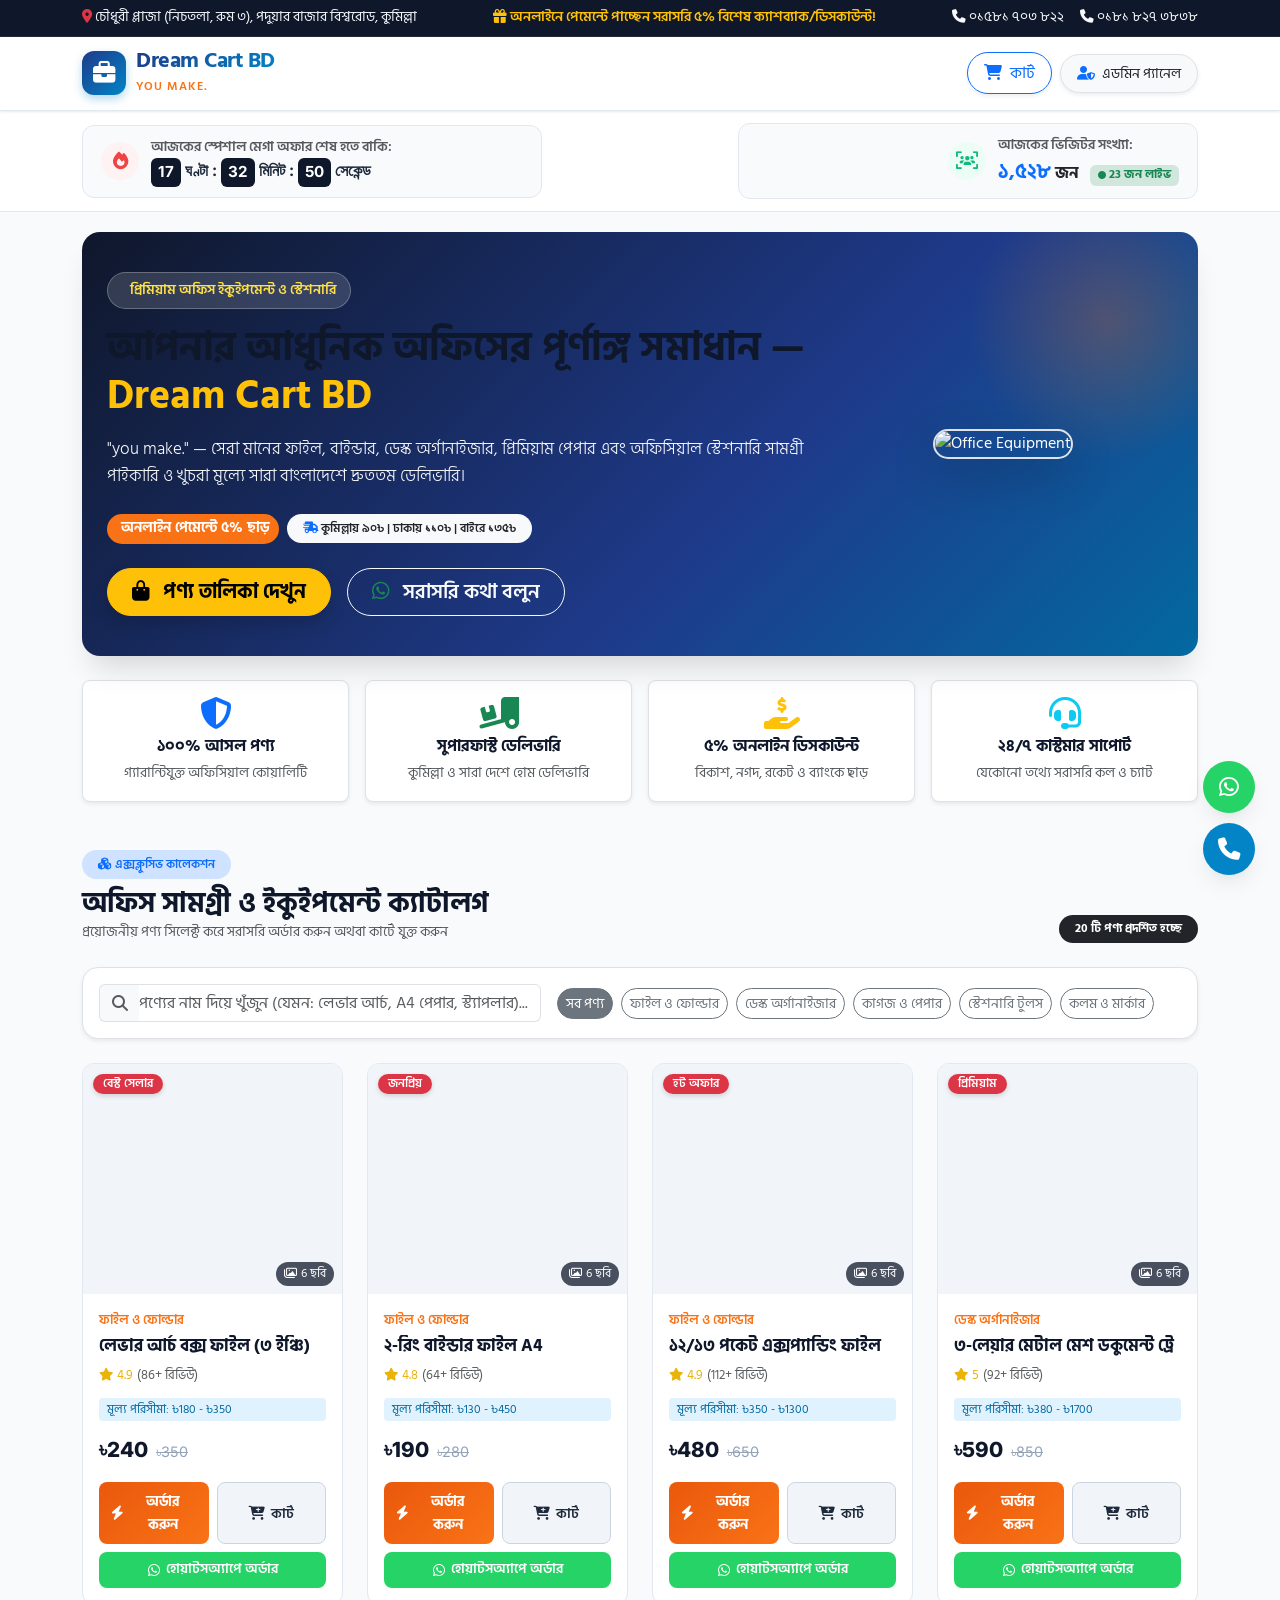
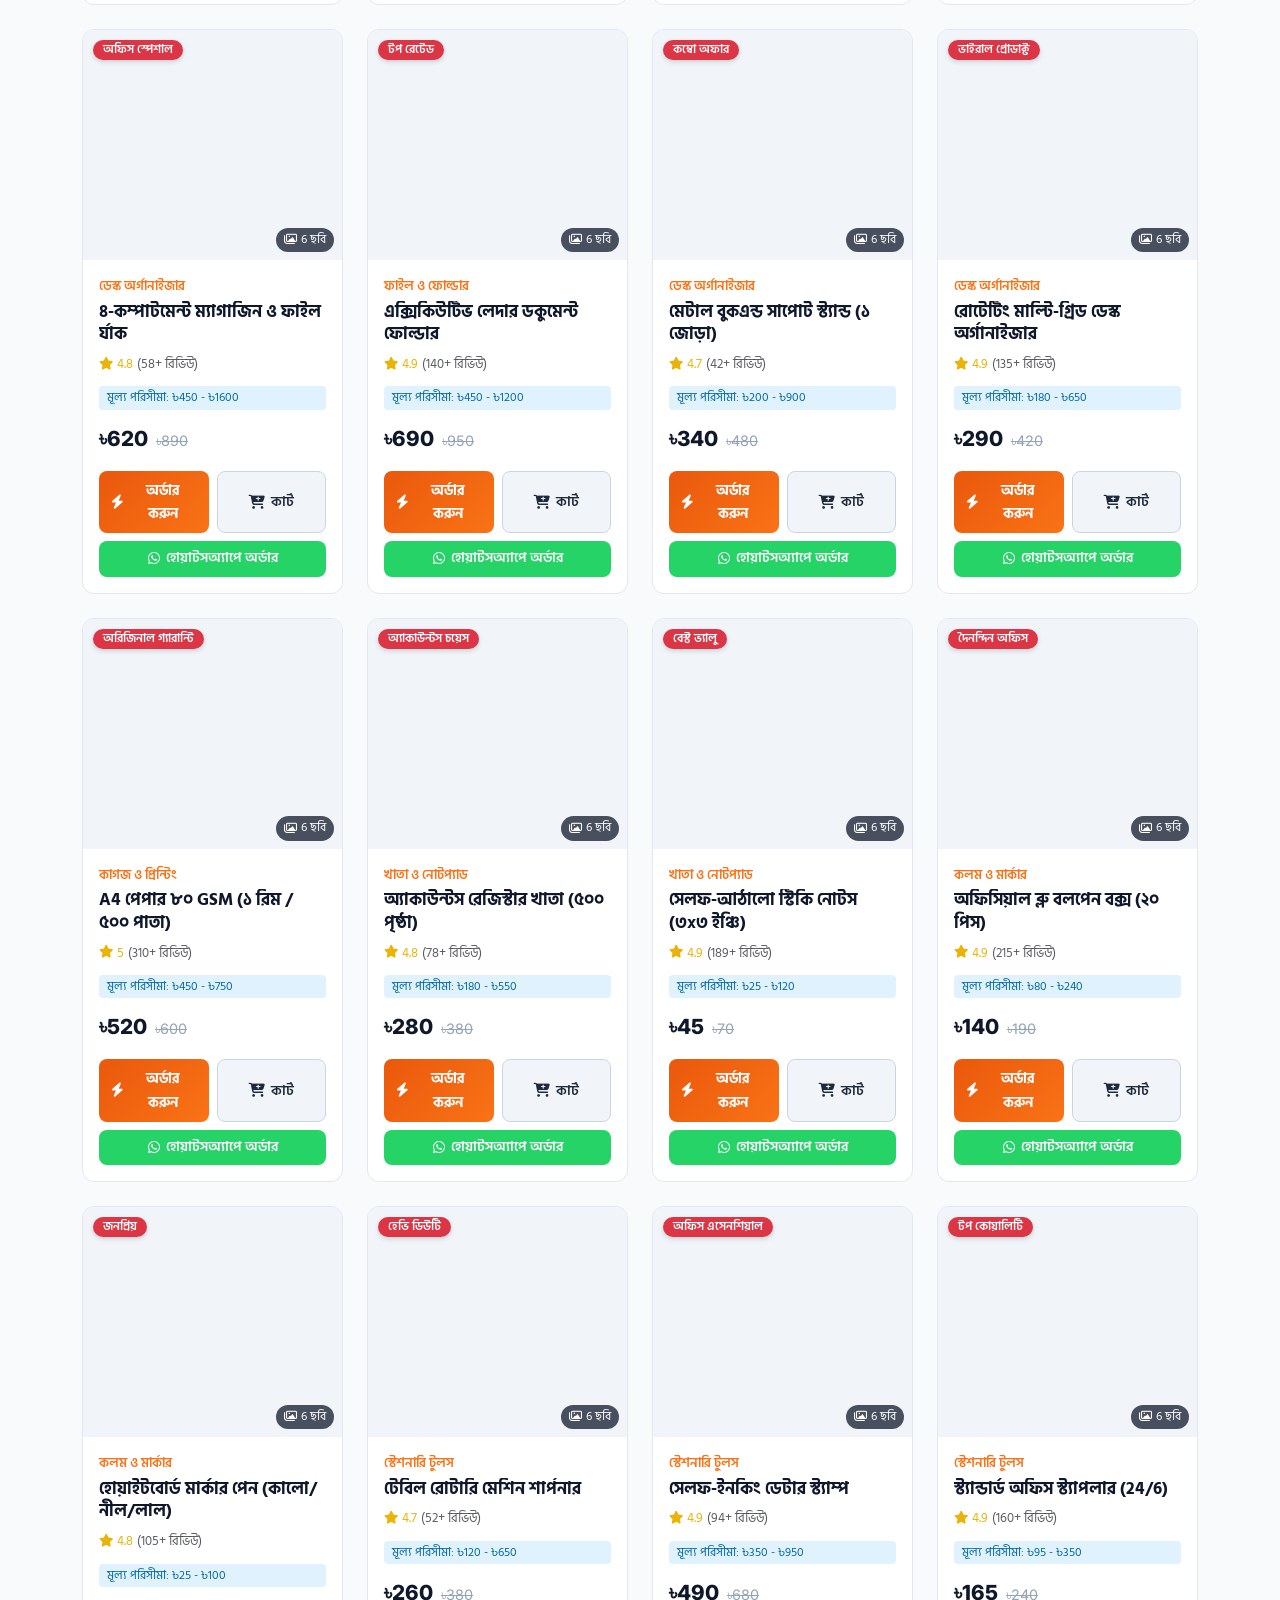
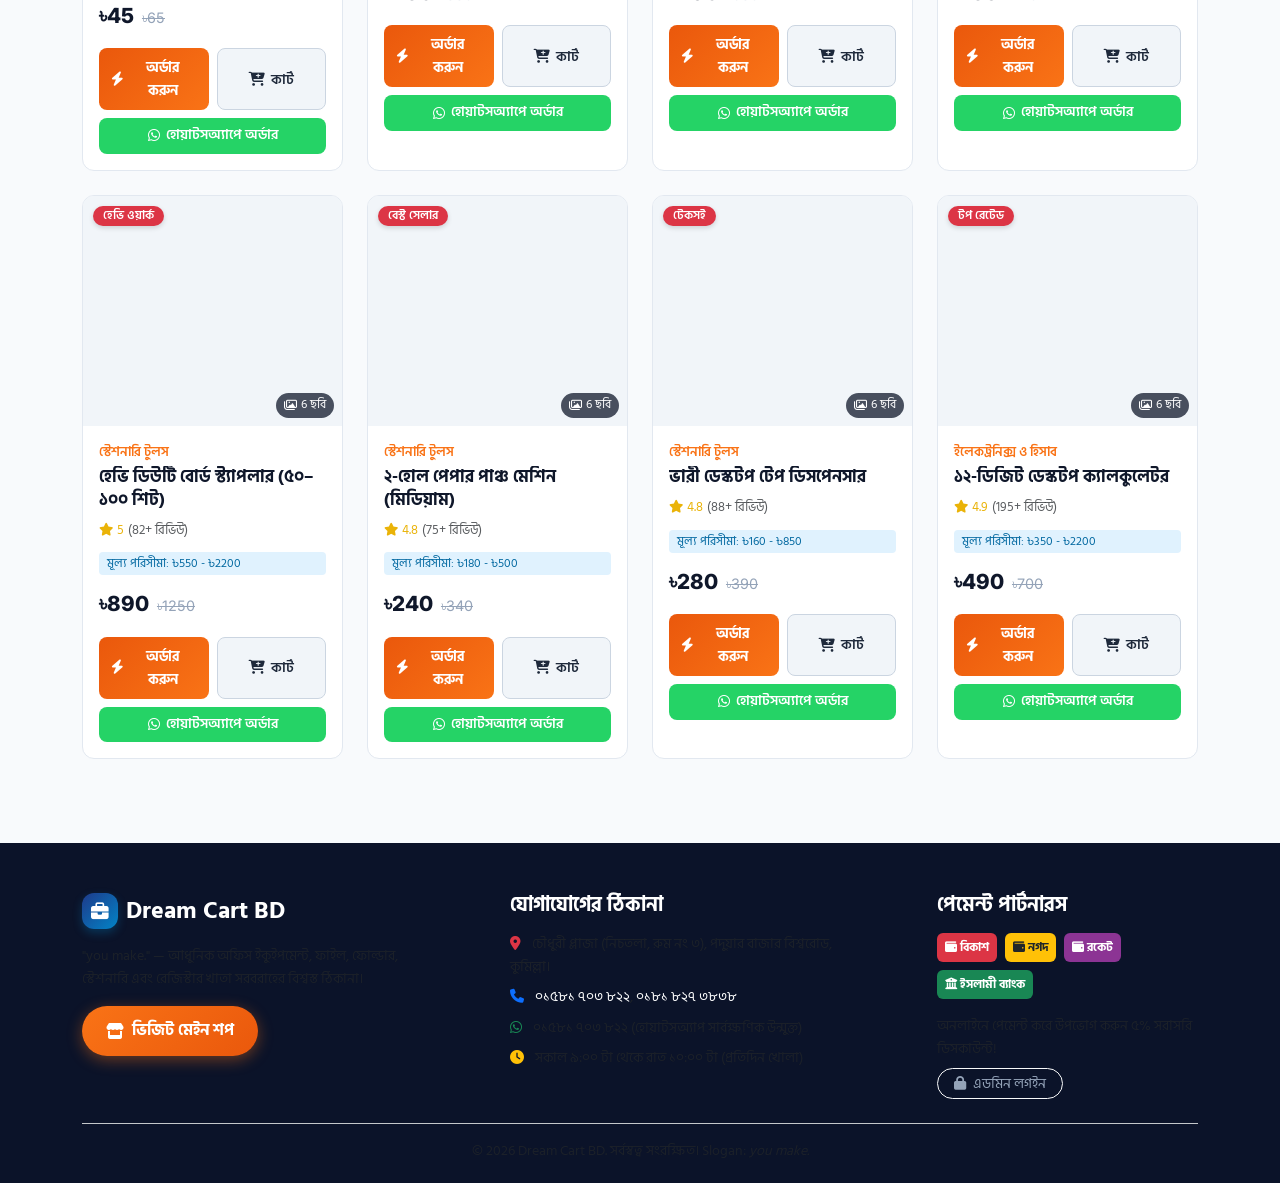
==== index.html @ 9be843ca "Add files via upload" ====
<!DOCTYPE html>
<html lang="bn">
<head>
  <meta charset="UTF-8">
  <meta name="viewport" content="width=device-width, initial-scale=1.0">
  <title>Dream Cart BD - সেরা মানের অফিস ইকুইপমেন্ট ও স্টেশনারি শপ</title>
  <meta name="description" content="Dream Cart BD - অফিস ইকুইপমেন্ট, ফাইল, ফোল্ডার, পেপার ও স্টেশনারি সামগ্রীর বিশ্বস্ত প্রতিষ্ঠান। পদুয়ার বাজার বিশ্বরোড, কুমিল্লা।">

  <!-- Bootstrap 5 CSS -->
  <link rel="stylesheet" href="https://cdn.jsdelivr.net/npm/bootstrap@5.3.3/dist/css/bootstrap.min.css">
  <!-- Font Awesome 6 Icons -->
  <link rel="stylesheet" href="https://cdnjs.cloudflare.com/ajax/libs/font-awesome/6.5.1/css/all.min.css">
  <!-- Custom CSS -->
  <link rel="stylesheet" href="css/styles.css">
</head>
<body>

  <!-- Top Notification Bar -->
  <div class="top-notice-bar text-center">
    <div class="container d-flex flex-wrap justify-content-between align-items-center">
      <div class="d-none d-md-flex align-items-center gap-3">
        <span><i class="fa-solid fa-location-dot text-danger"></i> চৌধুরী প্লাজা (নিচতলা, রুম ৩), পদুয়ার বাজার বিশ্বরোড, কুমিল্লা</span>
      </div>
      <div class="mx-auto mx-md-0 fw-semibold text-warning">
        <i class="fa-solid fa-gift"></i> অনলাইনে পেমেন্টে পাচ্ছেন সরাসরি ৫% বিশেষ ক্যাশব্যাক/ডিসকাউন্ট!
      </div>
      <div class="d-none d-lg-flex align-items-center gap-3">
        <a href="tel:01581703822" class="text-light text-decoration-none"><i class="fa-solid fa-phone"></i> ০১৫৮১ ৭০৩ ৮২২</a>
        <a href="tel:01818273838" class="text-light text-decoration-none"><i class="fa-solid fa-phone"></i> ০১৮১ ৮২৭ ৩৮৩৮</a>
      </div>
    </div>
  </div>

  <!-- Main Navbar -->
  <nav class="navbar navbar-expand-lg navbar-custom sticky-top">
    <div class="container">
      <a class="brand-logo-container" href="index.html">
        <div class="brand-icon-box">
          <i class="fa-solid fa-briefcase"></i>
        </div>
        <div class="brand-text">
          <h1 class="text-gradient">Dream Cart BD</h1>
          <span class="brand-slogan">you make.</span>
        </div>
      </a>

      <div class="d-flex align-items-center gap-2 order-lg-3">
        <!-- Cart Button -->
        <button class="btn btn-outline-primary position-relative px-3 py-2 rounded-pill shadow-sm" type="button" data-bs-toggle="offcanvas" data-bs-target="#cartOffcanvas" aria-controls="cartOffcanvas">
          <i class="fa-solid fa-cart-shopping me-1"></i>
          <span class="d-none d-sm-inline">কার্ট</span>
          <span class="position-absolute top-0 start-100 translate-middle badge rounded-pill bg-danger cart-count-badge" style="display: none;">0</span>
        </button>

        <!-- Admin Shortcut -->
        <a href="admin.html" class="btn btn-sm btn-light border rounded-pill px-3 py-2 text-dark shadow-sm">
          <i class="fa-solid fa-user-shield me-1 text-primary"></i>
          <span class="d-none d-md-inline">এডমিন প্যানেল</span>
        </a>
      </div>
    </div>
  </nav>

  <!-- Real-time Counters Strip: Offer Countdown & Live Visitors -->
  <div class="counters-section">
    <div class="container">
      <div class="row g-2 align-items-center justify-content-between">
        <div class="col-12 col-md-6 col-lg-5">
          <div class="counter-card">
            <div class="counter-icon fire">
              <i class="fa-solid fa-fire"></i>
            </div>
            <div>
              <div class="small text-muted fw-semibold">আজকের স্পেশাল মেগা অফার শেষ হতে বাকি:</div>
              <div class="timer-digits">
                <span class="timer-box" id="timerHours">00</span> ঘণ্টা :
                <span class="timer-box" id="timerMinutes">00</span> মিনিট :
                <span class="timer-box" id="timerSeconds">00</span> সেকেন্ড
              </div>
            </div>
          </div>
        </div>

        <div class="col-12 col-md-6 col-lg-5">
          <div class="counter-card justify-content-md-end">
            <div class="counter-icon users">
              <i class="fa-solid fa-users-viewfinder"></i>
            </div>
            <div>
              <div class="small text-muted fw-semibold">আজকের ভিজিটর সংখ্যা:</div>
              <div class="fw-bold fs-6 text-dark">
                <span class="text-primary fs-5" id="liveVisitorCount">১,৫২০</span> জন 
                <span class="badge bg-success-subtle text-success ms-2">
                  <i class="fa-solid fa-circle text-success small" style="font-size: 8px;"></i> <span id="activeNowCount">২৩</span> জন লাইভ
                </span>
              </div>
            </div>
          </div>
        </div>
      </div>
    </div>
  </div>

  <!-- Hero Section -->
  <div class="container">
    <div class="hero-banner">
      <div class="row align-items-center">
        <div class="col-lg-8">
          <div class="hero-tag">
            <i class="fa-solid fa-sparkles"></i> প্রিমিয়াম অফিস ইকুইপমেন্ট ও স্টেশনারি
          </div>
          <h2 class="display-6 fw-bold mb-3">
            আপনার আধুনিক অফিসের পূর্ণাঙ্গ সমাধান — <br class="d-none d-sm-block">
            <span class="text-warning">Dream Cart BD</span>
          </h2>
          <p class="lead mb-4 text-light opacity-90" style="font-size: 1.05rem;">
            "you make." — সেরা মানের ফাইল, বাইন্ডার, ডেস্ক অর্গানাইজার, প্রিমিয়াম পেপার এবং অফিসিয়াল স্টেশনারি সামগ্রী পাইকারি ও খুচরা মূল্যে সারা বাংলাদেশে দ্রুততম ডেলিভারি।
          </p>

          <div class="d-flex flex-wrap gap-2 align-items-center mb-3">
            <span class="hero-discount-pill">
              <i class="fa-solid fa-badge-percent"></i> অনলাইন পেমেন্টে ৫% ছাড়
            </span>
            <span class="badge bg-light text-dark py-2 px-3 rounded-pill fw-semibold">
              <i class="fa-solid fa-truck-fast text-primary"></i> কুমিল্লায় ৯০৳ | ঢাকায় ১১০৳ | বাইরে ১৩৫৳
            </span>
          </div>

          <div class="d-flex flex-wrap gap-3 mt-4">
            <a href="#productsCatalog" class="btn btn-warning btn-lg fw-bold px-4 py-2 rounded-pill shadow">
              <i class="fa-solid fa-bag-shopping me-2"></i> পণ্য তালিকা দেখুন
            </a>
            <a href="https://wa.me/8801581703822" target="_blank" class="btn btn-outline-light btn-lg fw-semibold px-4 py-2 rounded-pill">
              <i class="fa-brands fa-whatsapp text-success me-2"></i> সরাসরি কথা বলুন
            </a>
          </div>
        </div>

        <div class="col-lg-4 d-none d-lg-block text-center position-relative">
          <img src="https://images.unsplash.com/photo-1497366216548-37526070297c?w=600&auto=format&fit=crop&q=80" alt="Office Equipment" class="img-fluid rounded-4 shadow-lg border border-2 border-white/20" style="max-height: 270px; object-fit: cover;">
        </div>
      </div>
    </div>
  </div>

  <!-- Trust Badges Strip -->
  <div class="container mt-4">
    <div class="row g-3 text-center">
      <div class="col-6 col-md-3">
        <div class="p-3 bg-white rounded-3 border shadow-sm h-100">
          <i class="fa-solid fa-shield-halved fa-2x text-primary mb-2"></i>
          <h6 class="fw-bold mb-1">১০০% আসল পণ্য</h6>
          <small class="text-muted">গ্যারান্টিযুক্ত অফিসিয়াল কোয়ালিটি</small>
        </div>
      </div>
      <div class="col-6 col-md-3">
        <div class="p-3 bg-white rounded-3 border shadow-sm h-100">
          <i class="fa-solid fa-truck-ramp-box fa-2x text-success mb-2"></i>
          <h6 class="fw-bold mb-1">সুপারফাস্ট ডেলিভারি</h6>
          <small class="text-muted">কুমিল্লা ও সারা দেশে হোম ডেলিভারি</small>
        </div>
      </div>
      <div class="col-6 col-md-3">
        <div class="p-3 bg-white rounded-3 border shadow-sm h-100">
          <i class="fa-solid fa-hand-holding-dollar fa-2x text-warning mb-2"></i>
          <h6 class="fw-bold mb-1">৫% অনলাইন ডিসকাউন্ট</h6>
          <small class="text-muted">বিকাশ, নগদ, রকেট ও ব্যাংকে ছাড়</small>
        </div>
      </div>
      <div class="col-6 col-md-3">
        <div class="p-3 bg-white rounded-3 border shadow-sm h-100">
          <i class="fa-solid fa-headset fa-2x text-info mb-2"></i>
          <h6 class="fw-bold mb-1">২৪/৭ কাস্টমার সাপোর্ট</h6>
          <small class="text-muted">যেকোনো তথ্যে সরাসরি কল ও চ্যাট</small>
        </div>
      </div>
    </div>
  </div>

  <!-- Product Catalog Section -->
  <section id="productsCatalog" class="container mt-5">
    <div class="d-flex flex-wrap justify-content-between align-items-end mb-4 gap-3">
      <div>
        <span class="badge bg-primary-subtle text-primary px-3 py-2 rounded-pill fw-semibold mb-2">
          <i class="fa-solid fa-cubes"></i> এক্সক্লুসিভ কালেকশন
        </span>
        <h3 class="fw-bold mb-0">অফিস সামগ্রী ও ইকুইপমেন্ট ক্যাটালগ</h3>
        <p class="text-muted small mb-0">প্রয়োজনীয় পণ্য সিলেক্ট করে সরাসরি অর্ডার করুন অথবা কার্টে যুক্ত করুন</p>
      </div>
      <div>
        <span class="badge bg-dark px-3 py-2 rounded-pill" id="productCountBadge">২০ টি পণ্য লোড হচ্ছে...</span>
      </div>
    </div>

    <!-- Search & Filter Controls -->
    <div class="bg-white p-3 rounded-4 border shadow-sm mb-4">
      <div class="row g-3 align-items-center">
        <div class="col-md-5">
          <div class="input-group">
            <span class="input-group-text bg-light border-end-0"><i class="fa-solid fa-magnifying-glass text-muted"></i></span>
            <input type="text" id="searchInput" class="form-control border-start-0 ps-0" placeholder="পণ্যের নাম দিয়ে খুঁজুন (যেমন: লেভার আর্চ, A4 পেপার, স্ট্যাপলার)..." oninput="handleSearch(event)">
          </div>
        </div>
        <div class="col-md-7">
          <div class="d-flex flex-wrap gap-2">
            <button type="button" class="btn btn-sm btn-outline-secondary rounded-pill cat-pill active" data-cat="all" onclick="filterCategory('all', this)">সব পণ্য</button>
            <button type="button" class="btn btn-sm btn-outline-secondary rounded-pill cat-pill" data-cat="ফাইল ও ফোল্ডার" onclick="filterCategory('ফাইল ও ফোল্ডার', this)">ফাইল ও ফোল্ডার</button>
            <button type="button" class="btn btn-sm btn-outline-secondary rounded-pill cat-pill" data-cat="ডেস্ক অর্গানাইজার" onclick="filterCategory('ডেস্ক অর্গানাইজার', this)">ডেস্ক অর্গানাইজার</button>
            <button type="button" class="btn btn-sm btn-outline-secondary rounded-pill cat-pill" data-cat="কাগজ ও প্রিন্টিং" onclick="filterCategory('কাগজ ও প্রিন্টিং', this)">কাগজ ও পেপার</button>
            <button type="button" class="btn btn-sm btn-outline-secondary rounded-pill cat-pill" data-cat="স্টেশনারি টুলস" onclick="filterCategory('স্টেশনারি টুলস', this)">স্টেশনারি টুলস</button>
            <button type="button" class="btn btn-sm btn-outline-secondary rounded-pill cat-pill" data-cat="কলম ও মার্কার" onclick="filterCategory('কলম ও মার্কার', this)">কলম ও মার্কার</button>
          </div>
        </div>
      </div>
    </div>

    <!-- Products Grid Container -->
    <div class="row" id="productsContainer">
      <!-- Dynamically Rendered by app.js -->
    </div>
  </section>

  <!-- Product Single View Modal with Auto-Slide Carousel & Multi-Images (5-10 images) -->
  <div class="modal fade" id="productViewModal" tabindex="-1" aria-labelledby="productViewModalLabel" aria-hidden="true">
    <div class="modal-dialog modal-lg modal-dialog-centered">
      <div class="modal-content rounded-4 border-0 shadow-lg">
        <div class="modal-header border-bottom-0 pb-0">
          <span class="badge bg-secondary-subtle text-secondary" id="modalProductCategory">ক্যাটাগরি</span>
          <button type="button" class="btn-close" data-bs-dismiss="modal" aria-label="Close"></button>
        </div>
        <div class="modal-body pt-2 pb-4">
          <div class="row g-4">
            <!-- Carousel Section (5-10 Images) -->
            <div class="col-md-6">
              <div id="productImageCarousel" class="carousel slide" data-bs-ride="carousel" data-bs-interval="3500">
                <div class="carousel-inner" id="modalCarouselInner">
                  <!-- Carousel items injected dynamically -->
                </div>
                <button class="carousel-control-prev" type="button" data-bs-target="#productImageCarousel" data-bs-slide="prev">
                  <span class="carousel-control-prev-icon" aria-hidden="true"></span>
                  <span class="visually-hidden">পূর্ববর্তী</span>
                </button>
                <button class="carousel-control-next" type="button" data-bs-target="#productImageCarousel" data-bs-slide="next">
                  <span class="carousel-control-next-icon" aria-hidden="true"></span>
                  <span class="visually-hidden">পরবর্তী</span>
                </button>
              </div>

              <!-- Thumbnails Strip -->
              <div class="thumb-strip" id="modalThumbnails">
                <!-- Thumbnails injected dynamically -->
              </div>
            </div>

            <!-- Product Details Section -->
            <div class="col-md-6">
              <h4 class="fw-bold mb-2" id="modalProductTitle">পণ্যের নাম</h4>
              <div class="d-flex align-items-center gap-2 mb-2">
                <div class="text-warning">
                  <i class="fa-solid fa-star"></i>
                  <i class="fa-solid fa-star"></i>
                  <i class="fa-solid fa-star"></i>
                  <i class="fa-solid fa-star"></i>
                  <i class="fa-solid fa-star"></i>
                </div>
                <span class="small text-muted">(৪.৯ রেটিং | কাস্টমার ভেরিফাইড)</span>
              </div>

              <div class="p-2 px-3 bg-light rounded-3 mb-3 border">
                <div class="small text-muted">বাজার মূল্য পরিসীমা: <strong id="modalPriceRange" class="text-dark">৳১৮০ - ৳৩৫০</strong></div>
                <div class="d-flex align-items-baseline gap-2 mt-1">
                  <span class="fs-3 fw-bold text-primary" id="modalProductPrice">৳২৪০</span>
                  <span class="text-muted text-decoration-line-through" id="modalOriginalPrice">৳৩৫০</span>
                  <span class="badge bg-danger ms-2">স্পেশাল অফার</span>
                </div>
              </div>

              <div class="mb-3" id="modalStockBadge">
                <span class="badge bg-success-subtle text-success">ইন-স্টক</span>
              </div>

              <p class="text-secondary small mb-3" id="modalProductDesc">
                বিবরণ লোড হচ্ছে...
              </p>

              <!-- Color Selection -->
              <div class="mb-3" id="modalColorWrapper">
                <label class="form-label fw-bold small text-dark mb-1">কালার / রং সিলেক্ট করুন:</label>
                <div class="variant-btn-group" id="modalColorContainer">
                  <!-- Color buttons -->
                </div>
              </div>

              <!-- Size Selection -->
              <div class="mb-3" id="modalSizeWrapper">
                <label class="form-label fw-bold small text-dark mb-1">সাইজ / ভ্যারিয়েন্ট সিলেক্ট করুন:</label>
                <div class="variant-btn-group" id="modalSizeContainer">
                  <!-- Size buttons -->
                </div>
              </div>

              <!-- Quantity Selector -->
              <div class="d-flex align-items-center gap-3 mb-4">
                <label class="form-label fw-bold small text-dark mb-0">পরিমাণ (পিস):</label>
                <div class="input-group" style="width: 125px;">
                  <button class="btn btn-outline-secondary" type="button" onclick="changeModalQty(-1)">-</button>
                  <input type="text" class="form-control text-center fw-bold" id="modalQty" value="1" readonly>
                  <button class="btn btn-outline-secondary" type="button" onclick="changeModalQty(1)">+</button>
                </div>
              </div>

              <!-- Action Buttons -->
              <div class="d-grid gap-2">
                <button type="button" class="btn btn-warning btn-lg fw-bold text-dark shadow-sm" onclick="checkoutFromModal()">
                  <i class="fa-solid fa-bolt me-2"></i> এখনই অর্ডার করুন (Order Now)
                </button>
                <div class="row g-2">
                  <div class="col-6">
                    <button type="button" class="btn btn-outline-primary w-100 py-2 fw-semibold" onclick="addToCartFromModal()">
                      <i class="fa-solid fa-cart-plus me-1"></i> কার্টে যোগ করুন
                    </button>
                  </div>
                  <div class="col-6">
                    <a href="#" id="modalWhatsAppBtn" target="_blank" class="btn btn-success w-100 py-2 fw-semibold">
                      <i class="fa-brands fa-whatsapp me-1"></i> হোয়াটসঅ্যাপ
                    </a>
                  </div>
                </div>
              </div>

            </div>
          </div>
        </div>
      </div>
    </div>
  </div>

  <!-- Cart Offcanvas Drawer -->
  <div class="offcanvas offcanvas-end rounded-start-4" tabindex="-1" id="cartOffcanvas" aria-labelledby="cartOffcanvasLabel">
    <div class="offcanvas-header border-bottom">
      <h5 class="offcanvas-title fw-bold" id="cartOffcanvasLabel">
        <i class="fa-solid fa-bag-shopping text-primary me-2"></i> আপনার শপিং কার্ট
      </h5>
      <button type="button" class="btn-close" data-bs-dismiss="offcanvas" aria-label="Close"></button>
    </div>
    <div class="offcanvas-body d-flex flex-column justify-content-between p-3">
      <div id="cartDrawerItems" class="flex-grow-1 overflow-y-auto pe-1">
        <!-- Rendered by app.js -->
      </div>
      
      <div class="border-top pt-3 mt-3">
        <div class="d-flex justify-content-between align-items-center mb-3">
          <span class="text-muted fw-semibold">পণ্য সাবটোটাল:</span>
          <span class="fs-4 fw-bold text-primary" id="cartDrawerSubtotal">৳0</span>
        </div>
        <button class="btn btn-warning btn-lg w-100 fw-bold text-dark py-2 rounded-pill shadow-sm" onclick="checkoutFromCart()">
          <i class="fa-solid fa-circle-check me-2"></i> চেকআউটে এগিয়ে যান
        </button>
      </div>
    </div>
  </div>

  <!-- Checkout & Order Processing Modal (AI Address + Multi-Channel Payment + 5% Discount) -->
  <div class="modal fade" id="checkoutModal" tabindex="-1" aria-labelledby="checkoutModalLabel" aria-hidden="true">
    <div class="modal-dialog modal-lg modal-dialog-scrollable">
      <div class="modal-content rounded-4 border-0 shadow-lg">
        <div class="modal-header bg-light">
          <h5 class="modal-title fw-bold text-dark" id="checkoutModalLabel">
            <i class="fa-solid fa-truck-fast text-primary me-2"></i> অর্ডার ফর্ম ও চেকআউট
          </h5>
          <button type="button" class="btn-close" data-bs-dismiss="modal" aria-label="Close"></button>
        </div>
        <div class="modal-body p-4">
          <form id="checkoutForm" onsubmit="handleOrderSubmit(event)">
            
            <div class="row g-4">
              <!-- Left Column: Customer Details & AI Delivery Address -->
              <div class="col-lg-7">
                <h6 class="fw-bold mb-3 border-bottom pb-2">
                  <i class="fa-solid fa-user-pen text-primary me-1"></i> ১. আপনার ডেলিভারি তথ্য দিন:
                </h6>

                <div class="mb-3">
                  <label class="form-label fw-semibold small">আপনার পূর্ণ নাম <span class="text-danger">*</span></label>
                  <input type="text" id="customerName" class="form-control" placeholder="যেমন: মো: কামরুল হাসান" required>
                </div>

                <div class="row g-2 mb-3">
                  <div class="col-sm-6">
                    <label class="form-label fw-semibold small">সচল মোবাইল নম্বর <span class="text-danger">*</span></label>
                    <input type="tel" id="customerPhone" class="form-control" placeholder="যেমন: 017xxxxxxxx" required>
                  </div>
                  <div class="col-sm-6">
                    <label class="form-label fw-semibold small">ইমেইল ঠিকানা <span class="text-muted">(ঐচ্ছিক)</span></label>
                    <input type="email" id="customerEmail" class="form-control" placeholder="যেমন: mail@example.com">
                  </div>
                </div>

                <div class="mb-3">
                  <div class="d-flex justify-content-between align-items-center mb-1">
                    <label class="form-label fw-semibold small mb-0">পূর্ণ ডেলিভারি ঠিকানা <span class="text-danger">*</span></label>
                    <span id="aiAddressBadge" class="ai-detect-badge" style="display: none;">
                      <span class="ai-pulsing-dot"></span> <span>স্মার্ট এআই শনাক্ত করছে...</span>
                    </span>
                  </div>
                  <textarea id="customerAddress" class="form-control" rows="3" placeholder="বাড়ি/রোড নং, এলাকা, থানা ও জেলা লিখুন (যেমন: বাসা ৪২, কান্দিরপাড়, কুমিল্লা অথবা মিরপুর-১০, ঢাকা)" required></textarea>
                  <div class="form-text small text-muted">
                    <i class="fa-solid fa-wand-magic-sparkles text-primary"></i> ঠিকানা লেখার সাথে সাথে অটোমেটিক আর্টিফিশিয়াল ইন্টেলিজেন্স ডেলিভারি জোন নির্ধারণ করবে।
                  </div>
                </div>

                <!-- Delivery Area Radio Selection -->
                <div class="mb-4">
                  <label class="form-label fw-semibold small">ডেলিভারি এরিয়া সিলেক্ট করুন:</label>
                  <div class="d-flex flex-column gap-2">
                    <div class="form-check p-2 border rounded-3 bg-light">
                      <input class="form-check-input ms-1" type="radio" name="deliveryArea" id="areaComilla" value="comilla" checked>
                      <label class="form-check-label ms-2 fw-semibold d-flex justify-content-between" for="areaComilla">
                        <span><i class="fa-solid fa-location-dot text-danger me-1"></i> কুমিল্লার ভিতর</span>
                        <span class="badge bg-primary text-white">৳ ৯০</span>
                      </label>
                    </div>

                    <div class="form-check p-2 border rounded-3 bg-light">
                      <input class="form-check-input ms-1" type="radio" name="deliveryArea" id="areaDhaka" value="dhaka">
                      <label class="form-check-label ms-2 fw-semibold d-flex justify-content-between" for="areaDhaka">
                        <span><i class="fa-solid fa-city text-primary me-1"></i> ঢাকার ভিতরে</span>
                        <span class="badge bg-primary text-white">৳ ১১০</span>
                      </label>
                    </div>

                    <div class="form-check p-2 border rounded-3 bg-light">
                      <input class="form-check-input ms-1" type="radio" name="deliveryArea" id="areaOutside" value="outside">
                      <label class="form-check-label ms-2 fw-semibold d-flex justify-content-between" for="areaOutside">
                        <span><i class="fa-solid fa-map-location-dot text-success me-1"></i> কুমিল্লা ও ঢাকার বাইরে</span>
                        <span class="badge bg-primary text-white">৳ ১৩৫</span>
                      </label>
                    </div>
                  </div>
                </div>

                <div class="mb-2">
                  <label class="form-label fw-semibold small">অতিরিক্ত কোনো নোট বা নির্দেশনা (ঐচ্ছিক):</label>
                  <input type="text" id="orderNotes" class="form-control form-control-sm" placeholder="যেমন: কল দিয়ে আসবেন / সকালে ডেলিভারি দিবেন">
                </div>
              </div>

              <!-- Right Column: Order Summary & Multi-Payment Options -->
              <div class="col-lg-5">
                <h6 class="fw-bold mb-3 border-bottom pb-2">
                  <i class="fa-solid fa-wallet text-primary me-1"></i> ২. পেমেন্ট পদ্ধতি ও হিসাব:
                </h6>

                <!-- Highlight Banner for 5% Online Discount -->
                <div class="alert alert-success p-2 small mb-3 border-0 bg-success-subtle text-success-emphasis rounded-3">
                  <i class="fa-solid fa-percent fw-bold me-1"></i> <strong>স্পেশাল ডিসকাউন্ট:</strong> যেকোনো অনলাইন পেমেন্টে (বিকাশ, নগদ, রকেট, ব্যাংক) পণ্যের মূল্যের ওপর পাচ্ছেন সরাসরি <strong>৫% ছাড়</strong>!
                </div>

                <!-- Payment Method Boxes -->
                <div class="payment-method-box selected" data-method="cod">
                  <div class="form-check m-0">
                    <input class="form-check-input" type="radio" name="paymentMethodRadio" id="payCod" value="cod" checked>
                    <label class="form-check-label fw-bold text-dark d-flex align-items-center" for="payCod">
                      <i class="fa-solid fa-money-bill-wave text-success me-2 fs-5"></i> ক্যাশ অন ডেলিভারি (COD)
                    </label>
                  </div>
                  <small class="text-muted ps-4 d-block">পণ্য হাতে পেয়ে মূল্য পরিশোধ করুন।</small>
                </div>

                <div class="payment-method-box" data-method="bkash">
                  <div class="form-check m-0">
                    <input class="form-check-input" type="radio" name="paymentMethodRadio" id="payBkash" value="bkash">
                    <label class="form-check-label fw-bold text-dark d-flex align-items-center" for="payBkash">
                      <i class="fa-solid fa-mobile-screen-button text-danger me-2 fs-5"></i> বিকাশ পেমেন্ট (bKash)
                      <span class="payment-badge-discount">৫% ছাড়</span>
                    </label>
                  </div>
                  <small class="text-muted ps-4 d-block">বিকাশ পার্সোনাল অথবা মার্চেন্ট পেমেন্ট</small>
                </div>

                <div class="payment-method-box" data-method="nagad">
                  <div class="form-check m-0">
                    <input class="form-check-input" type="radio" name="paymentMethodRadio" id="payNagad" value="nagad">
                    <label class="form-check-label fw-bold text-dark d-flex align-items-center" for="payNagad">
                      <i class="fa-solid fa-mobile-screen-button text-warning me-2 fs-5"></i> নগদ পেমেন্ট (Nagad)
                      <span class="payment-badge-discount">৫% ছাড়</span>
                    </label>
                  </div>
                  <small class="text-muted ps-4 d-block">নগদ পার্সোনাল একাউন্টে পেমেন্ট</small>
                </div>

                <div class="payment-method-box" data-method="rocket">
                  <div class="form-check m-0">
                    <input class="form-check-input" type="radio" name="paymentMethodRadio" id="payRocket" value="rocket">
                    <label class="form-check-label fw-bold text-dark d-flex align-items-center" for="payRocket">
                      <i class="fa-solid fa-mobile-screen-button text-purple me-2 fs-5"></i> রকেট পেমেন্ট (Rocket)
                      <span class="payment-badge-discount">৫% ছাড়</span>
                    </label>
                  </div>
                  <small class="text-muted ps-4 d-block">রকেট পার্সোনাল একাউন্টে পেমেন্ট</small>
                </div>

                <div class="payment-method-box" data-method="bank">
                  <div class="form-check m-0">
                    <input class="form-check-input" type="radio" name="paymentMethodRadio" id="payBank" value="bank">
                    <label class="form-check-label fw-bold text-dark d-flex align-items-center" for="payBank">
                      <i class="fa-solid fa-building-columns text-success me-2 fs-5"></i> ব্যাংক পেমেন্ট (Islami Bank)
                      <span class="payment-badge-discount">৫% ছাড়</span>
                    </label>
                  </div>
                  <small class="text-muted ps-4 d-block">ইসলামী ব্যাংক বাংলাদেশ লিমিটেড</small>
                </div>

                <!-- Dynamic Online Payment Details Accordion -->
                <div id="onlinePaymentDetailsContainer" style="display: none;" class="mt-3">
                  <div id="paymentMethodInfoContent"></div>

                  <div class="p-3 bg-light rounded-3 border">
                    <div class="mb-2">
                      <label class="form-label fw-semibold small text-danger">যে নম্বর/একাউন্ট থেকে টাকা পাঠিয়েছেন: *</label>
                      <input type="text" id="paymentSenderNumber" class="form-control form-control-sm" placeholder="যেমন: 017xxxxxxxx">
                    </div>
                    <div>
                      <label class="form-label fw-semibold small text-danger">ট্রানজেকশন আইডি (TrxID) দিন: *</label>
                      <input type="text" id="paymentTrxId" class="form-control form-control-sm text-uppercase fw-bold" placeholder="যেমন: BL87492XXX">
                    </div>
                  </div>
                </div>

                <!-- Order Item Summary List -->
                <div class="mt-4 pt-3 border-top">
                  <div class="fw-semibold small text-muted mb-2">অর্ডার সারাংশ:</div>
                  <div id="checkoutItemsList" class="mb-3" style="max-height: 180px; overflow-y: auto;">
                    <!-- Injected items -->
                  </div>

                  <div class="d-flex justify-content-between py-1 small">
                    <span class="text-muted">পণ্য সাবটোটাল:</span>
                    <span class="fw-semibold" id="checkoutSubtotal">৳0</span>
                  </div>

                  <div class="d-flex justify-content-between py-1 small text-success" id="checkoutDiscountRow" style="display: none;">
                    <span><i class="fa-solid fa-tag"></i> অনলাইন পেমেন্ট ৫% ছাড়:</span>
                    <span class="fw-bold" id="checkoutDiscountAmount">-৳0</span>
                  </div>

                  <div class="d-flex justify-content-between py-1 small">
                    <span class="text-muted">ডেলিভারি চার্জ:</span>
                    <span class="fw-semibold" id="checkoutDeliveryFee">৳90</span>
                  </div>

                  <div class="d-flex justify-content-between py-2 border-top mt-2 fs-5 fw-bold text-dark">
                    <span>সর্বমোট বিল:</span>
                    <span class="text-primary" id="checkoutGrandTotal">৳0</span>
                  </div>

                  <div id="onlineDiscountNoticeBadge" class="badge bg-success-subtle text-success w-100 p-2 text-wrap mb-3" style="display: none;">
                    <i class="fa-solid fa-circle-check"></i> ৫% অনলাইন ডিসকাউন্ট কার্যকর হয়েছে!
                  </div>

                  <button type="submit" class="btn btn-warning btn-lg w-100 fw-bold text-dark py-3 rounded-pill shadow">
                    <i class="fa-solid fa-lock me-2"></i> অর্ডার কনফার্ম করুন
                  </button>
                </div>

              </div>
            </div>

          </form>
        </div>
      </div>
    </div>
  </div>

  <!-- Order Success & Receipt Confirmation Modal (Customer Mail + WhatsApp) -->
  <div class="modal fade" id="orderSuccessModal" tabindex="-1" aria-labelledby="orderSuccessModalLabel" aria-hidden="true" data-bs-backdrop="static">
    <div class="modal-dialog modal-dialog-centered">
      <div class="modal-content rounded-4 border-0 shadow-lg">
        <div class="modal-header bg-success text-white">
          <h5 class="modal-title fw-bold" id="orderSuccessModalLabel">
            <i class="fa-solid fa-circle-check me-2"></i> আপনার অর্ডার সফল হয়েছে!
          </h5>
          <button type="button" class="btn-close btn-close-white" data-bs-dismiss="modal" aria-label="Close"></button>
        </div>
        <div class="modal-body p-4 text-center">
          <div class="mb-3">
            <i class="fa-solid fa-clipboard-check text-success fa-4x animate__animated animate__bounceIn"></i>
          </div>
          <h5 class="fw-bold text-dark">ধন্যবাদ! আমরা আপনার অর্ডারটি পেয়েছি।</h5>
          <p class="text-muted small">আমাদের প্রতিনিধি শীঘ্রই আপনার সাথে কল করে অর্ডারটি নিশ্চিত করবেন।</p>

          <div class="p-3 bg-light rounded-3 border text-start my-3">
            <div class="d-flex justify-content-between mb-1">
              <span class="text-muted small">অর্ডার আইডি:</span>
              <strong class="text-primary" id="receiptOrderId">#DCB-000000</strong>
            </div>
            <div class="d-flex justify-content-between mb-1">
              <span class="text-muted small">গ্রাহকের নাম:</span>
              <span id="receiptCustomerName" class="fw-semibold"></span>
            </div>
            <div class="d-flex justify-content-between mb-1">
              <span class="text-muted small">মোবাইল নম্বর:</span>
              <span id="receiptCustomerPhone"></span>
            </div>
            <div class="d-flex justify-content-between mb-1">
              <span class="text-muted small">ডেলিভারি ঠিকানা:</span>
              <span id="receiptCustomerAddress" class="small text-truncate" style="max-width: 200px;"></span>
            </div>
            <div class="d-flex justify-content-between mb-1">
              <span class="text-muted small">পেমেন্ট মেথড:</span>
              <span id="receiptPaymentMethod" class="fw-semibold"></span>
            </div>
            <div class="d-flex justify-content-between border-top pt-2 mt-2">
              <span class="fw-bold text-dark">সর্বমোট প্রদেয় বিল:</span>
              <span class="fw-bold fs-5 text-primary" id="receiptGrandTotal">৳0</span>
            </div>
            <div id="receiptDiscountInfo" class="mt-1 text-end"></div>
          </div>

          <!-- Order items breakdown -->
          <div class="text-start mb-3">
            <div class="small fw-bold text-muted mb-1">অর্ডারকৃত পণ্য তালিকা:</div>
            <div class="table-responsive" style="max-height: 150px; overflow-y: auto;">
              <table class="table table-sm table-bordered">
                <tbody id="receiptItemsTable"></tbody>
              </table>
            </div>
          </div>

          <div class="d-grid gap-2">
            <a href="#" id="receiptWhatsAppBtn" target="_blank" class="btn btn-success py-2 fw-semibold">
              <i class="fa-brands fa-whatsapp me-2"></i> হোয়াটসঅ্যাপে তাৎক্ষণিক কনফার্ম করুন
            </a>

            <a href="#" id="receiptEmailBtn" class="btn btn-outline-primary py-2 fw-semibold" style="display: none;">
              <i class="fa-solid fa-envelope me-2"></i> ইমেইল অর্ডার কপি ও কনফার্মেশন পাঠান
            </a>

            <button type="button" class="btn btn-light border py-2 fw-semibold" onclick="printReceipt()">
              <i class="fa-solid fa-print me-2"></i> ইনভয়েস স্লিপ প্রিন্ট করুন
            </button>

            <button type="button" class="btn btn-secondary py-2" data-bs-dismiss="modal">
              কেনাকাটা চালিয়ে যান
            </button>
          </div>
        </div>
      </div>
    </div>
  </div>

  <!-- Toast Container -->
  <div class="toast-container position-fixed bottom-0 end-0 p-3">
    <div id="liveToast" class="toast align-items-center text-bg-primary border-0" role="alert" aria-live="assertive" aria-atomic="true">
      <div class="d-flex">
        <div class="toast-body" id="liveToastBody">
          বিজ্ঞপ্তি বার্তা
        </div>
        <button type="button" class="btn-close btn-close-white me-2 m-auto" data-bs-dismiss="toast" aria-label="Close"></button>
      </div>
    </div>
  </div>

  <!-- Floating Contact Buttons (WhatsApp & Call Now) -->
  <div class="floating-contact-btn">
    <a href="https://wa.me/8801581703822" target="_blank" class="float-circle-btn whatsapp" title="WhatsApp এ কথা বলুন">
      <i class="fa-brands fa-whatsapp"></i>
    </a>
    <a href="tel:01581703822" class="float-circle-btn call" title="এখনই কল করুন">
      <i class="fa-solid fa-phone"></i>
    </a>
  </div>

  <!-- Mobile Sticky Bottom Bar -->
  <div class="mobile-bottom-bar">
    <a href="tel:01581703822" class="btn btn-sm btn-outline-secondary d-flex flex-column align-items-center justify-content-center px-2 py-1">
      <i class="fa-solid fa-phone text-primary"></i>
      <span style="font-size: 10px;">কল করুন</span>
    </a>
    <a href="https://wa.me/8801581703822" target="_blank" class="btn btn-sm btn-outline-secondary d-flex flex-column align-items-center justify-content-center px-2 py-1">
      <i class="fa-brands fa-whatsapp text-success"></i>
      <span style="font-size: 10px;">হোয়াটসঅ্যাপ</span>
    </a>
    <button type="button" class="btn btn-sm btn-outline-secondary position-relative d-flex flex-column align-items-center justify-content-center px-2 py-1" data-bs-toggle="offcanvas" data-bs-target="#cartOffcanvas">
      <i class="fa-solid fa-cart-shopping text-warning"></i>
      <span style="font-size: 10px;">কার্ট</span>
      <span class="position-absolute top-0 start-100 translate-middle badge rounded-pill bg-danger cart-count-badge" style="display: none; font-size: 8px;">0</span>
    </button>
    <a href="#productsCatalog" class="btn btn-sm btn-warning fw-bold px-3 py-2 rounded-pill flex-grow-1 text-center">
      <i class="fa-solid fa-bag-shopping me-1"></i> অর্ডার করুন
    </a>
  </div>

  <!-- Footer Section -->
  <footer class="footer-section">
    <div class="container">
      <div class="row g-4 justify-content-between mb-4">
        <!-- Shop Info -->
        <div class="col-lg-4 col-md-6">
          <div class="d-flex align-items-center gap-2 mb-3">
            <div class="brand-icon-box" style="width: 36px; height: 36px; font-size: 1.1rem;">
              <i class="fa-solid fa-briefcase"></i>
            </div>
            <h4 class="text-white mb-0">Dream Cart BD</h4>
          </div>
          <p class="text-muted small mb-3">
            "you make." — আধুনিক অফিস ইকুইপমেন্ট, ফাইল, ফোল্ডার, স্টেশনারি এবং রেজিস্টার খাতা সরবরাহের বিশ্বস্ত ঠিকানা।
          </p>
          <div class="d-flex align-items-center gap-3">
            <a href="https://tinyurl.com/Dream-Cart-BD" target="_blank" class="visit-main-shop-btn">
              <i class="fa-solid fa-store"></i> ভিজিট মেইন শপ
            </a>
          </div>
        </div>

        <!-- Contact Information -->
        <div class="col-lg-4 col-md-6">
          <h5 class="text-white fw-bold mb-3">যোগাযোগের ঠিকানা</h5>
          <ul class="list-unstyled small text-muted">
            <li class="mb-2">
              <i class="fa-solid fa-location-dot text-danger me-2"></i>
              চৌধুরী প্লাজা (নিচতলা, রুম নং ৩), পদুয়ার বাজার বিশ্বরোড, কুমিল্লা।
            </li>
            <li class="mb-2">
              <i class="fa-solid fa-phone text-primary me-2"></i>
              <a href="tel:01581703822" class="text-white">০১৫৮১ ৭০৩ ৮২২</a>, 
              <a href="tel:01818273838" class="text-white">০১৮১ ৮২৭ ৩৮৩৮</a>
            </li>
            <li class="mb-2">
              <i class="fa-brands fa-whatsapp text-success me-2"></i>
              ০১৫৮১ ৭০৩ ৮২২ (হোয়াটসঅ্যাপ সার্বক্ষণিক উন্মুক্ত)
            </li>
            <li class="mb-2">
              <i class="fa-solid fa-clock text-warning me-2"></i>
              সকাল ৯:০০ টা থেকে রাত ১০:০০ টা (প্রতিদিন খোলা)
            </li>
          </ul>
        </div>

        <!-- Quick Links -->
        <div class="col-lg-3 col-md-12">
          <h5 class="text-white fw-bold mb-3">পেমেন্ট পার্টনারস</h5>
          <div class="d-flex flex-wrap gap-2 mb-3">
            <span class="badge bg-danger p-2"><i class="fa-solid fa-wallet"></i> বিকাশ</span>
            <span class="badge bg-warning text-dark p-2"><i class="fa-solid fa-wallet"></i> নগদ</span>
            <span class="badge bg-purple p-2" style="background:#8c3494;"><i class="fa-solid fa-wallet"></i> রকেট</span>
            <span class="badge bg-success p-2"><i class="fa-solid fa-building-columns"></i> ইসলামী ব্যাংক</span>
          </div>
          <p class="small text-muted mb-2">অনলাইনে পেমেন্ট করে উপভোগ করুন ৫% সরাসরি ডিসকাউন্ট!</p>
          <a href="admin.html" class="btn btn-sm btn-outline-light rounded-pill px-3">
            <i class="fa-solid fa-lock me-1"></i> এডমিন লগইন
          </a>
        </div>
      </div>

      <div class="border-top border-secondary-subtle pt-3 text-center small text-muted">
        &copy; 2026 Dream Cart BD. সর্বস্বত্ব সংরক্ষিত। Slogan: <em>you make.</em>
      </div>
    </div>
  </footer>

  <!-- Bootstrap 5 JS Bundle -->
  <script src="https://cdn.jsdelivr.net/npm/bootstrap@5.3.3/dist/js/bootstrap.bundle.min.js"></script>
  <!-- Data & Application Logic -->
  <script src="js/products.js"></script>
  <script src="js/app.js"></script>
</body>
</html>
---- css/styles.css ----
/* Dream Cart BD - Modern Professional E-Commerce Stylesheet */
@import url('https://fonts.googleapis.com/css2?family=Hind+Siliguri:wght@300;400;500;600;700&family=Inter:wght@300;400;500;600;700;800&display=swap');

:root {
  --primary-color: #0f172a;
  --primary-gradient: linear-gradient(135deg, #1e3a8a 0%, #0284c7 100%);
  --secondary-color: #f97316;
  --secondary-gradient: linear-gradient(135deg, #ea580c 0%, #f97316 100%);
  --accent-color: #10b981;
  --accent-gradient: linear-gradient(135deg, #059669 0%, #10b981 100%);
  --bkash-color: #e2136e;
  --nagad-color: #f7941d;
  --rocket-color: #8c3494;
  --bank-color: #0b6623;
  --bg-light: #f8fafc;
  --card-bg: #ffffff;
  --text-main: #1e293b;
  --text-muted: #64748b;
  --border-color: #e2e8f0;
  --shadow-sm: 0 1px 3px rgba(0,0,0,0.06), 0 1px 2px rgba(0,0,0,0.04);
  --shadow-md: 0 4px 6px -1px rgba(0,0,0,0.08), 0 2px 4px -1px rgba(0,0,0,0.04);
  --shadow-lg: 0 10px 25px -5px rgba(0,0,0,0.1), 0 8px 10px -6px rgba(0,0,0,0.04);
  --shadow-xl: 0 20px 30px -10px rgba(0,0,0,0.15);
  --radius-sm: 8px;
  --radius-md: 12px;
  --radius-lg: 18px;
  --radius-full: 9999px;
  --transition: all 0.25s cubic-bezier(0.4, 0, 0.2, 1);
}

body {
  font-family: 'Hind Siliguri', 'Inter', -apple-system, BlinkMacSystemFont, sans-serif;
  background-color: var(--bg-light);
  color: var(--text-main);
  line-height: 1.6;
  overflow-x: hidden;
  padding-bottom: 70px; /* Space for mobile sticky action bar */
}

@media (min-width: 992px) {
  body {
    padding-bottom: 0;
  }
}

/* Utilities & Typography */
h1, h2, h3, h4, h5, h6 {
  font-weight: 700;
  color: #0f172a;
}

.text-gradient {
  background: var(--primary-gradient);
  -webkit-background-clip: text;
  -webkit-text-fill-color: transparent;
}

.text-orange-gradient {
  background: var(--secondary-gradient);
  -webkit-background-clip: text;
  -webkit-text-fill-color: transparent;
}

.badge-offer {
  background: linear-gradient(135deg, #ef4444 0%, #f97316 100%);
  color: #fff;
  font-weight: 600;
  padding: 6px 12px;
  border-radius: var(--radius-full);
  box-shadow: 0 2px 6px rgba(239, 68, 68, 0.3);
}

/* Header & Top Bar */
.top-notice-bar {
  background: #0f172a;
  color: #f1f5f9;
  font-size: 0.85rem;
  padding: 7px 0;
  border-bottom: 1px solid rgba(255,255,255,0.08);
}

.navbar-custom {
  background: rgba(255, 255, 255, 0.95);
  backdrop-filter: blur(10px);
  border-bottom: 1px solid var(--border-color);
  box-shadow: var(--shadow-sm);
  transition: var(--transition);
  padding: 12px 0;
}

.brand-logo-container {
  display: flex;
  align-items: center;
  gap: 10px;
  text-decoration: none;
}

.brand-icon-box {
  width: 44px;
  height: 44px;
  border-radius: 12px;
  background: var(--primary-gradient);
  display: flex;
  align-items: center;
  justify-content: center;
  color: white;
  font-size: 1.4rem;
  box-shadow: 0 4px 10px rgba(2, 132, 199, 0.3);
}

.brand-text h1 {
  font-size: 1.35rem;
  margin: 0;
  line-height: 1.1;
  font-weight: 800;
  letter-spacing: -0.5px;
}

.brand-slogan {
  font-size: 0.78rem;
  color: var(--secondary-color);
  font-weight: 600;
  letter-spacing: 1px;
  text-transform: uppercase;
}

/* Counters Bar (Offer Timer & Visitor Counter) */
.counters-section {
  background: #ffffff;
  border-bottom: 1px solid var(--border-color);
  padding: 12px 0;
}

.counter-card {
  display: flex;
  align-items: center;
  gap: 12px;
  background: #f8fafc;
  padding: 10px 18px;
  border-radius: var(--radius-md);
  border: 1px solid #e2e8f0;
}

.counter-icon {
  width: 38px;
  height: 38px;
  border-radius: 50%;
  display: flex;
  align-items: center;
  justify-content: center;
  font-size: 1.1rem;
}

.counter-icon.fire {
  background: #fef2f2;
  color: #ef4444;
}

.counter-icon.users {
  background: #ecfdf5;
  color: #10b981;
}

.timer-digits {
  display: inline-flex;
  gap: 4px;
  font-family: 'Inter', sans-serif;
  font-weight: 700;
}

.timer-box {
  background: #0f172a;
  color: #ffffff;
  padding: 2px 7px;
  border-radius: 6px;
  font-size: 0.95rem;
}

/* Hero Section */
.hero-banner {
  background: linear-gradient(135deg, #0f172a 0%, #1e3a8a 60%, #0369a1 100%);
  color: white;
  border-radius: var(--radius-lg);
  padding: 40px 25px;
  margin-top: 20px;
  position: relative;
  overflow: hidden;
  box-shadow: var(--shadow-xl);
}

.hero-banner::before {
  content: '';
  position: absolute;
  top: -50px;
  right: -50px;
  width: 280px;
  height: 280px;
  background: radial-gradient(circle, rgba(249, 115, 22, 0.25) 0%, rgba(249, 115, 22, 0) 70%);
  border-radius: 50%;
}

.hero-tag {
  background: rgba(255,255,255,0.15);
  backdrop-filter: blur(8px);
  border: 1px solid rgba(255,255,255,0.25);
  color: #fde047;
  display: inline-flex;
  align-items: center;
  gap: 8px;
  padding: 6px 14px;
  border-radius: var(--radius-full);
  font-size: 0.88rem;
  font-weight: 600;
  margin-bottom: 15px;
}

.hero-discount-pill {
  background: #f97316;
  color: #ffffff;
  padding: 4px 10px;
  border-radius: var(--radius-full);
  font-weight: 700;
  font-size: 0.85rem;
}

/* Product Card Styling */
.product-card {
  background: #ffffff;
  border-radius: var(--radius-md);
  border: 1px solid #e2e8f0;
  overflow: hidden;
  transition: var(--transition);
  height: 100%;
  display: flex;
  flex-direction: column;
  position: relative;
}

.product-card:hover {
  transform: translateY(-5px);
  box-shadow: var(--shadow-lg);
  border-color: #cbd5e1;
}

.product-image-wrap {
  position: relative;
  width: 100%;
  height: 230px;
  background: #f1f5f9;
  overflow: hidden;
  cursor: pointer;
}

.product-image-wrap img {
  width: 100%;
  height: 100%;
  object-fit: cover;
  transition: transform 0.4s ease;
}

.product-card:hover .product-image-wrap img {
  transform: scale(1.06);
}

.product-badge {
  position: absolute;
  top: 10px;
  left: 10px;
  font-size: 0.75rem;
  font-weight: 600;
  padding: 4px 10px;
  border-radius: var(--radius-full);
  z-index: 2;
  box-shadow: 0 2px 5px rgba(0,0,0,0.15);
}

.product-photo-count {
  position: absolute;
  bottom: 8px;
  right: 8px;
  background: rgba(15, 23, 42, 0.75);
  color: #ffffff;
  font-size: 0.72rem;
  padding: 3px 8px;
  border-radius: var(--radius-full);
  backdrop-filter: blur(4px);
  display: flex;
  align-items: center;
  gap: 4px;
}

.product-info {
  padding: 16px;
  flex-grow: 1;
  display: flex;
  flex-direction: column;
}

.product-category {
  font-size: 0.8rem;
  color: var(--secondary-color);
  font-weight: 600;
  margin-bottom: 4px;
}

.product-title {
  font-size: 1.05rem;
  font-weight: 700;
  color: #0f172a;
  margin-bottom: 8px;
  line-height: 1.35;
  display: -webkit-box;
  -webkit-line-clamp: 2;
  -webkit-box-orient: vertical;
  overflow: hidden;
  cursor: pointer;
}

.product-title:hover {
  color: #0284c7;
}

.product-price-row {
  display: flex;
  align-items: baseline;
  gap: 8px;
  margin-bottom: 8px;
}

.current-price {
  font-size: 1.3rem;
  font-weight: 800;
  color: #0f172a;
  font-family: 'Inter', sans-serif;
}

.original-price {
  font-size: 0.9rem;
  color: #94a3b8;
  text-decoration: line-through;
  font-family: 'Inter', sans-serif;
}

.price-range-badge {
  font-size: 0.75rem;
  color: #0369a1;
  background: #e0f2fe;
  padding: 2px 8px;
  border-radius: 4px;
  margin-bottom: 12px;
  display: inline-block;
}

.product-rating {
  font-size: 0.8rem;
  color: #eab308;
  display: flex;
  align-items: center;
  gap: 4px;
  margin-bottom: 12px;
}

.product-actions-grid {
  margin-top: auto;
  display: grid;
  grid-template-columns: 1fr 1fr;
  gap: 8px;
}

.btn-order-now {
  background: var(--secondary-gradient);
  color: white;
  border: none;
  font-weight: 700;
  padding: 8px 12px;
  border-radius: var(--radius-sm);
  font-size: 0.9rem;
  transition: var(--transition);
  display: flex;
  align-items: center;
  justify-content: center;
  gap: 6px;
}

.btn-order-now:hover {
  background: linear-gradient(135deg, #c2410c 0%, #ea580c 100%);
  color: white;
  box-shadow: 0 4px 12px rgba(234, 88, 12, 0.35);
}

.btn-add-cart {
  background: #f1f5f9;
  color: #1e293b;
  border: 1px solid #cbd5e1;
  font-weight: 600;
  padding: 8px 12px;
  border-radius: var(--radius-sm);
  font-size: 0.9rem;
  transition: var(--transition);
  display: flex;
  align-items: center;
  justify-content: center;
  gap: 6px;
}

.btn-add-cart:hover {
  background: #e2e8f0;
  color: #0f172a;
}

.btn-single-whatsapp {
  grid-column: span 2;
  background: #25d366;
  color: white;
  border: none;
  font-weight: 600;
  padding: 7px 12px;
  border-radius: var(--radius-sm);
  font-size: 0.85rem;
  transition: var(--transition);
  display: flex;
  align-items: center;
  justify-content: center;
  gap: 6px;
  text-decoration: none;
}

.btn-single-whatsapp:hover {
  background: #1eb956;
  color: white;
}

/* Single View Modal Carousel */
.modal-carousel-img-wrap {
  width: 100%;
  height: 380px;
  background: #f8fafc;
  display: flex;
  align-items: center;
  justify-content: center;
  border-radius: var(--radius-md);
  overflow: hidden;
}

.modal-carousel-img-wrap img {
  width: 100%;
  height: 100%;
  object-fit: contain;
}

.thumb-strip {
  display: flex;
  gap: 8px;
  overflow-x: auto;
  padding: 8px 0;
  margin-top: 10px;
}

.thumb-item {
  width: 60px;
  height: 60px;
  border-radius: 8px;
  border: 2px solid transparent;
  overflow: hidden;
  cursor: pointer;
  flex-shrink: 0;
  transition: var(--transition);
}

.thumb-item.active {
  border-color: #0284c7;
  box-shadow: 0 0 0 2px rgba(2, 132, 199, 0.2);
}

.thumb-item img {
  width: 100%;
  height: 100%;
  object-fit: cover;
}

/* Variant Selectors */
.variant-btn-group {
  display: flex;
  flex-wrap: wrap;
  gap: 8px;
  margin-bottom: 15px;
}

.variant-btn {
  padding: 6px 14px;
  border: 1.5px solid #cbd5e1;
  background: white;
  border-radius: var(--radius-sm);
  font-size: 0.88rem;
  font-weight: 500;
  cursor: pointer;
  transition: var(--transition);
}

.variant-btn:hover {
  border-color: #94a3b8;
}

.variant-btn.active {
  border-color: #0284c7;
  background: #eff6ff;
  color: #0369a1;
  font-weight: 700;
}

/* Order Form & Checkout */
.checkout-card {
  background: #ffffff;
  border-radius: var(--radius-lg);
  border: 1px solid #e2e8f0;
  padding: 24px;
  box-shadow: var(--shadow-md);
}

.payment-method-box {
  border: 2px solid #e2e8f0;
  border-radius: var(--radius-md);
  padding: 14px;
  margin-bottom: 12px;
  cursor: pointer;
  transition: var(--transition);
  position: relative;
}

.payment-method-box:hover {
  border-color: #cbd5e1;
  background: #f8fafc;
}

.payment-method-box.selected {
  border-color: #0284c7;
  background: #f0f9ff;
  box-shadow: 0 0 0 1px #0284c7;
}

.payment-badge-discount {
  background: #10b981;
  color: white;
  font-size: 0.75rem;
  font-weight: 700;
  padding: 2px 8px;
  border-radius: 4px;
  margin-left: 6px;
}

.payment-details-accordion {
  background: #ffffff;
  border-radius: var(--radius-sm);
  padding: 12px;
  margin-top: 10px;
  border-left: 4px solid #0284c7;
  font-size: 0.88rem;
}

.copy-btn {
  background: #e2e8f0;
  border: none;
  font-size: 0.78rem;
  padding: 2px 8px;
  border-radius: 4px;
  cursor: pointer;
  transition: var(--transition);
}

.copy-btn:hover {
  background: #cbd5e1;
}

/* AI Delivery Area Alert */
.ai-detect-badge {
  display: inline-flex;
  align-items: center;
  gap: 6px;
  background: linear-gradient(135deg, #ede9fe 0%, #dbeafe 100%);
  color: #4338ca;
  font-size: 0.8rem;
  font-weight: 600;
  padding: 4px 10px;
  border-radius: var(--radius-full);
  margin-bottom: 8px;
  border: 1px solid #c7d2fe;
}

.ai-pulsing-dot {
  width: 8px;
  height: 8px;
  background: #6366f1;
  border-radius: 50%;
  animation: pulse-ring 1.5s infinite;
}

@keyframes pulse-ring {
  0% { transform: scale(0.95); box-shadow: 0 0 0 0 rgba(99, 102, 241, 0.7); }
  70% { transform: scale(1); box-shadow: 0 0 0 6px rgba(99, 102, 241, 0); }
  100% { transform: scale(0.95); box-shadow: 0 0 0 0 rgba(99, 102, 241, 0); }
}

/* Floating Action Buttons */
.floating-contact-btn {
  position: fixed;
  bottom: 80px;
  right: 20px;
  z-index: 1030;
  display: flex;
  flex-direction: column;
  gap: 10px;
}

@media (min-width: 992px) {
  .floating-contact-btn {
    bottom: 25px;
    right: 25px;
  }
}

.float-circle-btn {
  width: 52px;
  height: 52px;
  border-radius: 50%;
  display: flex;
  align-items: center;
  justify-content: center;
  color: white;
  font-size: 1.4rem;
  box-shadow: var(--shadow-lg);
  text-decoration: none;
  transition: var(--transition);
}

.float-circle-btn.whatsapp {
  background: #25d366;
}

.float-circle-btn.whatsapp:hover {
  background: #1eb956;
  transform: scale(1.1);
  color: white;
}

.float-circle-btn.call {
  background: #0284c7;
}

.float-circle-btn.call:hover {
  background: #0369a1;
  transform: scale(1.1);
  color: white;
}

/* Mobile Sticky Bottom Bar */
.mobile-bottom-bar {
  position: fixed;
  bottom: 0;
  left: 0;
  right: 0;
  background: #ffffff;
  border-top: 1px solid var(--border-color);
  padding: 8px 12px;
  z-index: 1020;
  display: flex;
  align-items: center;
  justify-content: space-between;
  gap: 8px;
  box-shadow: 0 -4px 12px rgba(0,0,0,0.06);
}

@media (min-width: 992px) {
  .mobile-bottom-bar {
    display: none;
  }
}

/* Footer Section */
.footer-section {
  background: #0b1329;
  color: #cbd5e1;
  padding: 50px 0 20px 0;
  margin-top: 60px;
}

.footer-section a {
  color: #94a3b8;
  text-decoration: none;
  transition: var(--transition);
}

.footer-section a:hover {
  color: #ffffff;
}

.visit-main-shop-btn {
  background: linear-gradient(135deg, #f97316 0%, #ea580c 100%);
  color: white !important;
  font-weight: 700;
  padding: 12px 24px;
  border-radius: var(--radius-full);
  display: inline-flex;
  align-items: center;
  gap: 8px;
  box-shadow: 0 4px 15px rgba(249, 115, 22, 0.4);
  transition: var(--transition);
}

.visit-main-shop-btn:hover {
  transform: translateY(-2px);
  box-shadow: 0 6px 20px rgba(249, 115, 22, 0.6);
}

/* Admin Dashboard Specific Styles */
.admin-card {
  background: white;
  border-radius: var(--radius-md);
  border: 1px solid var(--border-color);
  padding: 20px;
  box-shadow: var(--shadow-sm);
  transition: var(--transition);
}

.admin-card:hover {
  box-shadow: var(--shadow-md);
}

.stat-icon-wrap {
  width: 48px;
  height: 48px;
  border-radius: 12px;
  display: flex;
  align-items: center;
  justify-content: center;
  font-size: 1.3rem;
}

.table-custom th {
  background: #f8fafc;
  color: #475569;
  font-weight: 600;
  font-size: 0.85rem;
  border-bottom: 2px solid #e2e8f0;
}

.table-custom td {
  vertical-align: middle;
  font-size: 0.9rem;
}

/* Toast container styling */
.toast-container {
  z-index: 1090;
}
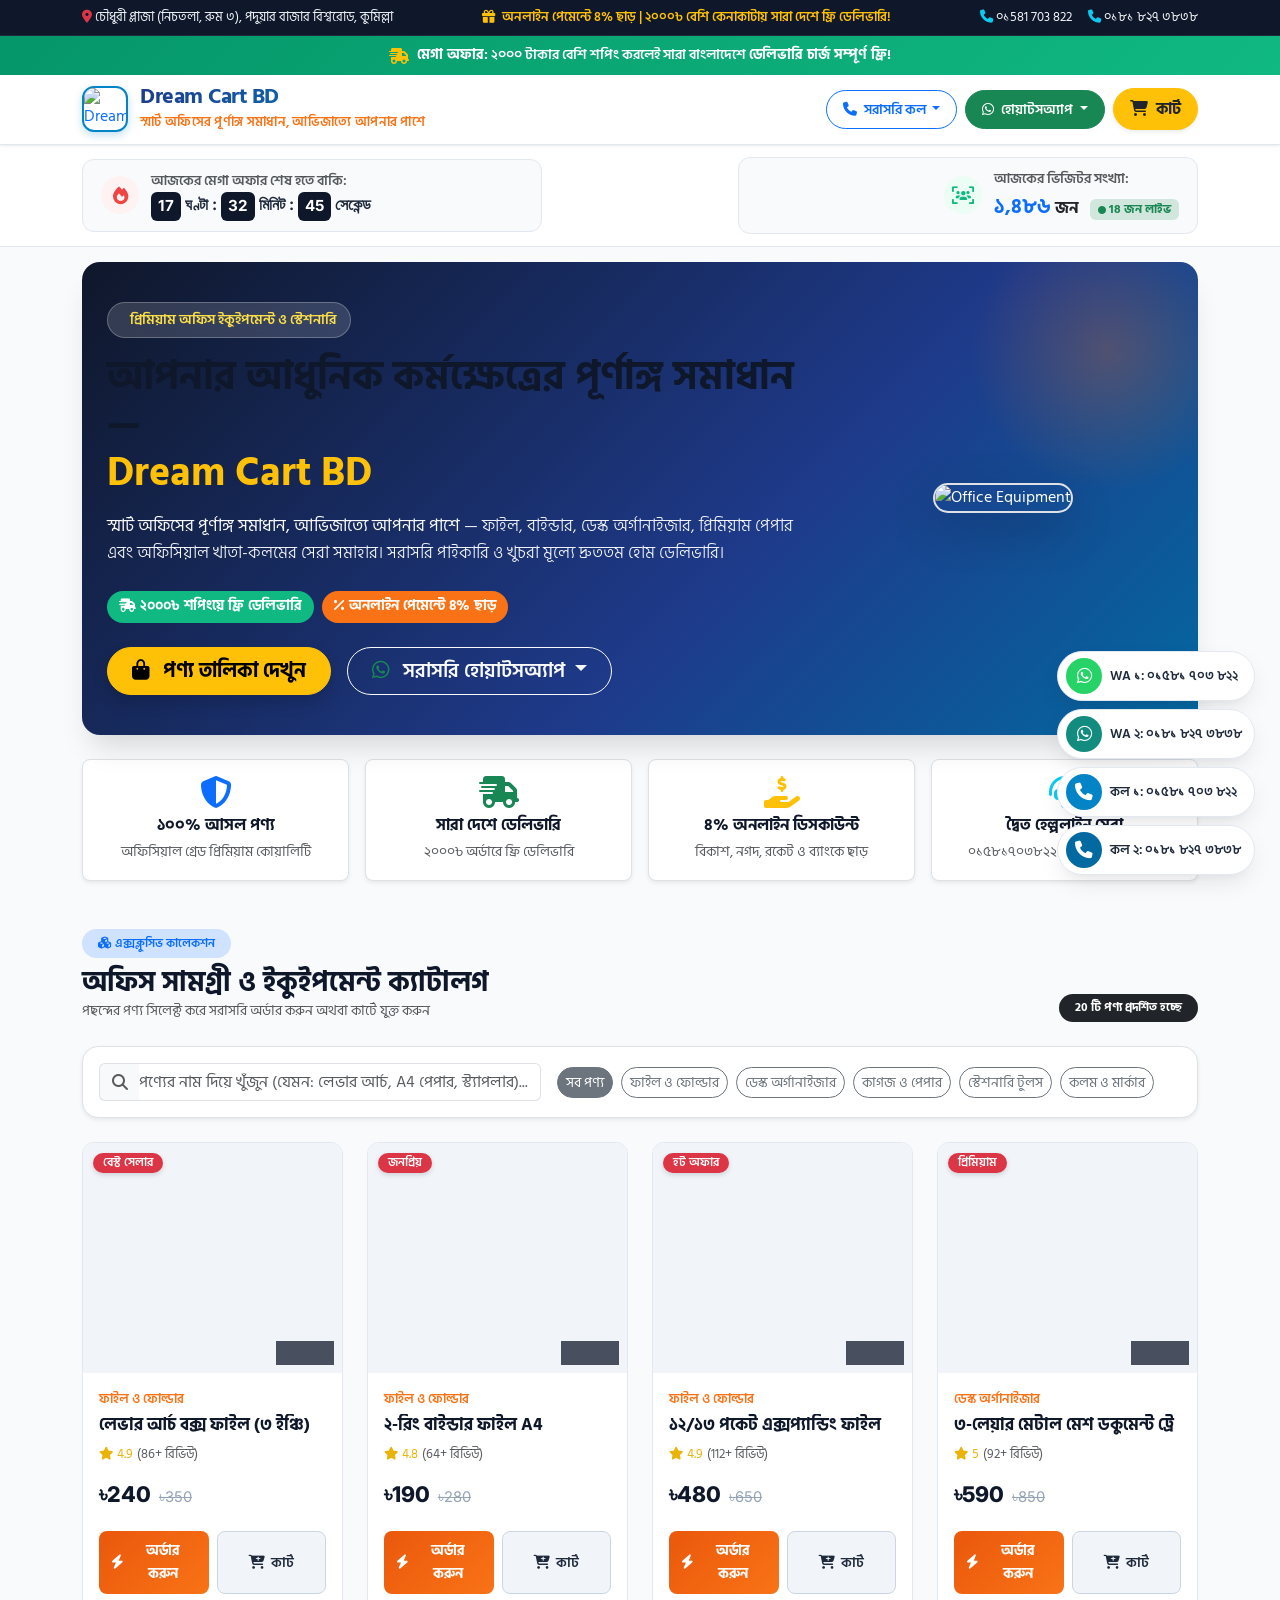
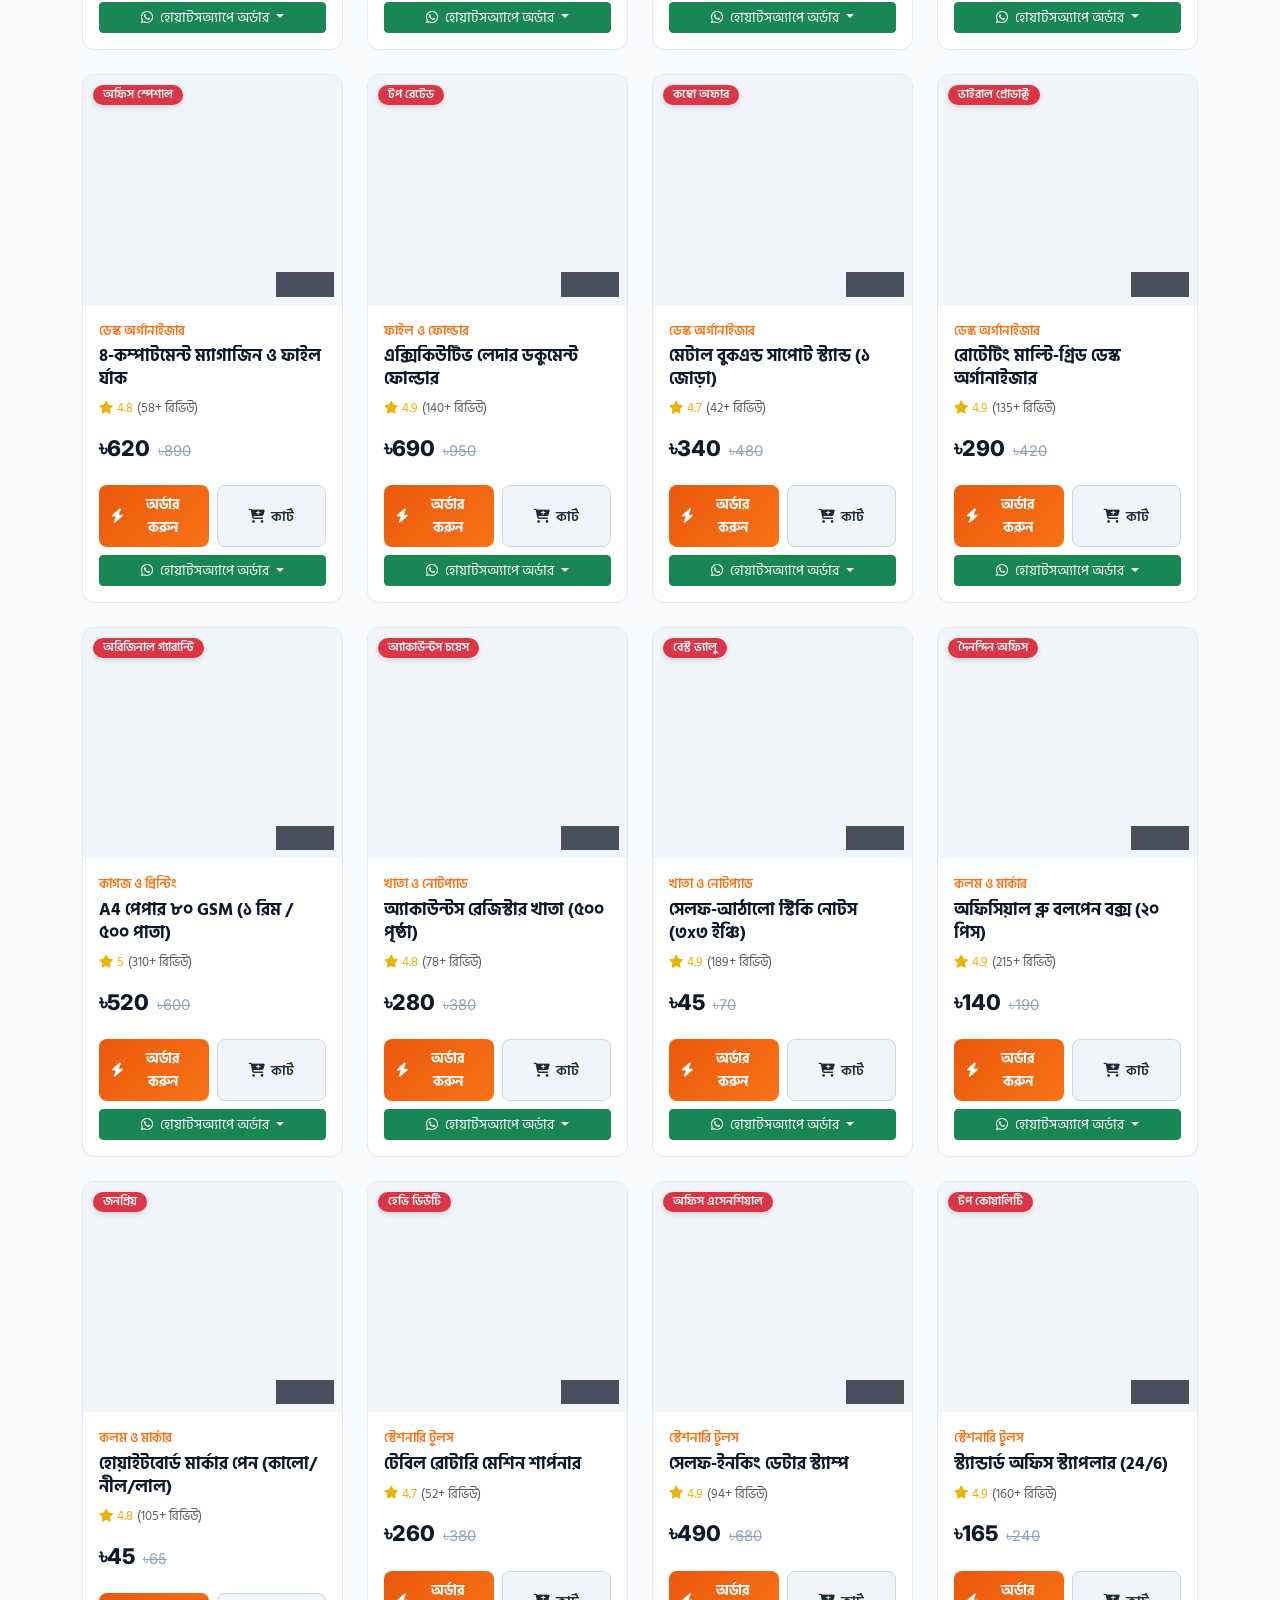
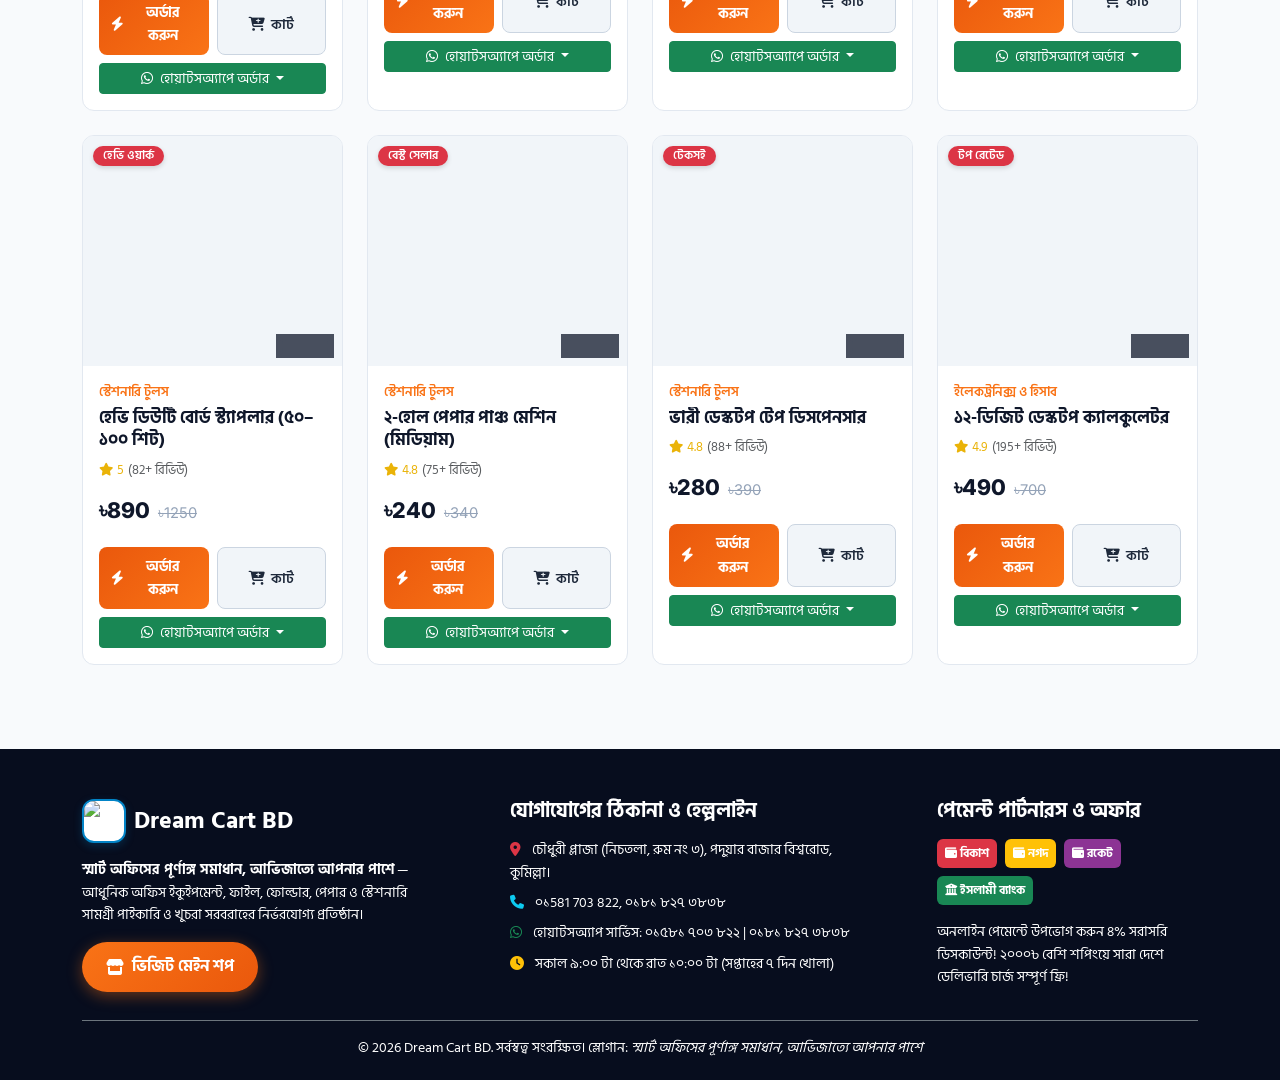
==== commit a832087b: "Add files via upload" ====
--- a/index.html
+++ b/index.html
@@ -3,8 +3,8 @@
 <head>
   <meta charset="UTF-8">
   <meta name="viewport" content="width=device-width, initial-scale=1.0">
-  <title>Dream Cart BD - সেরা মানের অফিস ইকুইপমেন্ট ও স্টেশনারি শপ</title>
-  <meta name="description" content="Dream Cart BD - অফিস ইকুইপমেন্ট, ফাইল, ফোল্ডার, পেপার ও স্টেশনারি সামগ্রীর বিশ্বস্ত প্রতিষ্ঠান। পদুয়ার বাজার বিশ্বরোড, কুমিল্লা।">
+  <title>Dream Cart BD - স্মার্ট অফিসের পূর্ণাঙ্গ সমাধান, আভিজাত্যে আপনার পাশে</title>
+  <meta name="description" content="Dream Cart BD - সেরা মানের অফিস ইকুইপমেন্ট, ফাইল, ফোল্ডার, খাতা ও স্টেশনারি সরবরাহকারী। চৌধুরী প্লাজা, পদুয়ার বাজার বিশ্বরোড, কুমিল্লা।">
 
   <!-- Bootstrap 5 CSS -->
   <link rel="stylesheet" href="https://cdn.jsdelivr.net/npm/bootstrap@5.3.3/dist/css/bootstrap.min.css">
@@ -15,48 +15,70 @@
 </head>
 <body>
 
-  <!-- Top Notification Bar -->
+  <!-- Top Notification Bar with Both Numbers -->
   <div class="top-notice-bar text-center">
     <div class="container d-flex flex-wrap justify-content-between align-items-center">
       <div class="d-none d-md-flex align-items-center gap-3">
         <span><i class="fa-solid fa-location-dot text-danger"></i> চৌধুরী প্লাজা (নিচতলা, রুম ৩), পদুয়ার বাজার বিশ্বরোড, কুমিল্লা</span>
       </div>
       <div class="mx-auto mx-md-0 fw-semibold text-warning">
-        <i class="fa-solid fa-gift"></i> অনলাইনে পেমেন্টে পাচ্ছেন সরাসরি ৫% বিশেষ ক্যাশব্যাক/ডিসকাউন্ট!
+        <i class="fa-solid fa-gift me-1"></i> অনলাইন পেমেন্টে ৪% ছাড় | ২০০০৳ বেশি কেনাকাটায় সারা দেশে ফ্রি ডেলিভারি!
       </div>
       <div class="d-none d-lg-flex align-items-center gap-3">
-        <a href="tel:01581703822" class="text-light text-decoration-none"><i class="fa-solid fa-phone"></i> ০১৫৮১ ৭০৩ ৮২২</a>
-        <a href="tel:01818273838" class="text-light text-decoration-none"><i class="fa-solid fa-phone"></i> ০১৮১ ৮২৭ ৩৮৩৮</a>
-      </div>
-    </div>
-  </div>
-
-  <!-- Main Navbar -->
+        <a href="tel:01581703822" class="text-light text-decoration-none"><i class="fa-solid fa-phone text-info"></i> ০১581 703 822</a>
+        <a href="tel:01818273838" class="text-light text-decoration-none"><i class="fa-solid fa-phone text-info"></i> ০১৮১ ৮২৭ ৩৮৩৮</a>
+      </div>
+    </div>
+  </div>
+
+  <!-- Free Shipping Mega Banner -->
+  <div class="free-shipping-banner">
+    <div class="container d-flex align-items-center justify-content-center gap-2">
+      <i class="fa-solid fa-truck-fast text-warning fs-6"></i>
+      <span><strong>মেগা অফার:</strong> ২০০০ টাকার বেশি শপিং করলেই সারা বাংলাদেশে <strong>ডেলিভারি চার্জ সম্পূর্ণ ফ্রি!</strong></span>
+    </div>
+  </div>
+
+  <!-- Main Navbar (With Official Shop Logo) -->
   <nav class="navbar navbar-expand-lg navbar-custom sticky-top">
     <div class="container">
       <a class="brand-logo-container" href="index.html">
-        <div class="brand-icon-box">
-          <i class="fa-solid fa-briefcase"></i>
-        </div>
+        <img src="https://pictures-bangladesh.jijistatic.com/2033199_MjAwLTIwMC03Nzk0Y2Y2Yzkx.jpg" alt="Dream Cart BD Logo" class="brand-logo-img">
         <div class="brand-text">
           <h1 class="text-gradient">Dream Cart BD</h1>
-          <span class="brand-slogan">you make.</span>
+          <span class="brand-slogan">স্মার্ট অফিসের পূর্ণাঙ্গ সমাধান, আভিজাত্যে আপনার পাশে</span>
         </div>
       </a>
 
-      <div class="d-flex align-items-center gap-2 order-lg-3">
+      <div class="d-flex align-items-center gap-2">
+        <!-- Dual Phone Direct Call Dropdown on Desktop -->
+        <div class="dropdown d-none d-sm-block">
+          <button class="btn btn-outline-primary btn-sm rounded-pill px-3 py-2 dropdown-toggle fw-semibold" type="button" data-bs-toggle="dropdown">
+            <i class="fa-solid fa-phone me-1"></i> সরাসরি কল
+          </button>
+          <ul class="dropdown-menu shadow-sm">
+            <li><a class="dropdown-item small" href="tel:01581703822"><i class="fa-solid fa-phone text-primary me-2"></i> ০১৫৮১ ৭০৩ ৮২২</a></li>
+            <li><a class="dropdown-item small" href="tel:01818273838"><i class="fa-solid fa-phone text-primary me-2"></i> ০১৮১ ৮২৭ ৩৮৩৮</a></li>
+          </ul>
+        </div>
+
+        <!-- Dual WhatsApp Dropdown on Desktop -->
+        <div class="dropdown d-none d-sm-block">
+          <button class="btn btn-success btn-sm rounded-pill px-3 py-2 dropdown-toggle fw-semibold" type="button" data-bs-toggle="dropdown">
+            <i class="fa-brands fa-whatsapp me-1"></i> হোয়াটসঅ্যাপ
+          </button>
+          <ul class="dropdown-menu shadow-sm">
+            <li><a class="dropdown-item small" href="https://wa.me/8801581703822" target="_blank"><i class="fa-brands fa-whatsapp text-success me-2"></i> ০১581 703 822</a></li>
+            <li><a class="dropdown-item small" href="https://wa.me/8801818273838" target="_blank"><i class="fa-brands fa-whatsapp text-success me-2"></i> ০১৮১ ৮২৭ ৩৮৩৮</a></li>
+          </ul>
+        </div>
+
         <!-- Cart Button -->
-        <button class="btn btn-outline-primary position-relative px-3 py-2 rounded-pill shadow-sm" type="button" data-bs-toggle="offcanvas" data-bs-target="#cartOffcanvas" aria-controls="cartOffcanvas">
+        <button class="btn btn-warning position-relative px-3 py-2 rounded-pill shadow-sm fw-bold text-dark" type="button" data-bs-toggle="offcanvas" data-bs-target="#cartOffcanvas" aria-controls="cartOffcanvas">
           <i class="fa-solid fa-cart-shopping me-1"></i>
-          <span class="d-none d-sm-inline">কার্ট</span>
+          <span>কার্ট</span>
           <span class="position-absolute top-0 start-100 translate-middle badge rounded-pill bg-danger cart-count-badge" style="display: none;">0</span>
         </button>
-
-        <!-- Admin Shortcut -->
-        <a href="admin.html" class="btn btn-sm btn-light border rounded-pill px-3 py-2 text-dark shadow-sm">
-          <i class="fa-solid fa-user-shield me-1 text-primary"></i>
-          <span class="d-none d-md-inline">এডমিন প্যানেল</span>
-        </a>
       </div>
     </div>
   </nav>
@@ -71,7 +93,7 @@
               <i class="fa-solid fa-fire"></i>
             </div>
             <div>
-              <div class="small text-muted fw-semibold">আজকের স্পেশাল মেগা অফার শেষ হতে বাকি:</div>
+              <div class="small text-muted fw-semibold">আজকের মেগা অফার শেষ হতে বাকি:</div>
               <div class="timer-digits">
                 <span class="timer-box" id="timerHours">00</span> ঘণ্টা :
                 <span class="timer-box" id="timerMinutes">00</span> মিনিট :
@@ -110,19 +132,19 @@
             <i class="fa-solid fa-sparkles"></i> প্রিমিয়াম অফিস ইকুইপমেন্ট ও স্টেশনারি
           </div>
           <h2 class="display-6 fw-bold mb-3">
-            আপনার আধুনিক অফিসের পূর্ণাঙ্গ সমাধান — <br class="d-none d-sm-block">
+            আপনার আধুনিক কর্মক্ষেত্রের পূর্ণাঙ্গ সমাধান — <br class="d-none d-sm-block">
             <span class="text-warning">Dream Cart BD</span>
           </h2>
           <p class="lead mb-4 text-light opacity-90" style="font-size: 1.05rem;">
-            "you make." — সেরা মানের ফাইল, বাইন্ডার, ডেস্ক অর্গানাইজার, প্রিমিয়াম পেপার এবং অফিসিয়াল স্টেশনারি সামগ্রী পাইকারি ও খুচরা মূল্যে সারা বাংলাদেশে দ্রুততম ডেলিভারি।
+            <strong>স্মার্ট অফিসের পূর্ণাঙ্গ সমাধান, আভিজাত্যে আপনার পাশে</strong> — ফাইল, বাইন্ডার, ডেস্ক অর্গানাইজার, প্রিমিয়াম পেপার এবং অফিসিয়াল খাতা-কলমের সেরা সমাহার। সরাসরি পাইকারি ও খুচরা মূল্যে দ্রুততম হোম ডেলিভারি।
           </p>
 
           <div class="d-flex flex-wrap gap-2 align-items-center mb-3">
+            <span class="hero-free-shipping-pill">
+              <i class="fa-solid fa-truck-fast"></i> ২০০০৳ শপিংয়ে ফ্রি ডেলিভারি
+            </span>
             <span class="hero-discount-pill">
-              <i class="fa-solid fa-badge-percent"></i> অনলাইন পেমেন্টে ৫% ছাড়
-            </span>
-            <span class="badge bg-light text-dark py-2 px-3 rounded-pill fw-semibold">
-              <i class="fa-solid fa-truck-fast text-primary"></i> কুমিল্লায় ৯০৳ | ঢাকায় ১১০৳ | বাইরে ১৩৫৳
+              <i class="fa-solid fa-percent"></i> অনলাইন পেমেন্টে ৪% ছাড়
             </span>
           </div>
 
@@ -130,9 +152,15 @@
             <a href="#productsCatalog" class="btn btn-warning btn-lg fw-bold px-4 py-2 rounded-pill shadow">
               <i class="fa-solid fa-bag-shopping me-2"></i> পণ্য তালিকা দেখুন
             </a>
-            <a href="https://wa.me/8801581703822" target="_blank" class="btn btn-outline-light btn-lg fw-semibold px-4 py-2 rounded-pill">
-              <i class="fa-brands fa-whatsapp text-success me-2"></i> সরাসরি কথা বলুন
-            </a>
+            <div class="btn-group">
+              <button type="button" class="btn btn-outline-light btn-lg fw-semibold px-4 py-2 rounded-pill dropdown-toggle" data-bs-toggle="dropdown" aria-expanded="false">
+                <i class="fa-brands fa-whatsapp text-success me-2"></i> সরাসরি হোয়াটসঅ্যাপ
+              </button>
+              <ul class="dropdown-menu shadow">
+                <li><a class="dropdown-item small" href="https://wa.me/8801581703822" target="_blank"><i class="fa-brands fa-whatsapp text-success me-2"></i> ০১581 703 822 (নম্বর ১)</a></li>
+                <li><a class="dropdown-item small" href="https://wa.me/8801818273838" target="_blank"><i class="fa-brands fa-whatsapp text-success me-2"></i> ০১৮১ ৮২৭ ৩৮৩৮ (নম্বর ২)</a></li>
+              </ul>
+            </div>
           </div>
         </div>
 
@@ -150,28 +178,28 @@
         <div class="p-3 bg-white rounded-3 border shadow-sm h-100">
           <i class="fa-solid fa-shield-halved fa-2x text-primary mb-2"></i>
           <h6 class="fw-bold mb-1">১০০% আসল পণ্য</h6>
-          <small class="text-muted">গ্যারান্টিযুক্ত অফিসিয়াল কোয়ালিটি</small>
+          <small class="text-muted">অফিসিয়াল গ্রেড প্রিমিয়াম কোয়ালিটি</small>
         </div>
       </div>
       <div class="col-6 col-md-3">
         <div class="p-3 bg-white rounded-3 border shadow-sm h-100">
-          <i class="fa-solid fa-truck-ramp-box fa-2x text-success mb-2"></i>
-          <h6 class="fw-bold mb-1">সুপারফাস্ট ডেলিভারি</h6>
-          <small class="text-muted">কুমিল্লা ও সারা দেশে হোম ডেলিভারি</small>
+          <i class="fa-solid fa-truck-fast fa-2x text-success mb-2"></i>
+          <h6 class="fw-bold mb-1">সারা দেশে ডেলিভারি</h6>
+          <small class="text-muted">২০০০৳ অর্ডারে ফ্রি ডেলিভারি</small>
         </div>
       </div>
       <div class="col-6 col-md-3">
         <div class="p-3 bg-white rounded-3 border shadow-sm h-100">
           <i class="fa-solid fa-hand-holding-dollar fa-2x text-warning mb-2"></i>
-          <h6 class="fw-bold mb-1">৫% অনলাইন ডিসকাউন্ট</h6>
+          <h6 class="fw-bold mb-1">৪% অনলাইন ডিসকাউন্ট</h6>
           <small class="text-muted">বিকাশ, নগদ, রকেট ও ব্যাংকে ছাড়</small>
         </div>
       </div>
       <div class="col-6 col-md-3">
         <div class="p-3 bg-white rounded-3 border shadow-sm h-100">
           <i class="fa-solid fa-headset fa-2x text-info mb-2"></i>
-          <h6 class="fw-bold mb-1">২৪/৭ কাস্টমার সাপোর্ট</h6>
-          <small class="text-muted">যেকোনো তথ্যে সরাসরি কল ও চ্যাট</small>
+          <h6 class="fw-bold mb-1">দ্বৈত হেল্পলাইন সেবা</h6>
+          <small class="text-muted">০১৫৮১৭০৩৮২২ | ০১৮১৮২৭৩৮৩৮</small>
         </div>
       </div>
     </div>
@@ -185,10 +213,10 @@
           <i class="fa-solid fa-cubes"></i> এক্সক্লুসিভ কালেকশন
         </span>
         <h3 class="fw-bold mb-0">অফিস সামগ্রী ও ইকুইপমেন্ট ক্যাটালগ</h3>
-        <p class="text-muted small mb-0">প্রয়োজনীয় পণ্য সিলেক্ট করে সরাসরি অর্ডার করুন অথবা কার্টে যুক্ত করুন</p>
+        <p class="text-muted small mb-0">পছন্দের পণ্য সিলেক্ট করে সরাসরি অর্ডার করুন অথবা কার্টে যুক্ত করুন</p>
       </div>
       <div>
-        <span class="badge bg-dark px-3 py-2 rounded-pill" id="productCountBadge">২০ টি পণ্য লোড হচ্ছে...</span>
+        <span class="badge bg-dark px-3 py-2 rounded-pill" id="productCountBadge">পণ্য লোড হচ্ছে...</span>
       </div>
     </div>
 
@@ -226,7 +254,7 @@
       <div class="modal-content rounded-4 border-0 shadow-lg">
         <div class="modal-header border-bottom-0 pb-0">
           <span class="badge bg-secondary-subtle text-secondary" id="modalProductCategory">ক্যাটাগরি</span>
-          <button type="button" class="btn-close" data-bs-dismiss="modal" aria-label="Close"></button>
+          <button type="button" class="btn-close" onclick="closeProductModal()" aria-label="Close"></button>
         </div>
         <div class="modal-body pt-2 pb-4">
           <div class="row g-4">
@@ -263,12 +291,11 @@
                   <i class="fa-solid fa-star"></i>
                   <i class="fa-solid fa-star"></i>
                 </div>
-                <span class="small text-muted">(৪.৯ রেটিং | কাস্টমার ভেরিফাইড)</span>
+                <span class="small text-muted">(৪.৯ রেটিং | ভেরিফাইড কোয়ালিটি)</span>
               </div>
 
               <div class="p-2 px-3 bg-light rounded-3 mb-3 border">
-                <div class="small text-muted">বাজার মূল্য পরিসীমা: <strong id="modalPriceRange" class="text-dark">৳১৮০ - ৳৩৫০</strong></div>
-                <div class="d-flex align-items-baseline gap-2 mt-1">
+                <div class="d-flex align-items-baseline gap-2">
                   <span class="fs-3 fw-bold text-primary" id="modalProductPrice">৳২৪০</span>
                   <span class="text-muted text-decoration-line-through" id="modalOriginalPrice">৳৩৫০</span>
                   <span class="badge bg-danger ms-2">স্পেশাল অফার</span>
@@ -309,23 +336,33 @@
                 </div>
               </div>
 
-              <!-- Action Buttons -->
+              <!-- Action Buttons with Both WhatsApp Numbers -->
               <div class="d-grid gap-2">
                 <button type="button" class="btn btn-warning btn-lg fw-bold text-dark shadow-sm" onclick="checkoutFromModal()">
                   <i class="fa-solid fa-bolt me-2"></i> এখনই অর্ডার করুন (Order Now)
                 </button>
+                
+                <button type="button" class="btn btn-outline-primary w-100 py-2 fw-semibold" onclick="addToCartFromModal()">
+                  <i class="fa-solid fa-cart-plus me-1"></i> কার্টে যোগ করুন
+                </button>
+
+                <!-- Dual WhatsApp Buttons for Single Product View -->
                 <div class="row g-2">
                   <div class="col-6">
-                    <button type="button" class="btn btn-outline-primary w-100 py-2 fw-semibold" onclick="addToCartFromModal()">
-                      <i class="fa-solid fa-cart-plus me-1"></i> কার্টে যোগ করুন
-                    </button>
+                    <a href="#" id="modalWhatsAppBtn1" target="_blank" class="btn btn-success btn-sm w-100 py-2 fw-semibold">
+                      <i class="fa-brands fa-whatsapp me-1"></i> WA ১ (০১৫৮১)
+                    </a>
                   </div>
                   <div class="col-6">
-                    <a href="#" id="modalWhatsAppBtn" target="_blank" class="btn btn-success w-100 py-2 fw-semibold">
-                      <i class="fa-brands fa-whatsapp me-1"></i> হোয়াটসঅ্যাপ
+                    <a href="#" id="modalWhatsAppBtn2" target="_blank" class="btn btn-success btn-sm w-100 py-2 fw-semibold" style="background:#128c7e;">
+                      <i class="fa-brands fa-whatsapp me-1"></i> WA ২ (০১৮১৮)
                     </a>
                   </div>
                 </div>
+
+                <button type="button" class="btn btn-sm btn-light border text-muted mt-2" onclick="closeProductModal()">
+                  <i class="fa-solid fa-xmark me-1"></i> বন্ধ করুন
+                </button>
               </div>
 
             </div>
@@ -360,7 +397,7 @@
     </div>
   </div>
 
-  <!-- Checkout & Order Processing Modal (AI Address + Multi-Channel Payment + 5% Discount) -->
+  <!-- Checkout & Order Processing Modal (Interactive Qty + Free Delivery over 2000 + 4% Online Discount) -->
   <div class="modal fade" id="checkoutModal" tabindex="-1" aria-labelledby="checkoutModalLabel" aria-hidden="true">
     <div class="modal-dialog modal-lg modal-dialog-scrollable">
       <div class="modal-content rounded-4 border-0 shadow-lg">
@@ -411,7 +448,7 @@
 
                 <!-- Delivery Area Radio Selection -->
                 <div class="mb-4">
-                  <label class="form-label fw-semibold small">ডেলিভারি এরিয়া সিলেক্ট করুন:</label>
+                  <label class="form-label fw-semibold small">ডেলিভারি এরিয়া:</label>
                   <div class="d-flex flex-column gap-2">
                     <div class="form-check p-2 border rounded-3 bg-light">
                       <input class="form-check-input ms-1" type="radio" name="deliveryArea" id="areaComilla" value="comilla" checked>
@@ -440,20 +477,23 @@
                 </div>
 
                 <div class="mb-2">
-                  <label class="form-label fw-semibold small">অতিরিক্ত কোনো নোট বা নির্দেশনা (ঐচ্ছিক):</label>
-                  <input type="text" id="orderNotes" class="form-control form-control-sm" placeholder="যেমন: কল দিয়ে আসবেন / সকালে ডেলিভারি দিবেন">
-                </div>
-              </div>
-
-              <!-- Right Column: Order Summary & Multi-Payment Options -->
+                  <label class="form-label fw-semibold small">অতিরিক্ত নির্দেশনা (ঐচ্ছিক):</label>
+                  <input type="text" id="orderNotes" class="form-control form-control-sm" placeholder="যেমন: সকালে কল দিয়ে ডেলিভারি দিন">
+                </div>
+              </div>
+
+              <!-- Right Column: Order Summary with Steppers & Payment Options -->
               <div class="col-lg-5">
                 <h6 class="fw-bold mb-3 border-bottom pb-2">
                   <i class="fa-solid fa-wallet text-primary me-1"></i> ২. পেমেন্ট পদ্ধতি ও হিসাব:
                 </h6>
 
-                <!-- Highlight Banner for 5% Online Discount -->
+                <!-- Free Shipping Progress Notice -->
+                <div id="freeDeliveryNoticeBadge" style="display: none;"></div>
+
+                <!-- Highlight Banner for 4% Online Discount -->
                 <div class="alert alert-success p-2 small mb-3 border-0 bg-success-subtle text-success-emphasis rounded-3">
-                  <i class="fa-solid fa-percent fw-bold me-1"></i> <strong>স্পেশাল ডিসকাউন্ট:</strong> যেকোনো অনলাইন পেমেন্টে (বিকাশ, নগদ, রকেট, ব্যাংক) পণ্যের মূল্যের ওপর পাচ্ছেন সরাসরি <strong>৫% ছাড়</strong>!
+                  <i class="fa-solid fa-percent fw-bold me-1"></i> <strong>অনলাইন পেমেন্ট ডিসকাউন্ট:</strong> বিকাশ, নগদ, রকেট বা ব্যাংকে পেমেন্ট করলে সরাসরি <strong>৪% ছাড়</strong> পাবেন!
                 </div>
 
                 <!-- Payment Method Boxes -->
@@ -472,7 +512,7 @@
                     <input class="form-check-input" type="radio" name="paymentMethodRadio" id="payBkash" value="bkash">
                     <label class="form-check-label fw-bold text-dark d-flex align-items-center" for="payBkash">
                       <i class="fa-solid fa-mobile-screen-button text-danger me-2 fs-5"></i> বিকাশ পেমেন্ট (bKash)
-                      <span class="payment-badge-discount">৫% ছাড়</span>
+                      <span class="payment-badge-discount">৪% ছাড়</span>
                     </label>
                   </div>
                   <small class="text-muted ps-4 d-block">বিকাশ পার্সোনাল অথবা মার্চেন্ট পেমেন্ট</small>
@@ -483,7 +523,7 @@
                     <input class="form-check-input" type="radio" name="paymentMethodRadio" id="payNagad" value="nagad">
                     <label class="form-check-label fw-bold text-dark d-flex align-items-center" for="payNagad">
                       <i class="fa-solid fa-mobile-screen-button text-warning me-2 fs-5"></i> নগদ পেমেন্ট (Nagad)
-                      <span class="payment-badge-discount">৫% ছাড়</span>
+                      <span class="payment-badge-discount">৪% ছাড়</span>
                     </label>
                   </div>
                   <small class="text-muted ps-4 d-block">নগদ পার্সোনাল একাউন্টে পেমেন্ট</small>
@@ -494,7 +534,7 @@
                     <input class="form-check-input" type="radio" name="paymentMethodRadio" id="payRocket" value="rocket">
                     <label class="form-check-label fw-bold text-dark d-flex align-items-center" for="payRocket">
                       <i class="fa-solid fa-mobile-screen-button text-purple me-2 fs-5"></i> রকেট পেমেন্ট (Rocket)
-                      <span class="payment-badge-discount">৫% ছাড়</span>
+                      <span class="payment-badge-discount">৪% ছাড়</span>
                     </label>
                   </div>
                   <small class="text-muted ps-4 d-block">রকেট পার্সোনাল একাউন্টে পেমেন্ট</small>
@@ -505,7 +545,7 @@
                     <input class="form-check-input" type="radio" name="paymentMethodRadio" id="payBank" value="bank">
                     <label class="form-check-label fw-bold text-dark d-flex align-items-center" for="payBank">
                       <i class="fa-solid fa-building-columns text-success me-2 fs-5"></i> ব্যাংক পেমেন্ট (Islami Bank)
-                      <span class="payment-badge-discount">৫% ছাড়</span>
+                      <span class="payment-badge-discount">৪% ছাড়</span>
                     </label>
                   </div>
                   <small class="text-muted ps-4 d-block">ইসলামী ব্যাংক বাংলাদেশ লিমিটেড</small>
@@ -527,11 +567,14 @@
                   </div>
                 </div>
 
-                <!-- Order Item Summary List -->
+                <!-- Order Item Summary List with Quantity Steppers -->
                 <div class="mt-4 pt-3 border-top">
-                  <div class="fw-semibold small text-muted mb-2">অর্ডার সারাংশ:</div>
-                  <div id="checkoutItemsList" class="mb-3" style="max-height: 180px; overflow-y: auto;">
-                    <!-- Injected items -->
+                  <div class="d-flex justify-content-between align-items-center mb-2">
+                    <span class="fw-semibold small text-muted">অর্ডারকৃত পণ্য তালিকা:</span>
+                    <small class="text-primary"><i class="fa-solid fa-pen-to-square"></i> পরিমাণ পরিবর্তনযোগ্য</small>
+                  </div>
+                  <div id="checkoutItemsList" class="mb-3" style="max-height: 200px; overflow-y: auto;">
+                    <!-- Injected items with steppers -->
                   </div>
 
                   <div class="d-flex justify-content-between py-1 small">
@@ -540,7 +583,7 @@
                   </div>
 
                   <div class="d-flex justify-content-between py-1 small text-success" id="checkoutDiscountRow" style="display: none;">
-                    <span><i class="fa-solid fa-tag"></i> অনলাইন পেমেন্ট ৫% ছাড়:</span>
+                    <span><i class="fa-solid fa-tag"></i> অনলাইন পেমেন্ট ৪% ছাড়:</span>
                     <span class="fw-bold" id="checkoutDiscountAmount">-৳0</span>
                   </div>
 
@@ -550,12 +593,8 @@
                   </div>
 
                   <div class="d-flex justify-content-between py-2 border-top mt-2 fs-5 fw-bold text-dark">
-                    <span>সর্বমোট বিল:</span>
+                    <span>সর্বমোট প্রদেয় বিল:</span>
                     <span class="text-primary" id="checkoutGrandTotal">৳0</span>
-                  </div>
-
-                  <div id="onlineDiscountNoticeBadge" class="badge bg-success-subtle text-success w-100 p-2 text-wrap mb-3" style="display: none;">
-                    <i class="fa-solid fa-circle-check"></i> ৫% অনলাইন ডিসকাউন্ট কার্যকর হয়েছে!
                   </div>
 
                   <button type="submit" class="btn btn-warning btn-lg w-100 fw-bold text-dark py-3 rounded-pill shadow">
@@ -627,13 +666,23 @@
             </div>
           </div>
 
+          <!-- Both WhatsApp confirmation buttons -->
           <div class="d-grid gap-2">
-            <a href="#" id="receiptWhatsAppBtn" target="_blank" class="btn btn-success py-2 fw-semibold">
-              <i class="fa-brands fa-whatsapp me-2"></i> হোয়াটসঅ্যাপে তাৎক্ষণিক কনফার্ম করুন
-            </a>
+            <div class="row g-2">
+              <div class="col-6">
+                <a href="#" id="receiptWhatsAppBtn1" target="_blank" class="btn btn-success btn-sm w-100 py-2 fw-semibold">
+                  <i class="fa-brands fa-whatsapp me-1"></i> WA ১ (০১৫৮১)
+                </a>
+              </div>
+              <div class="col-6">
+                <a href="#" id="receiptWhatsAppBtn2" target="_blank" class="btn btn-success btn-sm w-100 py-2 fw-semibold" style="background:#128c7e;">
+                  <i class="fa-brands fa-whatsapp me-1"></i> WA ২ (০১৮১৮)
+                </a>
+              </div>
+            </div>
 
             <a href="#" id="receiptEmailBtn" class="btn btn-outline-primary py-2 fw-semibold" style="display: none;">
-              <i class="fa-solid fa-envelope me-2"></i> ইমেইল অর্ডার কপি ও কনফার্মেশন পাঠান
+              <i class="fa-solid fa-envelope me-2"></i> ইমেইল অর্ডার কপি পাঠান
             </a>
 
             <button type="button" class="btn btn-light border py-2 fw-semibold" onclick="printReceipt()">
@@ -661,26 +710,50 @@
     </div>
   </div>
 
-  <!-- Floating Contact Buttons (WhatsApp & Call Now) -->
-  <div class="floating-contact-btn">
-    <a href="https://wa.me/8801581703822" target="_blank" class="float-circle-btn whatsapp" title="WhatsApp এ কথা বলুন">
-      <i class="fa-brands fa-whatsapp"></i>
+  <!-- Floating Dual Contact Panel (Both Numbers: Call & WhatsApp) -->
+  <div class="floating-contact-panel">
+    <a href="https://wa.me/8801581703822" target="_blank" class="float-btn-item" title="হোয়াটসঅ্যাপ ১ (০১৫৮১ ৭০৩ ৮২২)">
+      <span class="float-icon wa1"><i class="fa-brands fa-whatsapp"></i></span>
+      <span class="d-none d-sm-inline">WA ১: ০১৫৮১ ৭০৩ ৮২২</span>
     </a>
-    <a href="tel:01581703822" class="float-circle-btn call" title="এখনই কল করুন">
-      <i class="fa-solid fa-phone"></i>
+    <a href="https://wa.me/8801818273838" target="_blank" class="float-btn-item" title="হোয়াটসঅ্যাপ ২ (০১৮১ ৮২৭ ৩৮৩৮)">
+      <span class="float-icon wa2"><i class="fa-brands fa-whatsapp"></i></span>
+      <span class="d-none d-sm-inline">WA ২: ০১৮১ ৮২৭ ৩৮৩৮</span>
+    </a>
+    <a href="tel:01581703822" class="float-btn-item" title="কল করুন ১ (০১৫৮১ ৭০৩ ৮২২)">
+      <span class="float-icon call1"><i class="fa-solid fa-phone"></i></span>
+      <span class="d-none d-sm-inline">কল ১: ০১৫৮১ ৭০৩ ৮২২</span>
+    </a>
+    <a href="tel:01818273838" class="float-btn-item" title="কল করুন ২ (০১৮১ ৮২৭ ৩৮৩৮)">
+      <span class="float-icon call2"><i class="fa-solid fa-phone"></i></span>
+      <span class="d-none d-sm-inline">কল ২: ০১৮১ ৮২৭ ৩৮৩৮</span>
     </a>
   </div>
 
   <!-- Mobile Sticky Bottom Bar -->
   <div class="mobile-bottom-bar">
-    <a href="tel:01581703822" class="btn btn-sm btn-outline-secondary d-flex flex-column align-items-center justify-content-center px-2 py-1">
-      <i class="fa-solid fa-phone text-primary"></i>
-      <span style="font-size: 10px;">কল করুন</span>
-    </a>
-    <a href="https://wa.me/8801581703822" target="_blank" class="btn btn-sm btn-outline-secondary d-flex flex-column align-items-center justify-content-center px-2 py-1">
-      <i class="fa-brands fa-whatsapp text-success"></i>
-      <span style="font-size: 10px;">হোয়াটসঅ্যাপ</span>
-    </a>
+    <div class="dropdown">
+      <button class="btn btn-sm btn-outline-secondary d-flex flex-column align-items-center justify-content-center px-2 py-1 dropdown-toggle" type="button" data-bs-toggle="dropdown">
+        <i class="fa-solid fa-phone text-primary"></i>
+        <span style="font-size: 10px;">কল করুন</span>
+      </button>
+      <ul class="dropdown-menu shadow">
+        <li><a class="dropdown-item small" href="tel:01581703822"><i class="fa-solid fa-phone me-1"></i> ০১৫৮১ ৭০৩ ৮২২</a></li>
+        <li><a class="dropdown-item small" href="tel:01818273838"><i class="fa-solid fa-phone me-1"></i> ০১৮১ ৮২৭ ৩৮৩৮</a></li>
+      </ul>
+    </div>
+
+    <div class="dropdown">
+      <button class="btn btn-sm btn-outline-secondary d-flex flex-column align-items-center justify-content-center px-2 py-1 dropdown-toggle" type="button" data-bs-toggle="dropdown">
+        <i class="fa-brands fa-whatsapp text-success"></i>
+        <span style="font-size: 10px;">হোয়াটসঅ্যাপ</span>
+      </button>
+      <ul class="dropdown-menu shadow">
+        <li><a class="dropdown-item small" href="https://wa.me/8801581703822" target="_blank"><i class="fa-brands fa-whatsapp text-success me-1"></i> ০১৫৮১ ৭০৩ ৮২২</a></li>
+        <li><a class="dropdown-item small" href="https://wa.me/8801818273838" target="_blank"><i class="fa-brands fa-whatsapp text-success me-1"></i> ০১৮১ ৮২৭ ৩৮৩৮</a></li>
+      </ul>
+    </div>
+
     <button type="button" class="btn btn-sm btn-outline-secondary position-relative d-flex flex-column align-items-center justify-content-center px-2 py-1" data-bs-toggle="offcanvas" data-bs-target="#cartOffcanvas">
       <i class="fa-solid fa-cart-shopping text-warning"></i>
       <span style="font-size: 10px;">কার্ট</span>
@@ -691,20 +764,18 @@
     </a>
   </div>
 
-  <!-- Footer Section -->
+  <!-- Footer Section (100% Pure White Text & Shop Logo) -->
   <footer class="footer-section">
     <div class="container">
       <div class="row g-4 justify-content-between mb-4">
         <!-- Shop Info -->
         <div class="col-lg-4 col-md-6">
           <div class="d-flex align-items-center gap-2 mb-3">
-            <div class="brand-icon-box" style="width: 36px; height: 36px; font-size: 1.1rem;">
-              <i class="fa-solid fa-briefcase"></i>
-            </div>
-            <h4 class="text-white mb-0">Dream Cart BD</h4>
-          </div>
-          <p class="text-muted small mb-3">
-            "you make." — আধুনিক অফিস ইকুইপমেন্ট, ফাইল, ফোল্ডার, স্টেশনারি এবং রেজিস্টার খাতা সরবরাহের বিশ্বস্ত ঠিকানা।
+            <img src="https://pictures-bangladesh.jijistatic.com/2033199_MjAwLTIwMC03Nzk0Y2Y2Yzkx.jpg" alt="Dream Cart BD Logo" class="brand-logo-img" style="width: 44px; height: 44px;">
+            <h4 class="mb-0">Dream Cart BD</h4>
+          </div>
+          <p class="small mb-3">
+            <strong>স্মার্ট অফিসের পূর্ণাঙ্গ সমাধান, আভিজাত্যে আপনার পাশে</strong> — আধুনিক অফিস ইকুইপমেন্ট, ফাইল, ফোল্ডার, পেপার ও স্টেশনারি সামগ্রী পাইকারি ও খুচরা সরবরাহের নির্ভরযোগ্য প্রতিষ্ঠান।
           </p>
           <div class="d-flex align-items-center gap-3">
             <a href="https://tinyurl.com/Dream-Cart-BD" target="_blank" class="visit-main-shop-btn">
@@ -713,48 +784,47 @@
           </div>
         </div>
 
-        <!-- Contact Information -->
+        <!-- Contact Information with Both Numbers -->
         <div class="col-lg-4 col-md-6">
-          <h5 class="text-white fw-bold mb-3">যোগাযোগের ঠিকানা</h5>
-          <ul class="list-unstyled small text-muted">
+          <h5 class="fw-bold mb-3">যোগাযোগের ঠিকানা ও হেল্পলাইন</h5>
+          <ul class="list-unstyled small">
             <li class="mb-2">
               <i class="fa-solid fa-location-dot text-danger me-2"></i>
               চৌধুরী প্লাজা (নিচতলা, রুম নং ৩), পদুয়ার বাজার বিশ্বরোড, কুমিল্লা।
             </li>
             <li class="mb-2">
-              <i class="fa-solid fa-phone text-primary me-2"></i>
-              <a href="tel:01581703822" class="text-white">০১৫৮১ ৭০৩ ৮২২</a>, 
-              <a href="tel:01818273838" class="text-white">০১৮১ ৮২৭ ৩৮৩৮</a>
+              <i class="fa-solid fa-phone text-info me-2"></i>
+              <a href="tel:01581703822">০১581 703 822</a>, 
+              <a href="tel:01818273838">০১৮১ ৮২৭ ৩৮৩৮</a>
             </li>
             <li class="mb-2">
               <i class="fa-brands fa-whatsapp text-success me-2"></i>
-              ০১৫৮১ ৭০৩ ৮২২ (হোয়াটসঅ্যাপ সার্বক্ষণিক উন্মুক্ত)
+              হোয়াটসঅ্যাপ সার্ভিস: <a href="https://wa.me/8801581703822" target="_blank">০১৫৮১ ৭০৩ ৮২২</a> | <a href="https://wa.me/8801818273838" target="_blank">০১৮১ ৮২৭ ৩৮৩৮</a>
             </li>
             <li class="mb-2">
               <i class="fa-solid fa-clock text-warning me-2"></i>
-              সকাল ৯:০০ টা থেকে রাত ১০:০০ টা (প্রতিদিন খোলা)
+              সকাল ৯:০০ টা থেকে রাত ১০:০০ টা (সপ্তাহের ৭ দিন খোলা)
             </li>
           </ul>
         </div>
 
-        <!-- Quick Links -->
+        <!-- Payment Partners & Delivery Offer -->
         <div class="col-lg-3 col-md-12">
-          <h5 class="text-white fw-bold mb-3">পেমেন্ট পার্টনারস</h5>
+          <h5 class="fw-bold mb-3">পেমেন্ট পার্টনারস ও অফার</h5>
           <div class="d-flex flex-wrap gap-2 mb-3">
             <span class="badge bg-danger p-2"><i class="fa-solid fa-wallet"></i> বিকাশ</span>
             <span class="badge bg-warning text-dark p-2"><i class="fa-solid fa-wallet"></i> নগদ</span>
             <span class="badge bg-purple p-2" style="background:#8c3494;"><i class="fa-solid fa-wallet"></i> রকেট</span>
             <span class="badge bg-success p-2"><i class="fa-solid fa-building-columns"></i> ইসলামী ব্যাংক</span>
           </div>
-          <p class="small text-muted mb-2">অনলাইনে পেমেন্ট করে উপভোগ করুন ৫% সরাসরি ডিসকাউন্ট!</p>
-          <a href="admin.html" class="btn btn-sm btn-outline-light rounded-pill px-3">
-            <i class="fa-solid fa-lock me-1"></i> এডমিন লগইন
-          </a>
-        </div>
-      </div>
-
-      <div class="border-top border-secondary-subtle pt-3 text-center small text-muted">
-        &copy; 2026 Dream Cart BD. সর্বস্বত্ব সংরক্ষিত। Slogan: <em>you make.</em>
+          <p class="small mb-2">
+            অনলাইন পেমেন্টে উপভোগ করুন ৪% সরাসরি ডিসকাউন্ট! ২০০০৳ বেশি শপিংয়ে সারা দেশে ডেলিভারি চার্জ সম্পূর্ণ ফ্রি!
+          </p>
+        </div>
+      </div>
+
+      <div class="border-top border-secondary pt-3 text-center small">
+        &copy; 2026 Dream Cart BD. সর্বস্বত্ব সংরক্ষিত। স্লোগান: <em>স্মার্ট অফিসের পূর্ণাঙ্গ সমাধান, আভিজাত্যে আপনার পাশে</em>
       </div>
     </div>
   </footer>
--- a/css/styles.css
+++ b/css/styles.css
@@ -34,7 +34,7 @@
   color: var(--text-main);
   line-height: 1.6;
   overflow-x: hidden;
-  padding-bottom: 70px; /* Space for mobile sticky action bar */
+  padding-bottom: 75px;
 }
 
 @media (min-width: 992px) {
@@ -70,42 +70,40 @@
   box-shadow: 0 2px 6px rgba(239, 68, 68, 0.3);
 }
 
+/* Shop Logo Styling */
+.brand-logo-img {
+  width: 46px;
+  height: 46px;
+  border-radius: 12px;
+  object-fit: cover;
+  border: 2px solid #0284c7;
+  box-shadow: 0 3px 8px rgba(2, 132, 199, 0.25);
+  background: #ffffff;
+}
+
 /* Header & Top Bar */
 .top-notice-bar {
   background: #0f172a;
   color: #f1f5f9;
-  font-size: 0.85rem;
+  font-size: 0.83rem;
   padding: 7px 0;
   border-bottom: 1px solid rgba(255,255,255,0.08);
 }
 
 .navbar-custom {
-  background: rgba(255, 255, 255, 0.95);
+  background: rgba(255, 255, 255, 0.96);
   backdrop-filter: blur(10px);
   border-bottom: 1px solid var(--border-color);
   box-shadow: var(--shadow-sm);
   transition: var(--transition);
-  padding: 12px 0;
+  padding: 10px 0;
 }
 
 .brand-logo-container {
   display: flex;
   align-items: center;
-  gap: 10px;
+  gap: 12px;
   text-decoration: none;
-}
-
-.brand-icon-box {
-  width: 44px;
-  height: 44px;
-  border-radius: 12px;
-  background: var(--primary-gradient);
-  display: flex;
-  align-items: center;
-  justify-content: center;
-  color: white;
-  font-size: 1.4rem;
-  box-shadow: 0 4px 10px rgba(2, 132, 199, 0.3);
 }
 
 .brand-text h1 {
@@ -117,14 +115,24 @@
 }
 
 .brand-slogan {
-  font-size: 0.78rem;
+  font-size: 0.82rem;
   color: var(--secondary-color);
   font-weight: 600;
-  letter-spacing: 1px;
-  text-transform: uppercase;
-}
-
-/* Counters Bar (Offer Timer & Visitor Counter) */
+  letter-spacing: 0.3px;
+}
+
+/* Free Delivery Alert Banner */
+.free-shipping-banner {
+  background: linear-gradient(135deg, #059669 0%, #10b981 100%);
+  color: white;
+  font-size: 0.88rem;
+  font-weight: 600;
+  padding: 8px 12px;
+  text-align: center;
+  box-shadow: var(--shadow-sm);
+}
+
+/* Counters Bar */
 .counters-section {
   background: #ffffff;
   border-bottom: 1px solid var(--border-color);
@@ -182,7 +190,7 @@
   color: white;
   border-radius: var(--radius-lg);
   padding: 40px 25px;
-  margin-top: 20px;
+  margin-top: 15px;
   position: relative;
   overflow: hidden;
   box-shadow: var(--shadow-xl);
@@ -217,7 +225,16 @@
 .hero-discount-pill {
   background: #f97316;
   color: #ffffff;
-  padding: 4px 10px;
+  padding: 5px 12px;
+  border-radius: var(--radius-full);
+  font-weight: 700;
+  font-size: 0.85rem;
+}
+
+.hero-free-shipping-pill {
+  background: #10b981;
+  color: #ffffff;
+  padding: 5px 12px;
   border-radius: var(--radius-full);
   font-weight: 700;
   font-size: 0.85rem;
@@ -324,31 +341,21 @@
   display: flex;
   align-items: baseline;
   gap: 8px;
-  margin-bottom: 8px;
+  margin-bottom: 12px;
 }
 
 .current-price {
-  font-size: 1.3rem;
+  font-size: 1.35rem;
   font-weight: 800;
   color: #0f172a;
   font-family: 'Inter', sans-serif;
 }
 
 .original-price {
-  font-size: 0.9rem;
+  font-size: 0.92rem;
   color: #94a3b8;
   text-decoration: line-through;
   font-family: 'Inter', sans-serif;
-}
-
-.price-range-badge {
-  font-size: 0.75rem;
-  color: #0369a1;
-  background: #e0f2fe;
-  padding: 2px 8px;
-  border-radius: 4px;
-  margin-bottom: 12px;
-  display: inline-block;
 }
 
 .product-rating {
@@ -408,32 +415,10 @@
   color: #0f172a;
 }
 
-.btn-single-whatsapp {
-  grid-column: span 2;
-  background: #25d366;
-  color: white;
-  border: none;
-  font-weight: 600;
-  padding: 7px 12px;
-  border-radius: var(--radius-sm);
-  font-size: 0.85rem;
-  transition: var(--transition);
-  display: flex;
-  align-items: center;
-  justify-content: center;
-  gap: 6px;
-  text-decoration: none;
-}
-
-.btn-single-whatsapp:hover {
-  background: #1eb956;
-  color: white;
-}
-
 /* Single View Modal Carousel */
 .modal-carousel-img-wrap {
   width: 100%;
-  height: 380px;
+  height: 360px;
   background: #f8fafc;
   display: flex;
   align-items: center;
@@ -548,15 +533,6 @@
   margin-left: 6px;
 }
 
-.payment-details-accordion {
-  background: #ffffff;
-  border-radius: var(--radius-sm);
-  padding: 12px;
-  margin-top: 10px;
-  border-left: 4px solid #0284c7;
-  font-size: 0.88rem;
-}
-
 .copy-btn {
   background: #e2e8f0;
   border: none;
@@ -600,57 +576,60 @@
   100% { transform: scale(0.95); box-shadow: 0 0 0 0 rgba(99, 102, 241, 0); }
 }
 
-/* Floating Action Buttons */
-.floating-contact-btn {
+/* Dual Floating Action Buttons */
+.floating-contact-panel {
   position: fixed;
   bottom: 80px;
-  right: 20px;
+  right: 18px;
   z-index: 1030;
   display: flex;
   flex-direction: column;
-  gap: 10px;
+  gap: 8px;
 }
 
 @media (min-width: 992px) {
-  .floating-contact-btn {
+  .floating-contact-panel {
     bottom: 25px;
     right: 25px;
   }
 }
 
-.float-circle-btn {
-  width: 52px;
-  height: 52px;
+.float-btn-item {
+  display: flex;
+  align-items: center;
+  gap: 8px;
+  background: #ffffff;
+  padding: 6px 12px 6px 8px;
+  border-radius: var(--radius-full);
+  box-shadow: var(--shadow-lg);
+  text-decoration: none;
+  border: 1px solid #e2e8f0;
+  transition: var(--transition);
+  font-size: 0.82rem;
+  font-weight: 600;
+  color: #1e293b;
+}
+
+.float-btn-item:hover {
+  transform: translateY(-3px);
+  box-shadow: var(--shadow-xl);
+}
+
+.float-icon {
+  width: 36px;
+  height: 36px;
   border-radius: 50%;
   display: flex;
   align-items: center;
   justify-content: center;
   color: white;
-  font-size: 1.4rem;
-  box-shadow: var(--shadow-lg);
-  text-decoration: none;
-  transition: var(--transition);
-}
-
-.float-circle-btn.whatsapp {
-  background: #25d366;
-}
-
-.float-circle-btn.whatsapp:hover {
-  background: #1eb956;
-  transform: scale(1.1);
-  color: white;
-}
-
-.float-circle-btn.call {
-  background: #0284c7;
-}
-
-.float-circle-btn.call:hover {
-  background: #0369a1;
-  transform: scale(1.1);
-  color: white;
-}
+  font-size: 1.1rem;
+}
+
+.float-icon.wa1 { background: #25d366; }
+.float-icon.wa2 { background: #128c7e; }
+.float-icon.call1 { background: #0284c7; }
+.float-icon.call2 { background: #0369a1; }
 
 /* Mobile Sticky Bottom Bar */
 .mobile-bottom-bar {
@@ -665,7 +644,7 @@
   display: flex;
   align-items: center;
   justify-content: space-between;
-  gap: 8px;
+  gap: 6px;
   box-shadow: 0 -4px 12px rgba(0,0,0,0.06);
 }
 
@@ -675,27 +654,38 @@
   }
 }
 
-/* Footer Section */
+/* ==================== FOOTER SECTION (100% PURE WHITE TEXT) ==================== */
 .footer-section {
-  background: #0b1329;
-  color: #cbd5e1;
+  background: #070d1e;
+  color: #ffffff !important;
   padding: 50px 0 20px 0;
   margin-top: 60px;
 }
 
+.footer-section h4,
+.footer-section h5,
+.footer-section p,
+.footer-section span,
+.footer-section li,
+.footer-section small,
+.footer-section div {
+  color: #ffffff !important;
+}
+
 .footer-section a {
-  color: #94a3b8;
+  color: #ffffff !important;
   text-decoration: none;
   transition: var(--transition);
 }
 
 .footer-section a:hover {
-  color: #ffffff;
+  color: #38bdf8 !important;
+  text-decoration: underline;
 }
 
 .visit-main-shop-btn {
   background: linear-gradient(135deg, #f97316 0%, #ea580c 100%);
-  color: white !important;
+  color: #ffffff !important;
   font-weight: 700;
   padding: 12px 24px;
   border-radius: var(--radius-full);
@@ -709,6 +699,7 @@
 .visit-main-shop-btn:hover {
   transform: translateY(-2px);
   box-shadow: 0 6px 20px rgba(249, 115, 22, 0.6);
+  text-decoration: none !important;
 }
 
 /* Admin Dashboard Specific Styles */
@@ -716,23 +707,31 @@
   background: white;
   border-radius: var(--radius-md);
   border: 1px solid var(--border-color);
-  padding: 20px;
+  padding: 16px;
   box-shadow: var(--shadow-sm);
   transition: var(--transition);
+  cursor: pointer;
 }
 
 .admin-card:hover {
   box-shadow: var(--shadow-md);
+  transform: translateY(-2px);
+  border-color: #0284c7;
+}
+
+.admin-card.active-filter {
+  border: 2px solid #0284c7;
+  background: #f0f9ff;
 }
 
 .stat-icon-wrap {
-  width: 48px;
-  height: 48px;
-  border-radius: 12px;
+  width: 44px;
+  height: 44px;
+  border-radius: 10px;
   display: flex;
   align-items: center;
   justify-content: center;
-  font-size: 1.3rem;
+  font-size: 1.2rem;
 }
 
 .table-custom th {
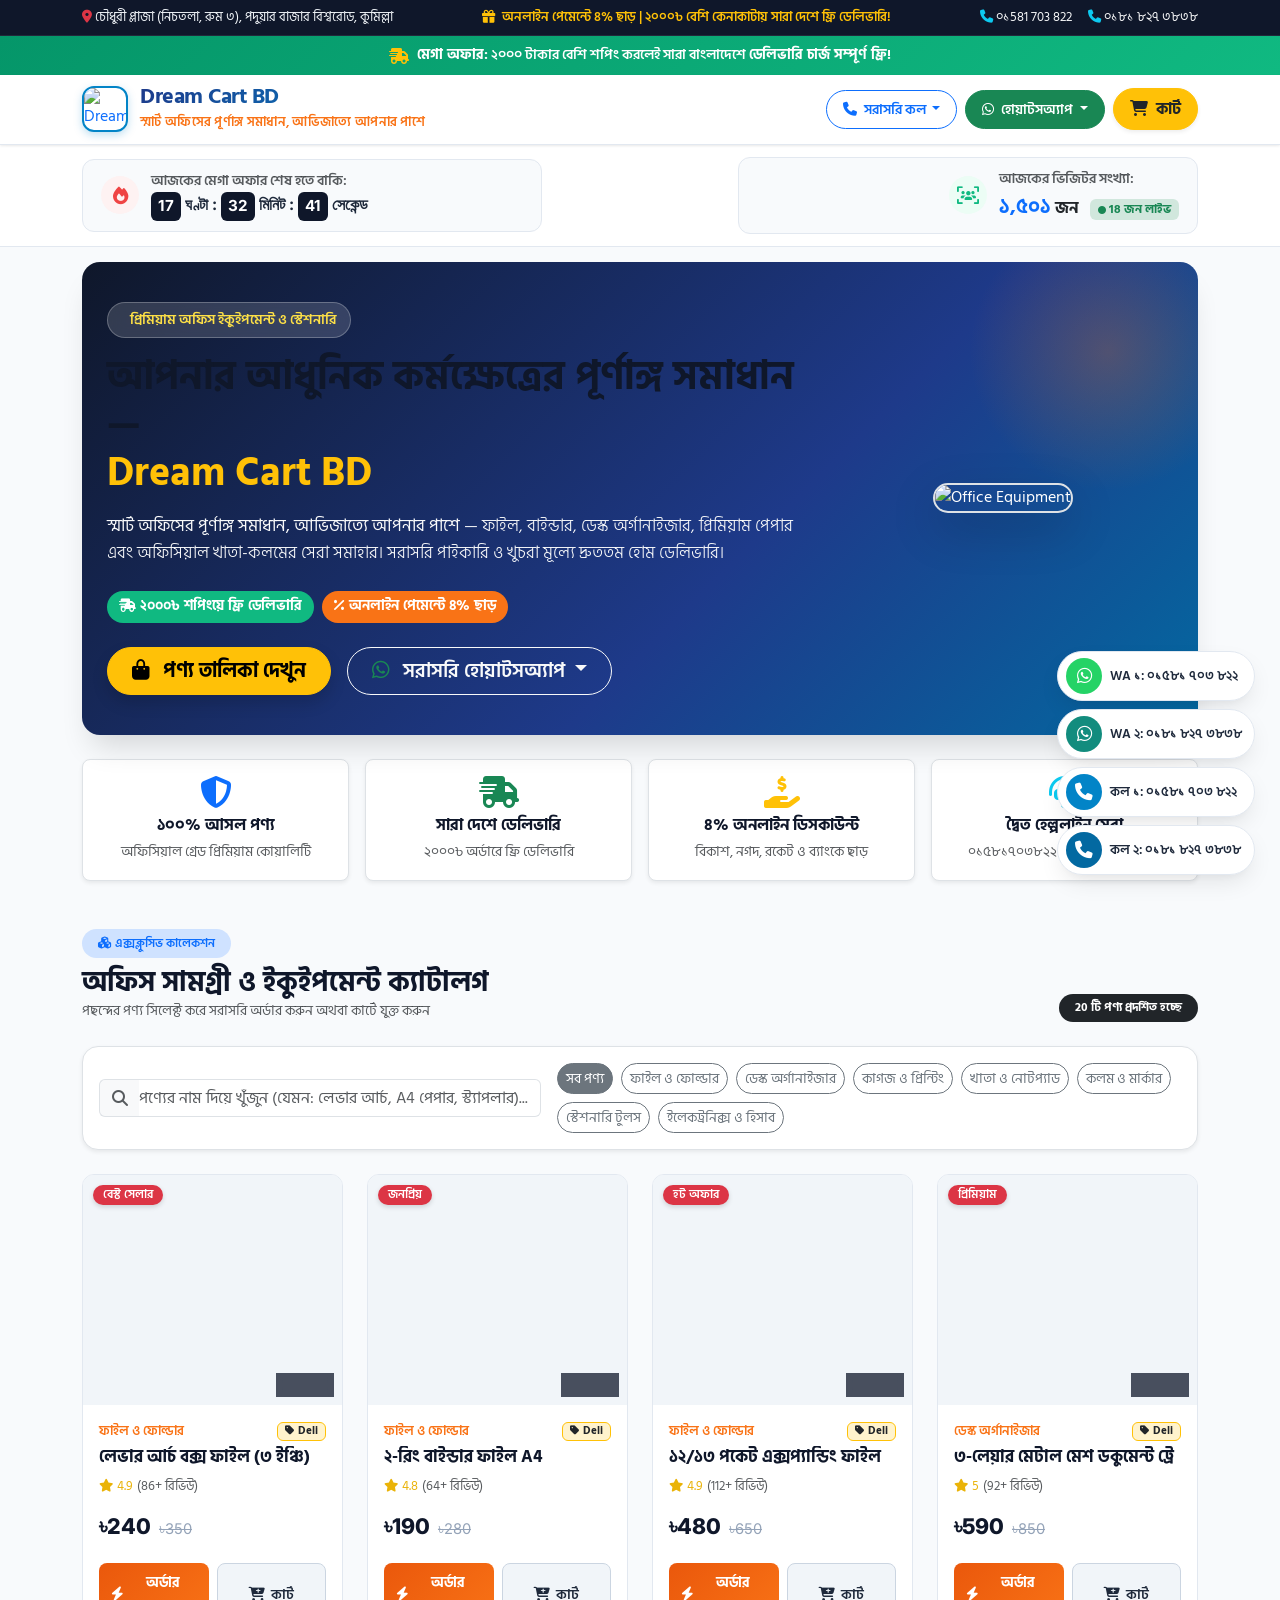
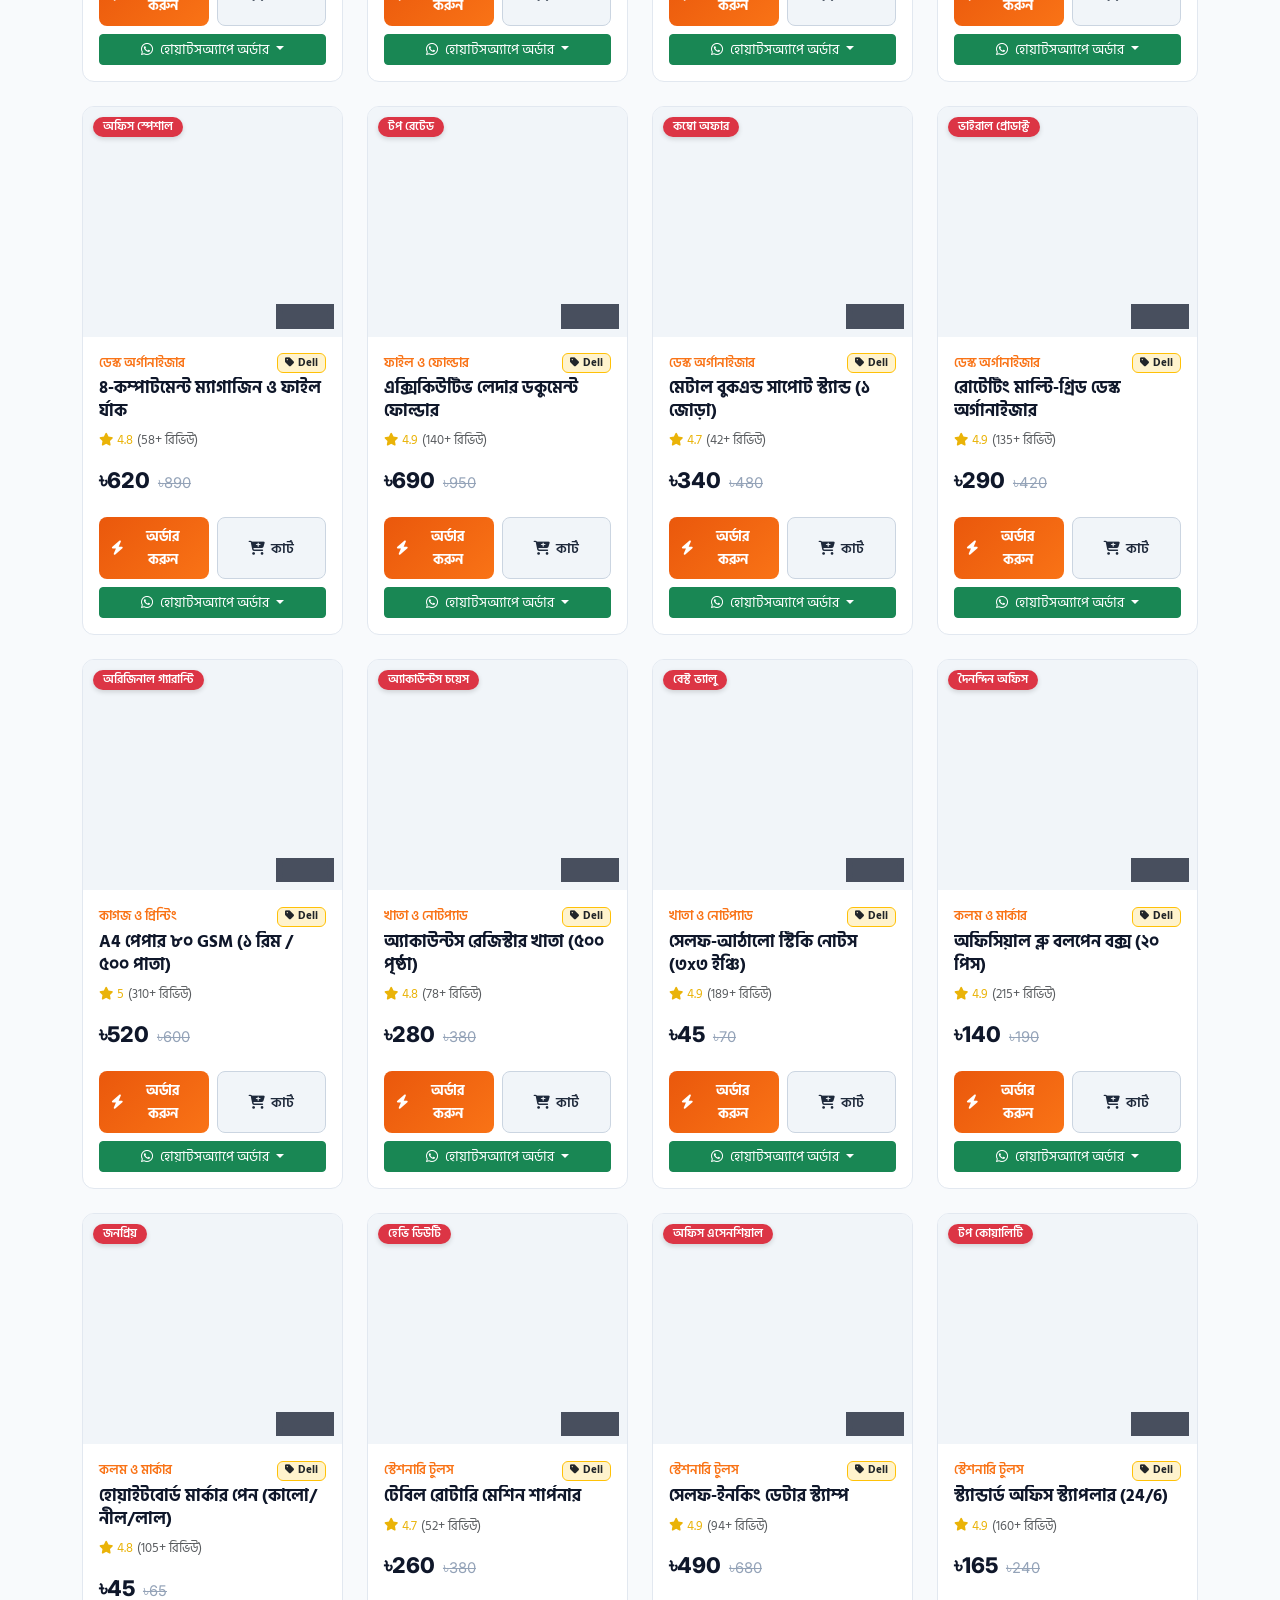
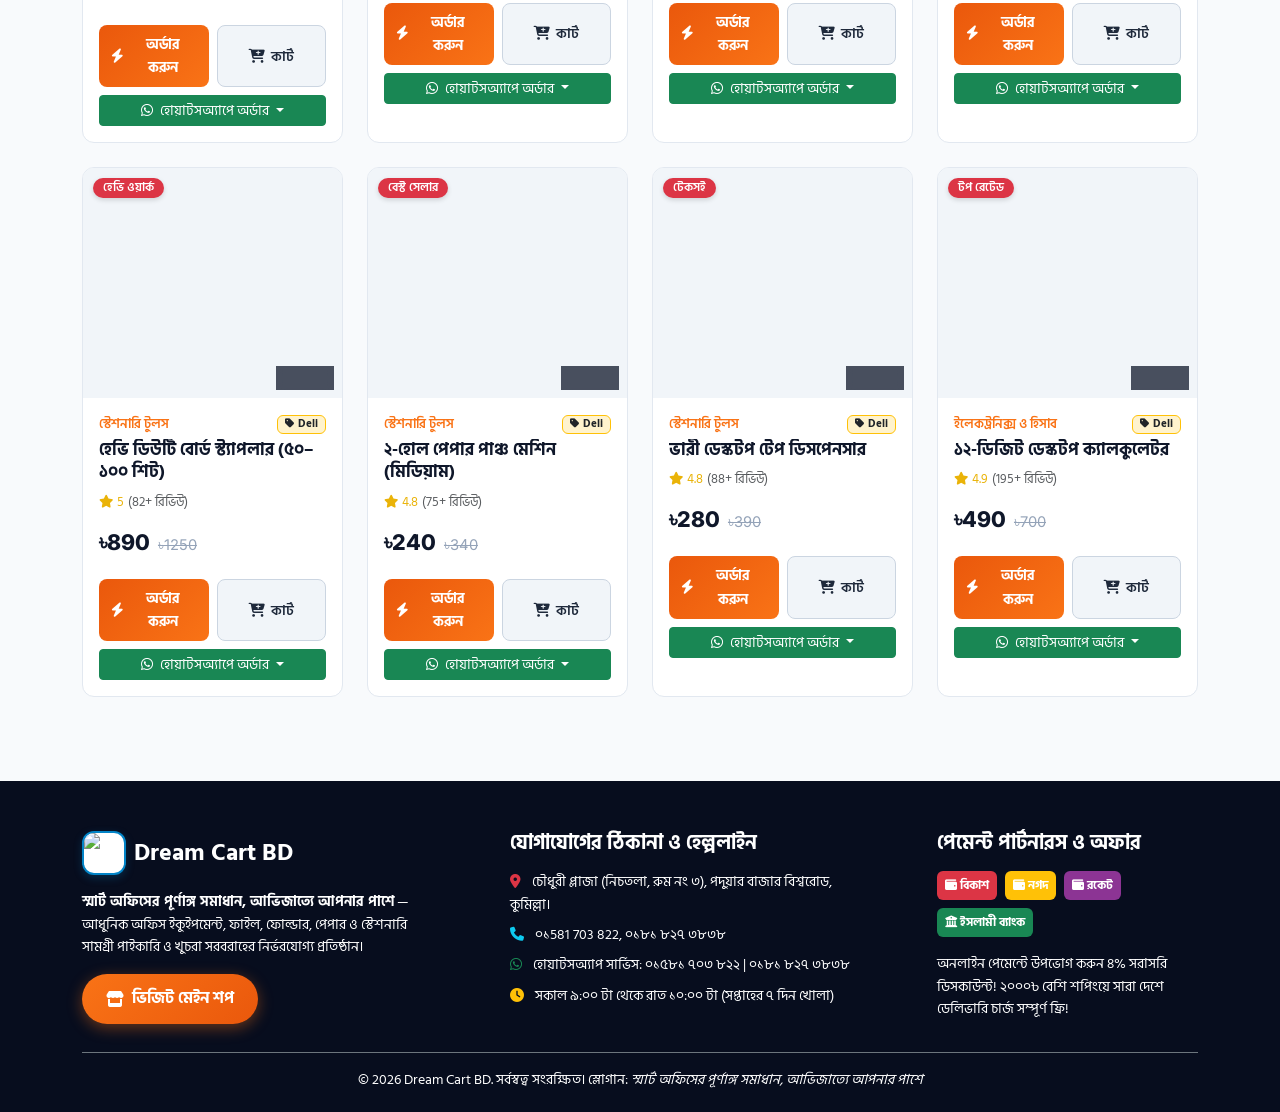
==== commit 95662e93: "Add files via upload" ====
--- a/index.html
+++ b/index.html
@@ -230,7 +230,7 @@
           </div>
         </div>
         <div class="col-md-7">
-          <div class="d-flex flex-wrap gap-2">
+          <div class="d-flex flex-wrap gap-2" id="categoryPillsContainer">
             <button type="button" class="btn btn-sm btn-outline-secondary rounded-pill cat-pill active" data-cat="all" onclick="filterCategory('all', this)">সব পণ্য</button>
             <button type="button" class="btn btn-sm btn-outline-secondary rounded-pill cat-pill" data-cat="ফাইল ও ফোল্ডার" onclick="filterCategory('ফাইল ও ফোল্ডার', this)">ফাইল ও ফোল্ডার</button>
             <button type="button" class="btn btn-sm btn-outline-secondary rounded-pill cat-pill" data-cat="ডেস্ক অর্গানাইজার" onclick="filterCategory('ডেস্ক অর্গানাইজার', this)">ডেস্ক অর্গানাইজার</button>
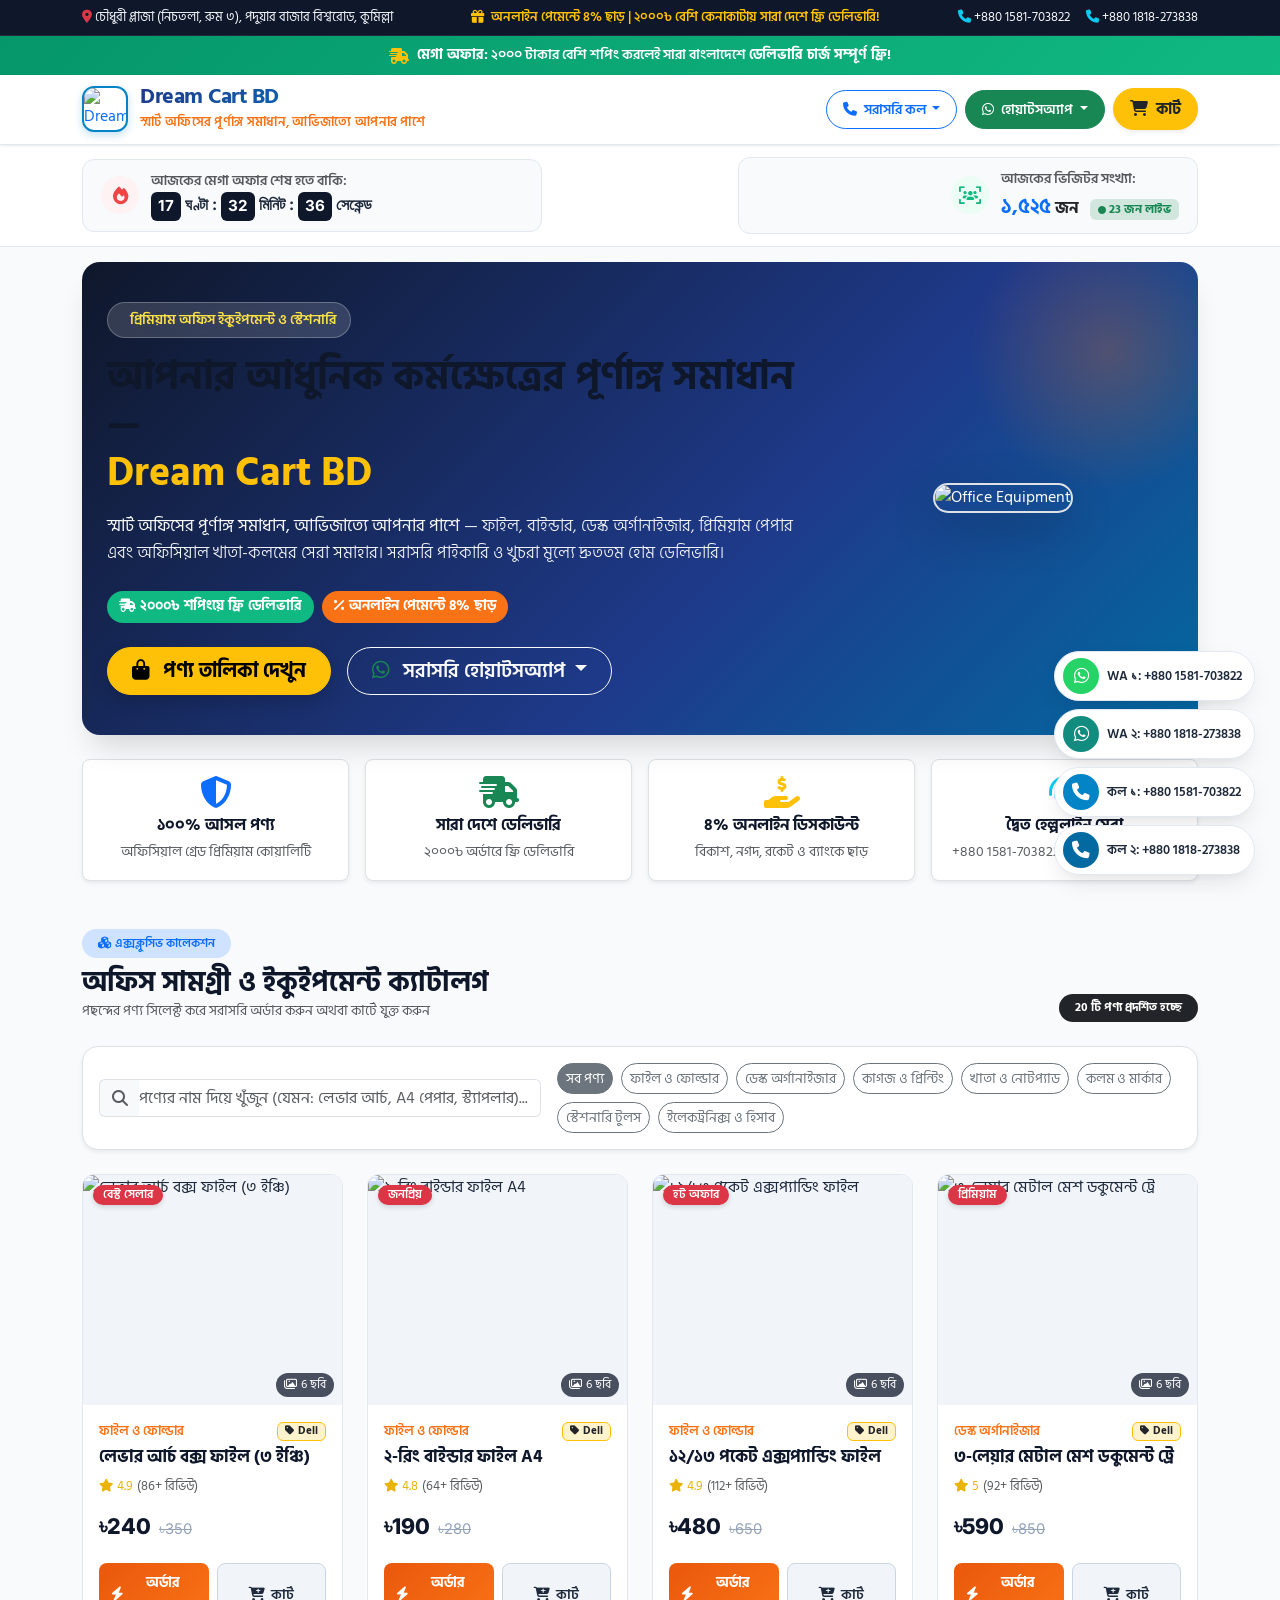
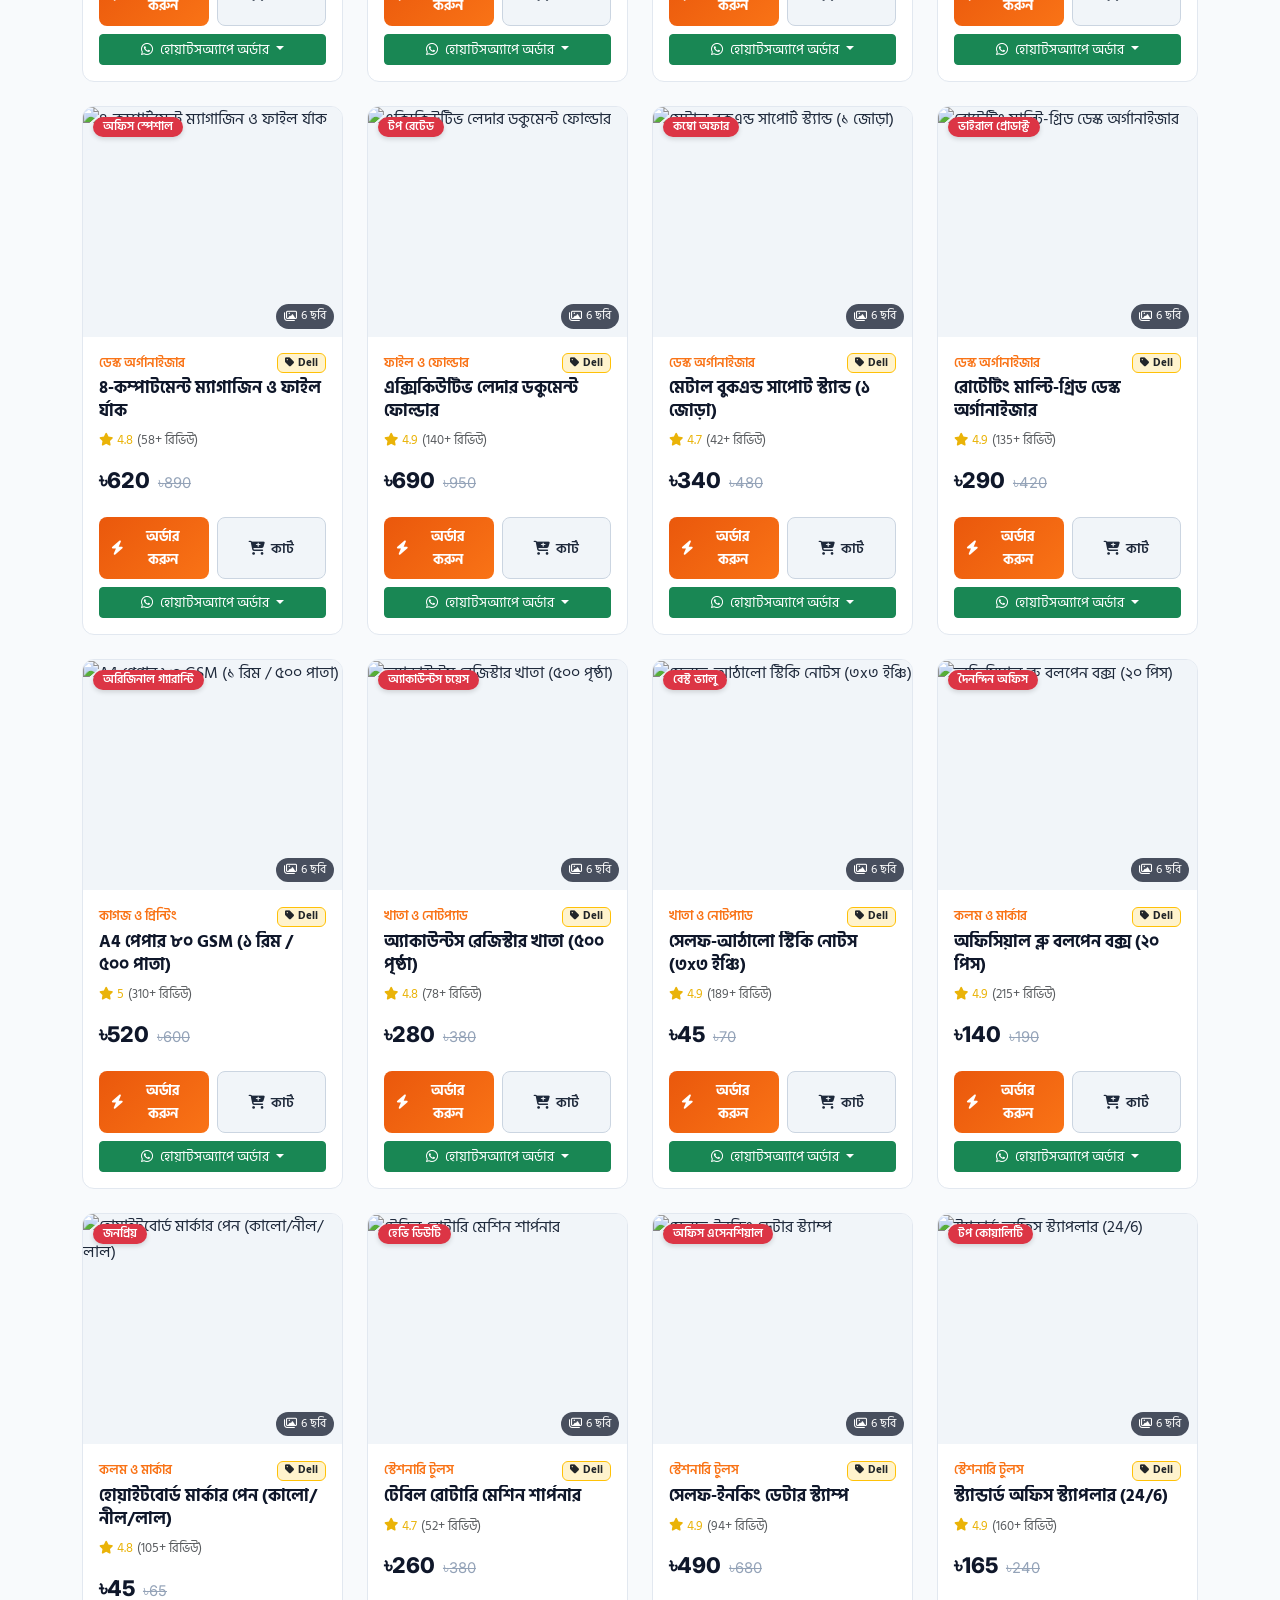
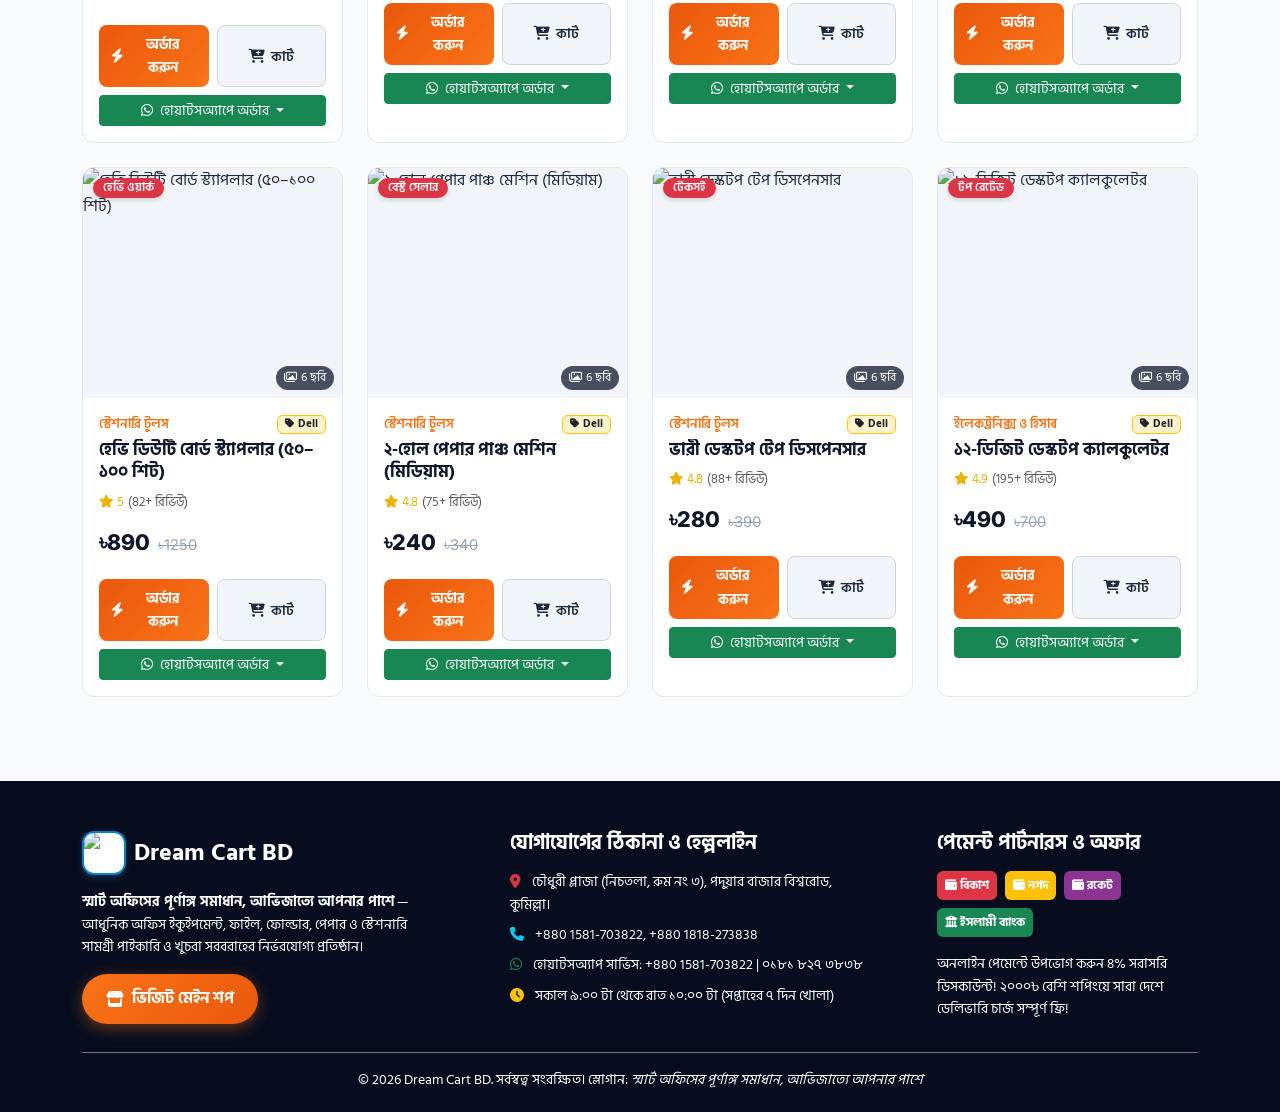
==== commit b8c8814d: "Update index.html" ====
--- a/index.html
+++ b/index.html
@@ -25,8 +25,8 @@
         <i class="fa-solid fa-gift me-1"></i> অনলাইন পেমেন্টে ৪% ছাড় | ২০০০৳ বেশি কেনাকাটায় সারা দেশে ফ্রি ডেলিভারি!
       </div>
       <div class="d-none d-lg-flex align-items-center gap-3">
-        <a href="tel:01581703822" class="text-light text-decoration-none"><i class="fa-solid fa-phone text-info"></i> ০১581 703 822</a>
-        <a href="tel:01818273838" class="text-light text-decoration-none"><i class="fa-solid fa-phone text-info"></i> ০১৮১ ৮২৭ ৩৮৩৮</a>
+        <a href="tel:01581703822" class="text-light text-decoration-none"><i class="fa-solid fa-phone text-info"></i> +880 1581-703822</a>
+        <a href="tel:01818273838" class="text-light text-decoration-none"><i class="fa-solid fa-phone text-info"></i> +880 1818-273838</a>
       </div>
     </div>
   </div>
@@ -57,8 +57,8 @@
             <i class="fa-solid fa-phone me-1"></i> সরাসরি কল
           </button>
           <ul class="dropdown-menu shadow-sm">
-            <li><a class="dropdown-item small" href="tel:01581703822"><i class="fa-solid fa-phone text-primary me-2"></i> ০১৫৮১ ৭০৩ ৮২২</a></li>
-            <li><a class="dropdown-item small" href="tel:01818273838"><i class="fa-solid fa-phone text-primary me-2"></i> ০১৮১ ৮২৭ ৩৮৩৮</a></li>
+            <li><a class="dropdown-item small" href="tel:01581703822"><i class="fa-solid fa-phone text-primary me-2"></i> +880 1581-703822</a></li>
+            <li><a class="dropdown-item small" href="tel:01818273838"><i class="fa-solid fa-phone text-primary me-2"></i> +880 1818-273838</a></li>
           </ul>
         </div>
 
@@ -68,8 +68,8 @@
             <i class="fa-brands fa-whatsapp me-1"></i> হোয়াটসঅ্যাপ
           </button>
           <ul class="dropdown-menu shadow-sm">
-            <li><a class="dropdown-item small" href="https://wa.me/8801581703822" target="_blank"><i class="fa-brands fa-whatsapp text-success me-2"></i> ০১581 703 822</a></li>
-            <li><a class="dropdown-item small" href="https://wa.me/8801818273838" target="_blank"><i class="fa-brands fa-whatsapp text-success me-2"></i> ০১৮১ ৮২৭ ৩৮৩৮</a></li>
+            <li><a class="dropdown-item small" href="https://wa.me/8801581703822" target="_blank"><i class="fa-brands fa-whatsapp text-success me-2"></i> +880 1581-703822</a></li>
+            <li><a class="dropdown-item small" href="https://wa.me/8801818273838" target="_blank"><i class="fa-brands fa-whatsapp text-success me-2"></i> +880 1818-273838</a></li>
           </ul>
         </div>
 
@@ -157,8 +157,8 @@
                 <i class="fa-brands fa-whatsapp text-success me-2"></i> সরাসরি হোয়াটসঅ্যাপ
               </button>
               <ul class="dropdown-menu shadow">
-                <li><a class="dropdown-item small" href="https://wa.me/8801581703822" target="_blank"><i class="fa-brands fa-whatsapp text-success me-2"></i> ০১581 703 822 (নম্বর ১)</a></li>
-                <li><a class="dropdown-item small" href="https://wa.me/8801818273838" target="_blank"><i class="fa-brands fa-whatsapp text-success me-2"></i> ০১৮১ ৮২৭ ৩৮৩৮ (নম্বর ২)</a></li>
+                <li><a class="dropdown-item small" href="https://wa.me/8801581703822" target="_blank"><i class="fa-brands fa-whatsapp text-success me-2"></i> +880 1581-703822 (নম্বর ১)</a></li>
+                <li><a class="dropdown-item small" href="https://wa.me/8801818273838" target="_blank"><i class="fa-brands fa-whatsapp text-success me-2"></i> +880 1818-273838 (নম্বর ২)</a></li>
               </ul>
             </div>
           </div>
@@ -199,7 +199,7 @@
         <div class="p-3 bg-white rounded-3 border shadow-sm h-100">
           <i class="fa-solid fa-headset fa-2x text-info mb-2"></i>
           <h6 class="fw-bold mb-1">দ্বৈত হেল্পলাইন সেবা</h6>
-          <small class="text-muted">০১৫৮১৭০৩৮২২ | ০১৮১৮২৭৩৮৩৮</small>
+          <small class="text-muted"> +880 1581-703822 |  +880 1818-273838</small>
         </div>
       </div>
     </div>
@@ -419,7 +419,7 @@
 
                 <div class="mb-3">
                   <label class="form-label fw-semibold small">আপনার পূর্ণ নাম <span class="text-danger">*</span></label>
-                  <input type="text" id="customerName" class="form-control" placeholder="যেমন: মো: কামরুল হাসান" required>
+                  <input type="text" id="customerName" class="form-control" placeholder="যেমন: মো: সাইফুল ইসলাম" required>
                 </div>
 
                 <div class="row g-2 mb-3">
@@ -712,21 +712,21 @@
 
   <!-- Floating Dual Contact Panel (Both Numbers: Call & WhatsApp) -->
   <div class="floating-contact-panel">
-    <a href="https://wa.me/8801581703822" target="_blank" class="float-btn-item" title="হোয়াটসঅ্যাপ ১ (০১৫৮১ ৭০৩ ৮২২)">
+    <a href="https://wa.me/8801581703822" target="_blank" class="float-btn-item" title="হোয়াটসঅ্যাপ ১ ( +880 1581-703822)">
       <span class="float-icon wa1"><i class="fa-brands fa-whatsapp"></i></span>
-      <span class="d-none d-sm-inline">WA ১: ০১৫৮১ ৭০৩ ৮২২</span>
+      <span class="d-none d-sm-inline">WA ১:  +880 1581-703822</span>
     </a>
-    <a href="https://wa.me/8801818273838" target="_blank" class="float-btn-item" title="হোয়াটসঅ্যাপ ২ (০১৮১ ৮২৭ ৩৮৩৮)">
+    <a href="https://wa.me/8801818273838" target="_blank" class="float-btn-item" title="হোয়াটসঅ্যাপ ২ ( +880 1818-273838)">
       <span class="float-icon wa2"><i class="fa-brands fa-whatsapp"></i></span>
-      <span class="d-none d-sm-inline">WA ২: ০১৮১ ৮২৭ ৩৮৩৮</span>
+      <span class="d-none d-sm-inline">WA ২:  +880 1818-273838</span>
     </a>
-    <a href="tel:01581703822" class="float-btn-item" title="কল করুন ১ (০১৫৮১ ৭০৩ ৮২২)">
+    <a href="tel:01581703822" class="float-btn-item" title="কল করুন ১ ( +880 1581-703822)">
       <span class="float-icon call1"><i class="fa-solid fa-phone"></i></span>
-      <span class="d-none d-sm-inline">কল ১: ০১৫৮১ ৭০৩ ৮২২</span>
+      <span class="d-none d-sm-inline">কল ১:  +880 1581-703822</span>
     </a>
-    <a href="tel:01818273838" class="float-btn-item" title="কল করুন ২ (০১৮১ ৮২৭ ৩৮৩৮)">
+    <a href="tel:01818273838" class="float-btn-item" title="কল করুন ২ (+880 1818-273838)">
       <span class="float-icon call2"><i class="fa-solid fa-phone"></i></span>
-      <span class="d-none d-sm-inline">কল ২: ০১৮১ ৮২৭ ৩৮৩৮</span>
+      <span class="d-none d-sm-inline">কল ২: +880 1818-273838</span>
     </a>
   </div>
 
@@ -738,8 +738,8 @@
         <span style="font-size: 10px;">কল করুন</span>
       </button>
       <ul class="dropdown-menu shadow">
-        <li><a class="dropdown-item small" href="tel:01581703822"><i class="fa-solid fa-phone me-1"></i> ০১৫৮১ ৭০৩ ৮২২</a></li>
-        <li><a class="dropdown-item small" href="tel:01818273838"><i class="fa-solid fa-phone me-1"></i> ০১৮১ ৮২৭ ৩৮৩৮</a></li>
+        <li><a class="dropdown-item small" href="tel:01581703822"><i class="fa-solid fa-phone me-1"></i> +880 1581-703822</a></li>
+        <li><a class="dropdown-item small" href="tel:01818273838"><i class="fa-solid fa-phone me-1"></i> +880 1818-273838</a></li>
       </ul>
     </div>
 
@@ -749,8 +749,8 @@
         <span style="font-size: 10px;">হোয়াটসঅ্যাপ</span>
       </button>
       <ul class="dropdown-menu shadow">
-        <li><a class="dropdown-item small" href="https://wa.me/8801581703822" target="_blank"><i class="fa-brands fa-whatsapp text-success me-1"></i> ০১৫৮১ ৭০৩ ৮২২</a></li>
-        <li><a class="dropdown-item small" href="https://wa.me/8801818273838" target="_blank"><i class="fa-brands fa-whatsapp text-success me-1"></i> ০১৮১ ৮২৭ ৩৮৩৮</a></li>
+        <li><a class="dropdown-item small" href="https://wa.me/8801581703822" target="_blank"><i class="fa-brands fa-whatsapp text-success me-1"></i> +880 1581-703822</a></li>
+        <li><a class="dropdown-item small" href="https://wa.me/8801818273838" target="_blank"><i class="fa-brands fa-whatsapp text-success me-1"></i> +880 1818-273838</a></li>
       </ul>
     </div>
 
@@ -794,12 +794,12 @@
             </li>
             <li class="mb-2">
               <i class="fa-solid fa-phone text-info me-2"></i>
-              <a href="tel:01581703822">০১581 703 822</a>, 
-              <a href="tel:01818273838">০১৮১ ৮২৭ ৩৮৩৮</a>
+              <a href="tel:01581703822"> +880 1581-703822</a>, 
+              <a href="tel:01818273838"> +880 1818-273838</a>
             </li>
             <li class="mb-2">
               <i class="fa-brands fa-whatsapp text-success me-2"></i>
-              হোয়াটসঅ্যাপ সার্ভিস: <a href="https://wa.me/8801581703822" target="_blank">০১৫৮১ ৭০৩ ৮২২</a> | <a href="https://wa.me/8801818273838" target="_blank">০১৮১ ৮২৭ ৩৮৩৮</a>
+              হোয়াটসঅ্যাপ সার্ভিস: <a href="https://wa.me/8801581703822" target="_blank"> +880 1581-703822</a> | <a href="https://wa.me/8801818273838" target="_blank">০১৮১ ৮২৭ ৩৮৩৮</a>
             </li>
             <li class="mb-2">
               <i class="fa-solid fa-clock text-warning me-2"></i>
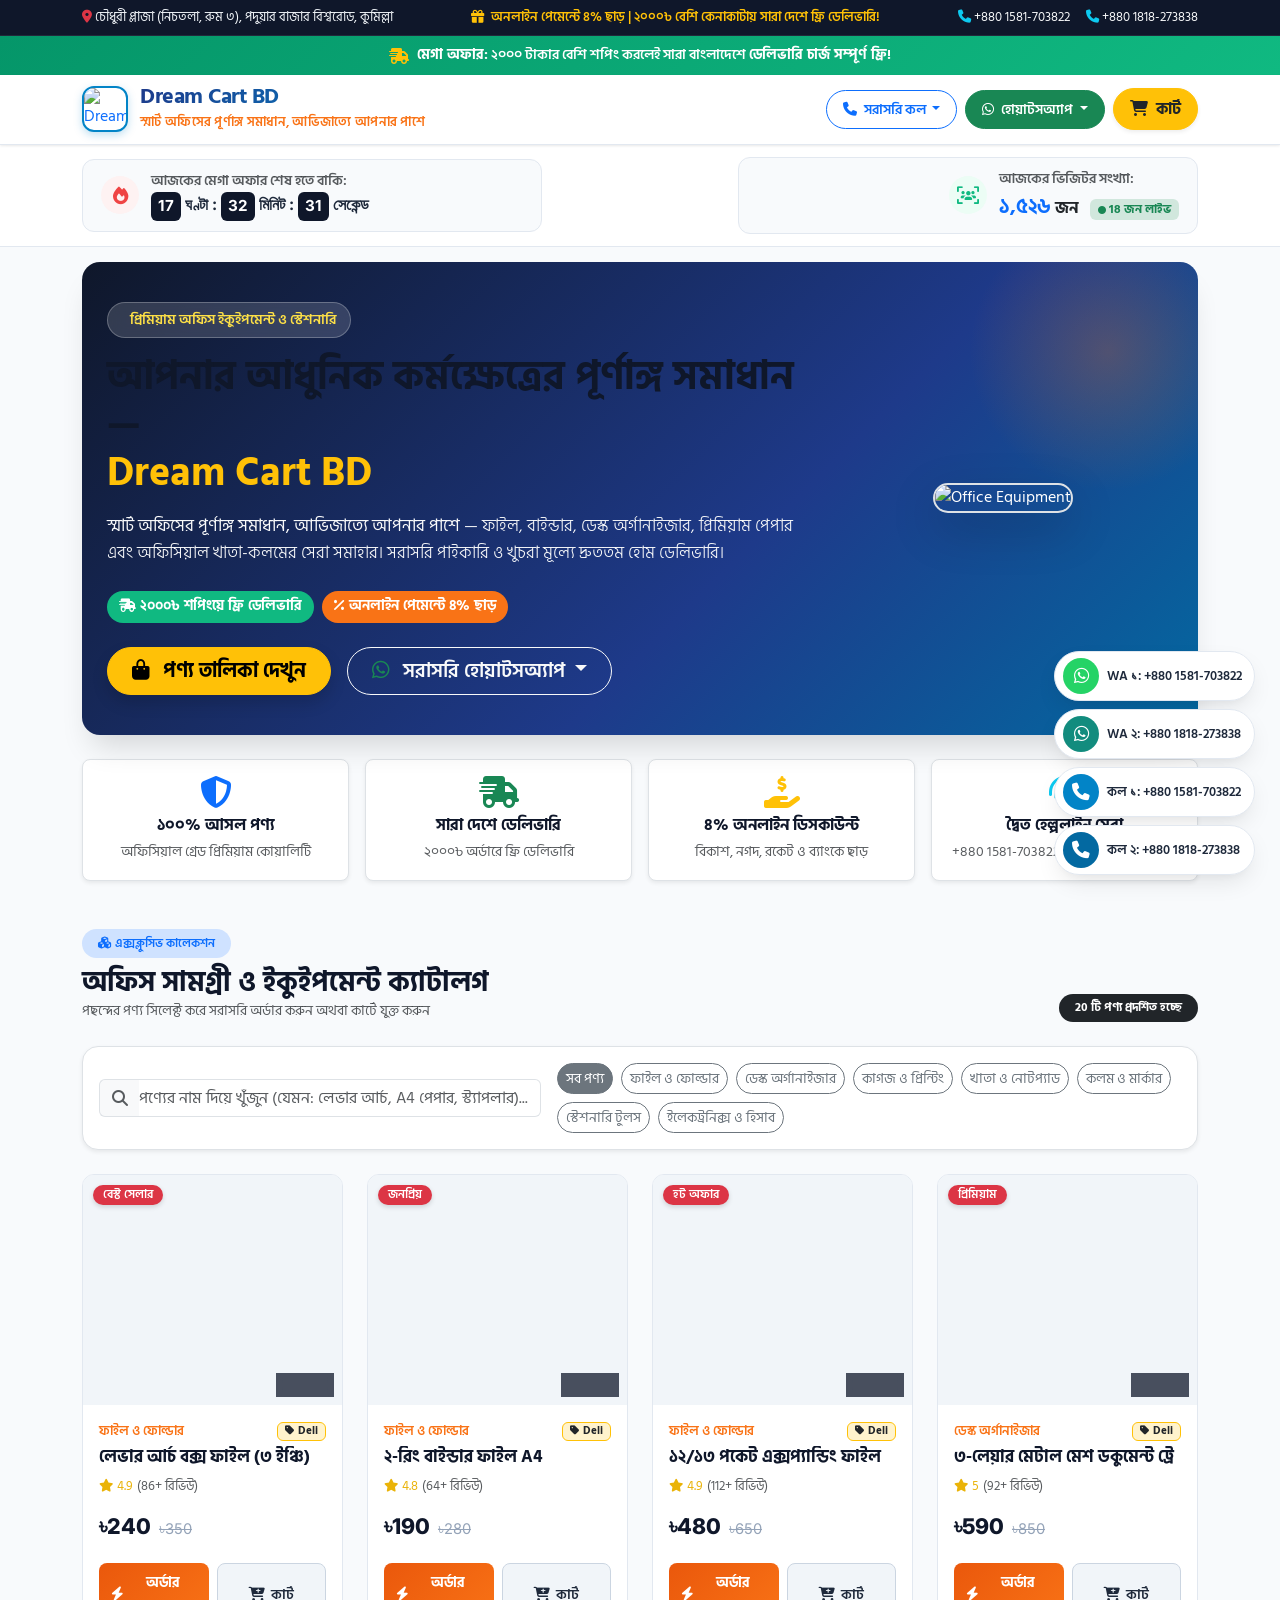
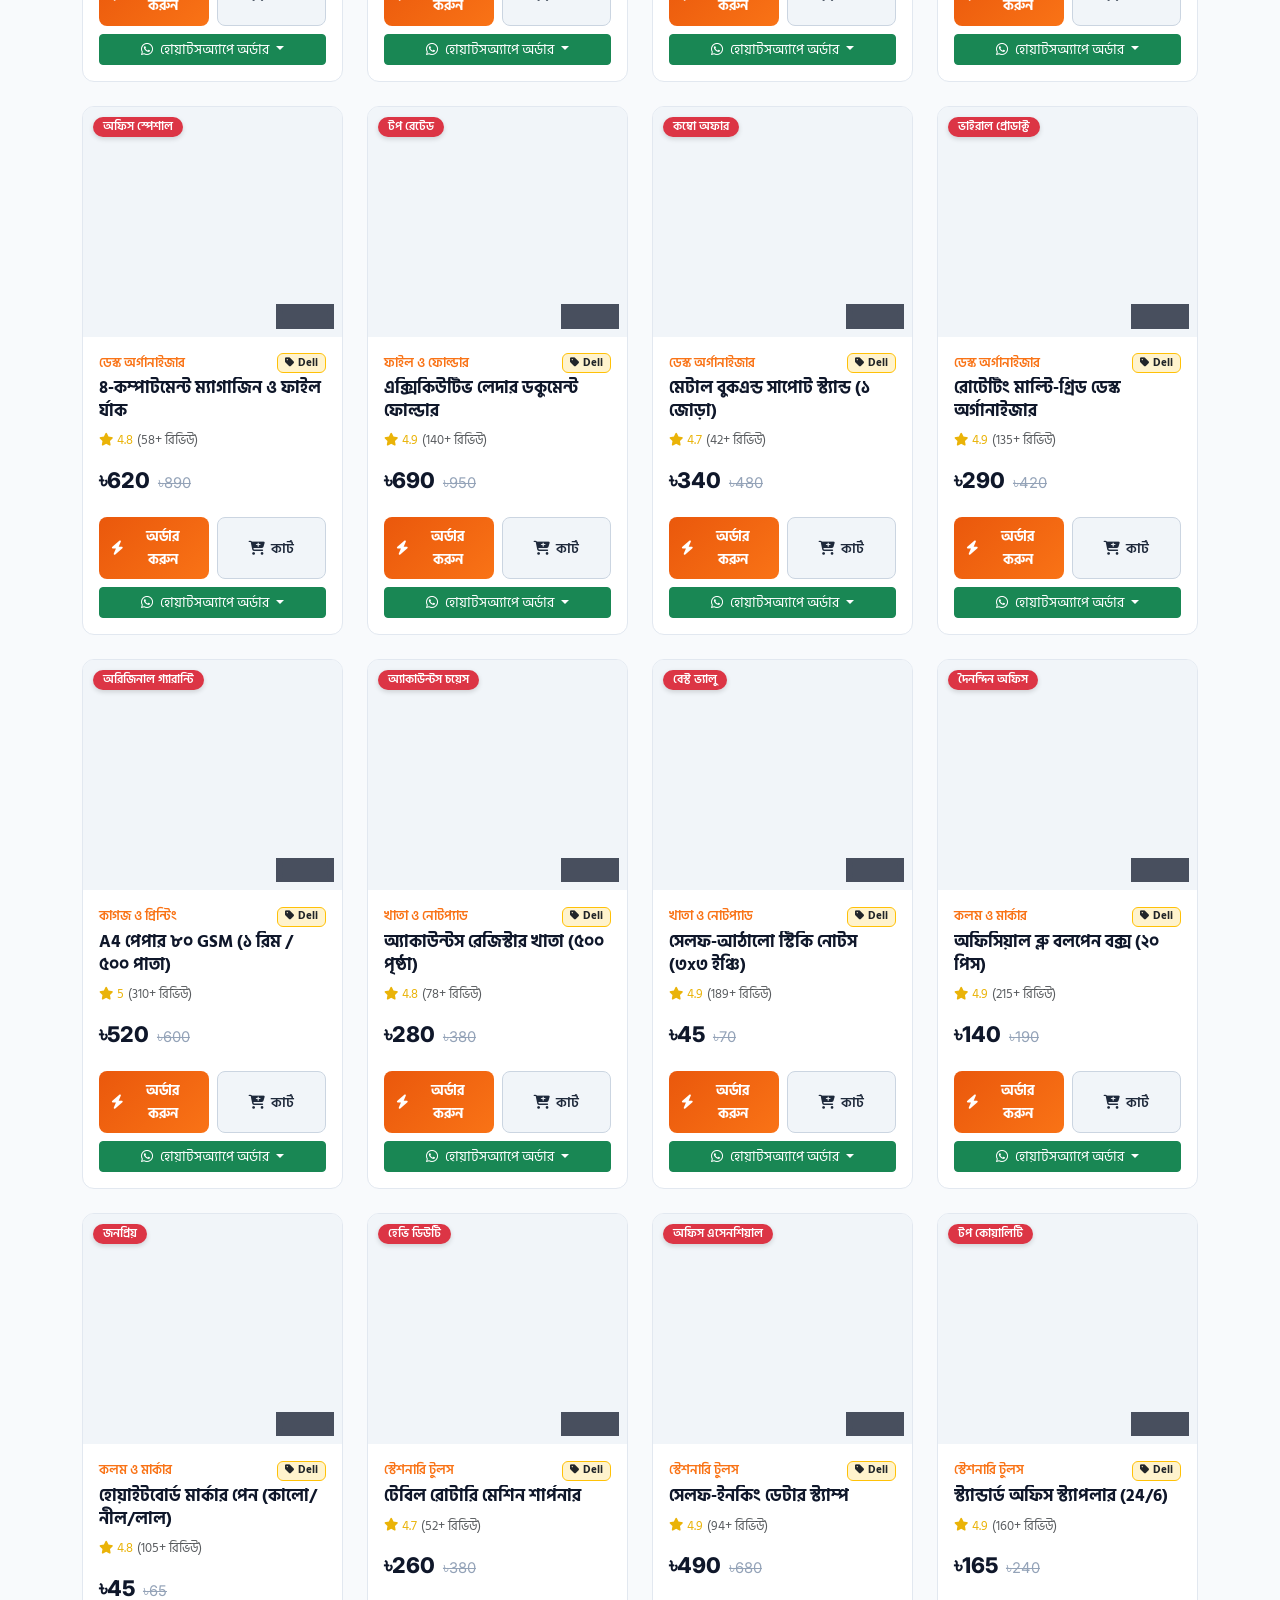
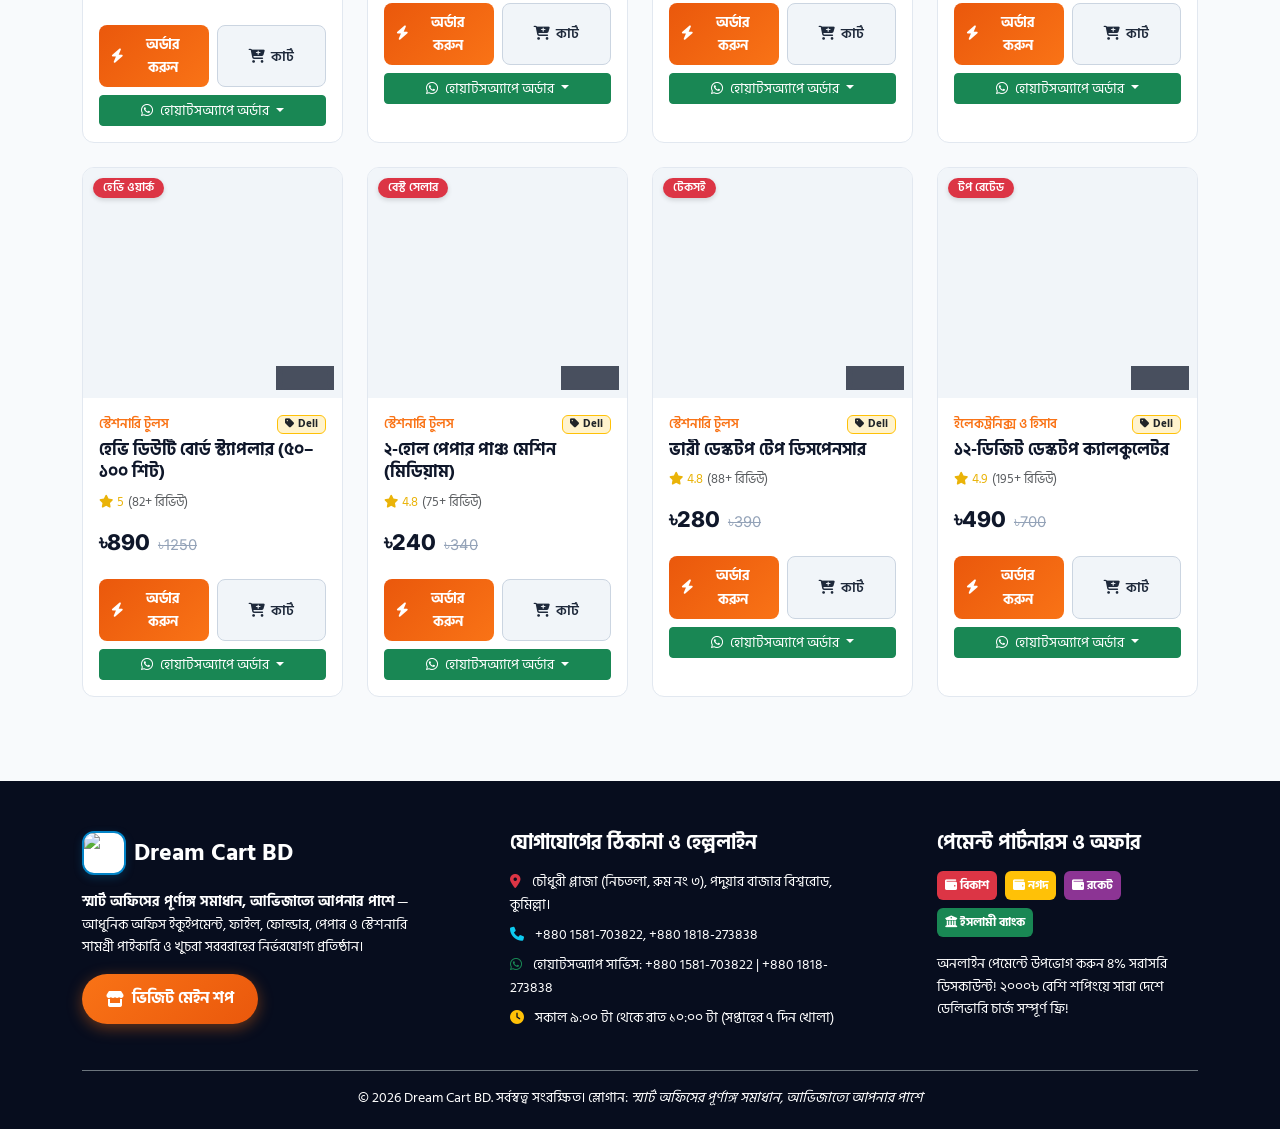
==== commit 063fae92: "Update index.html" ====
--- a/index.html
+++ b/index.html
@@ -799,7 +799,7 @@
             </li>
             <li class="mb-2">
               <i class="fa-brands fa-whatsapp text-success me-2"></i>
-              হোয়াটসঅ্যাপ সার্ভিস: <a href="https://wa.me/8801581703822" target="_blank"> +880 1581-703822</a> | <a href="https://wa.me/8801818273838" target="_blank">০১৮১ ৮২৭ ৩৮৩৮</a>
+              হোয়াটসঅ্যাপ সার্ভিস: <a href="https://wa.me/8801581703822" target="_blank"> +880 1581-703822</a> | <a href="https://wa.me/8801818273838" target="_blank"> +880 1818-273838</a>
             </li>
             <li class="mb-2">
               <i class="fa-solid fa-clock text-warning me-2"></i>
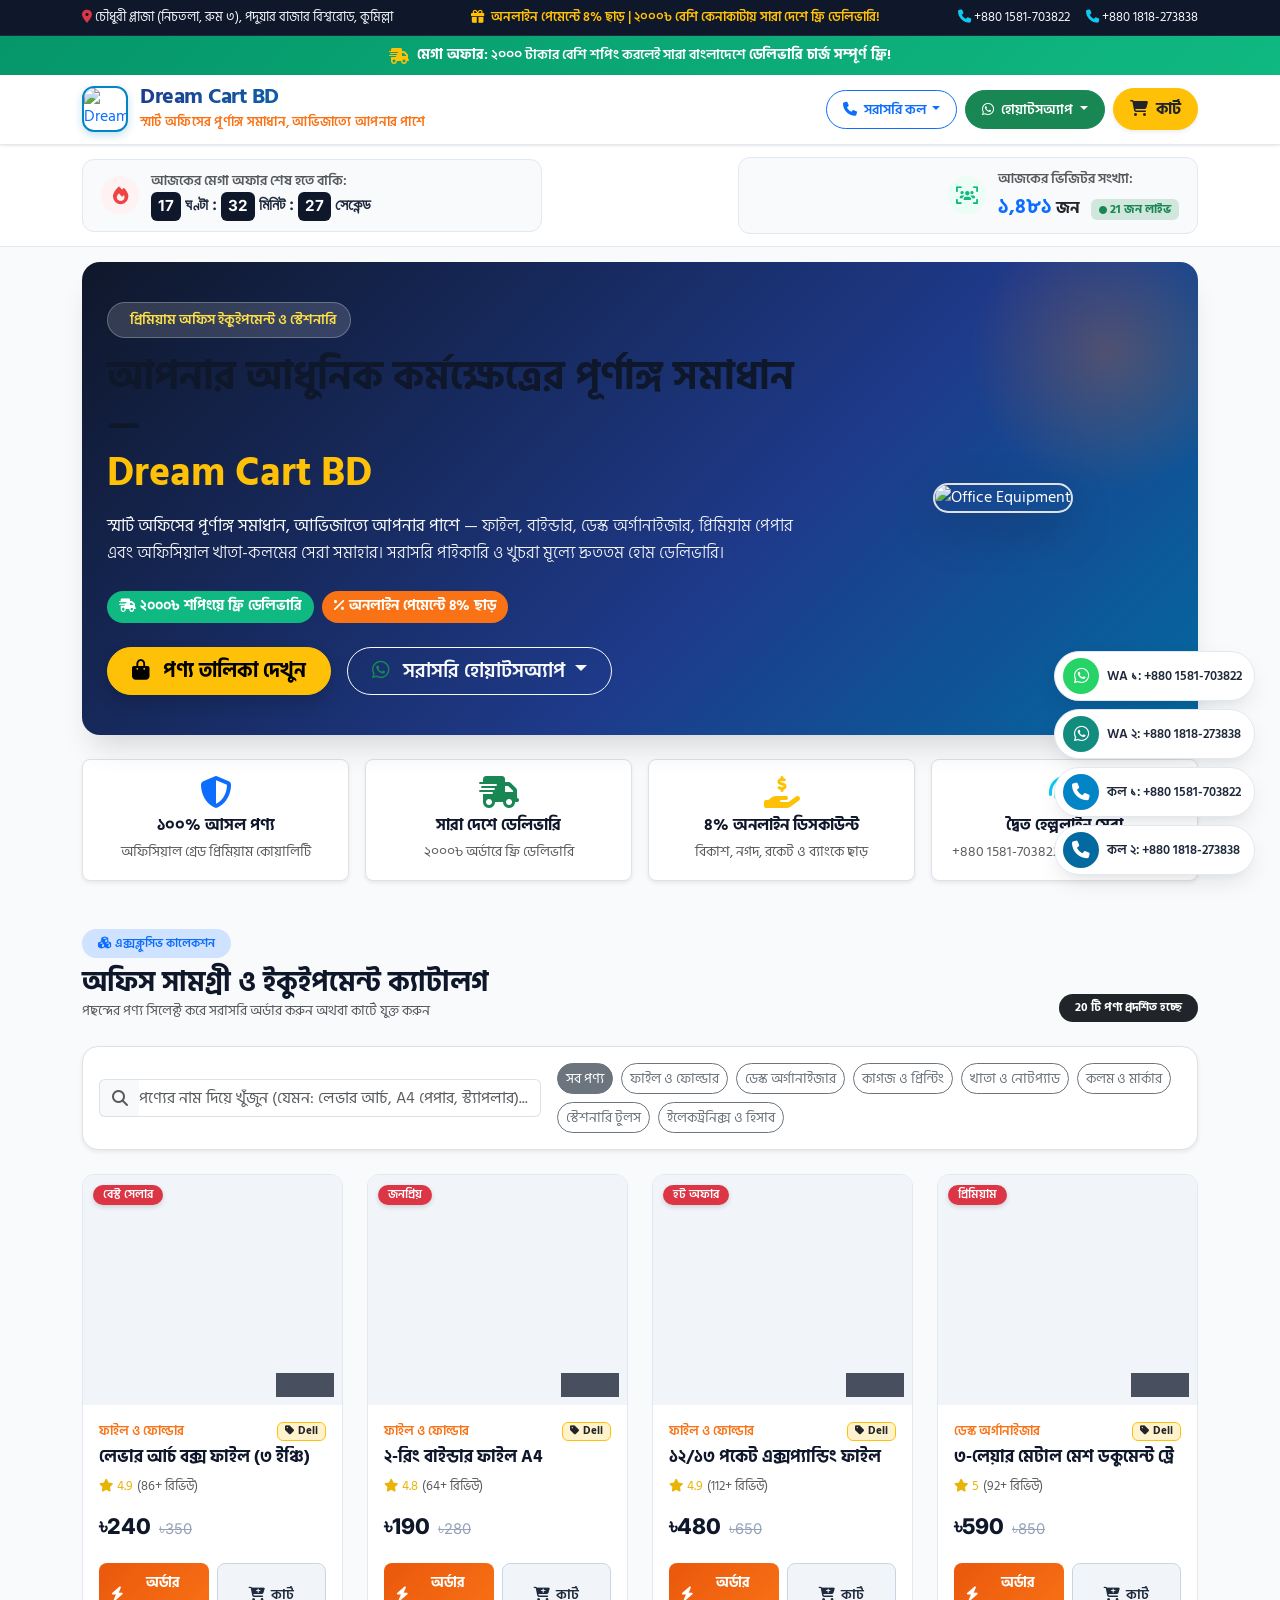
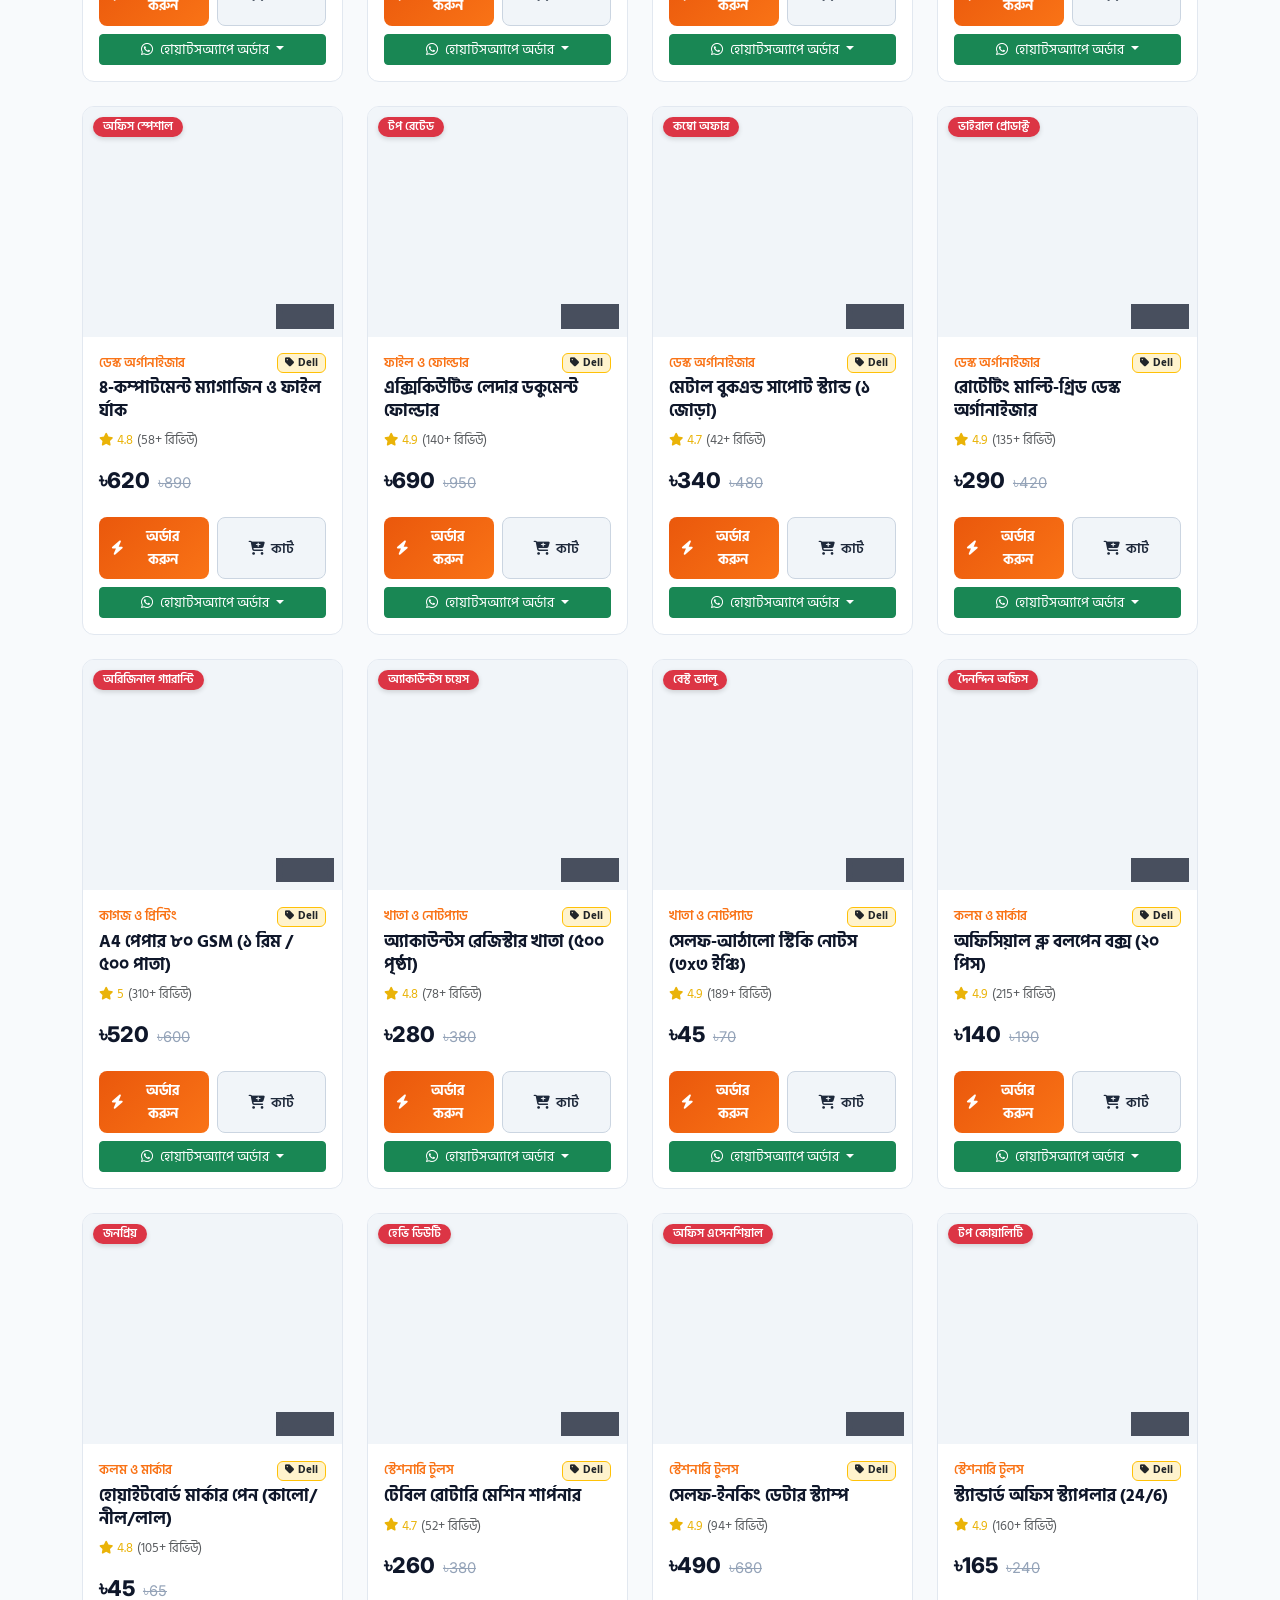
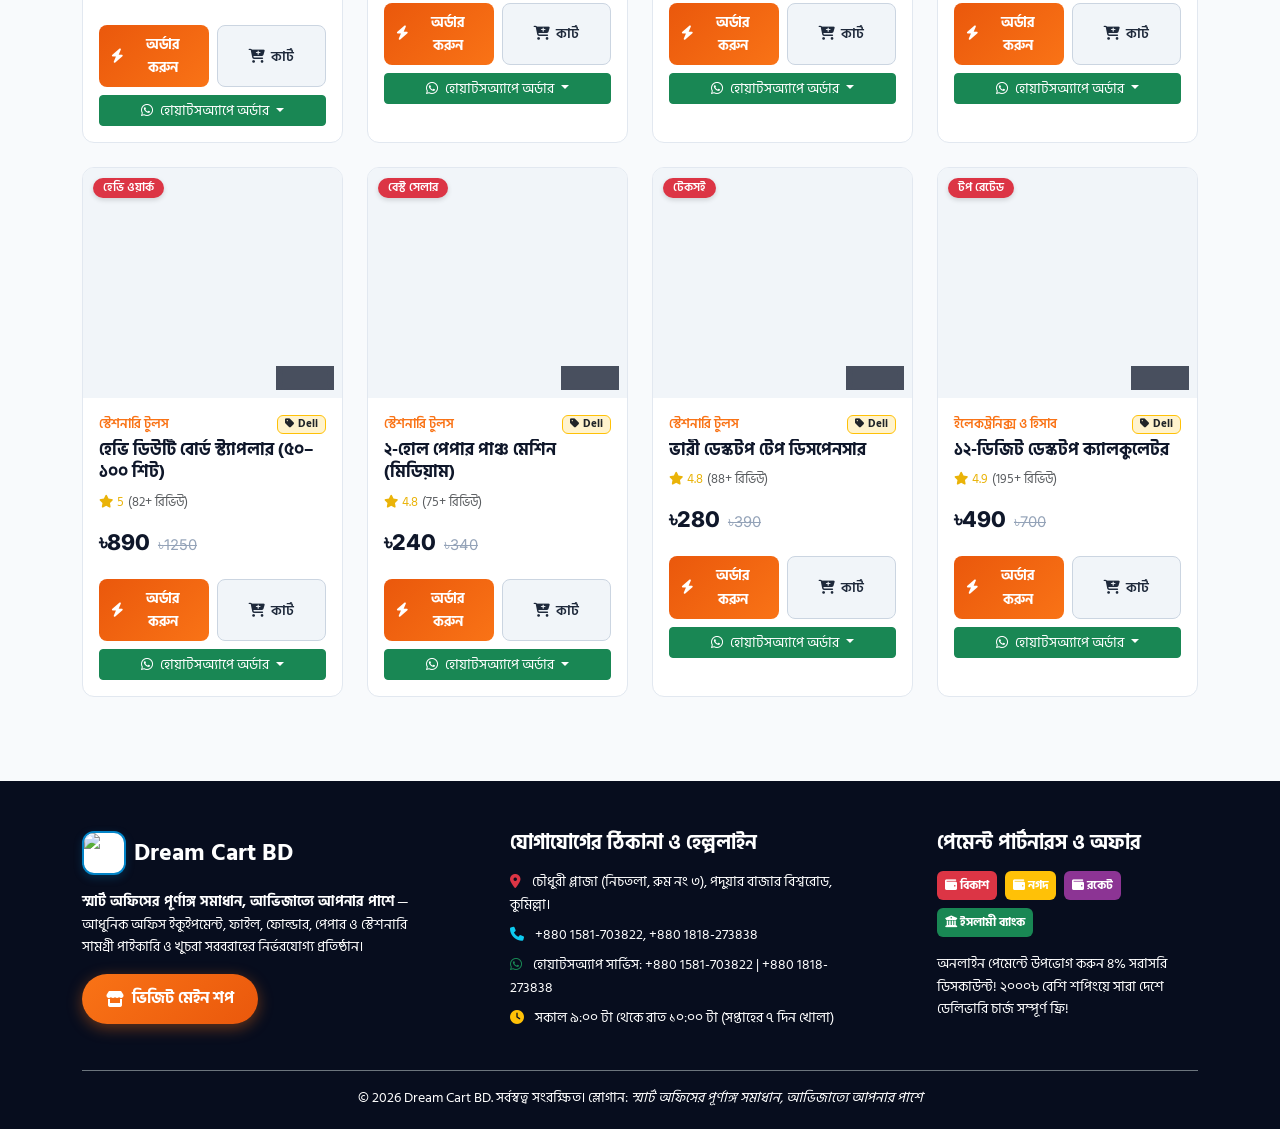
==== commit 4be6cc96: "Update index.html" ====
--- a/index.html
+++ b/index.html
@@ -778,7 +778,7 @@
             <strong>স্মার্ট অফিসের পূর্ণাঙ্গ সমাধান, আভিজাত্যে আপনার পাশে</strong> — আধুনিক অফিস ইকুইপমেন্ট, ফাইল, ফোল্ডার, পেপার ও স্টেশনারি সামগ্রী পাইকারি ও খুচরা সরবরাহের নির্ভরযোগ্য প্রতিষ্ঠান।
           </p>
           <div class="d-flex align-items-center gap-3">
-            <a href="https://tinyurl.com/Dream-Cart-BD" target="_blank" class="visit-main-shop-btn">
+            <a href="https://tinyurl.com/dreamcartbd-shop" target="_blank" class="visit-main-shop-btn">
               <i class="fa-solid fa-store"></i> ভিজিট মেইন শপ
             </a>
           </div>
